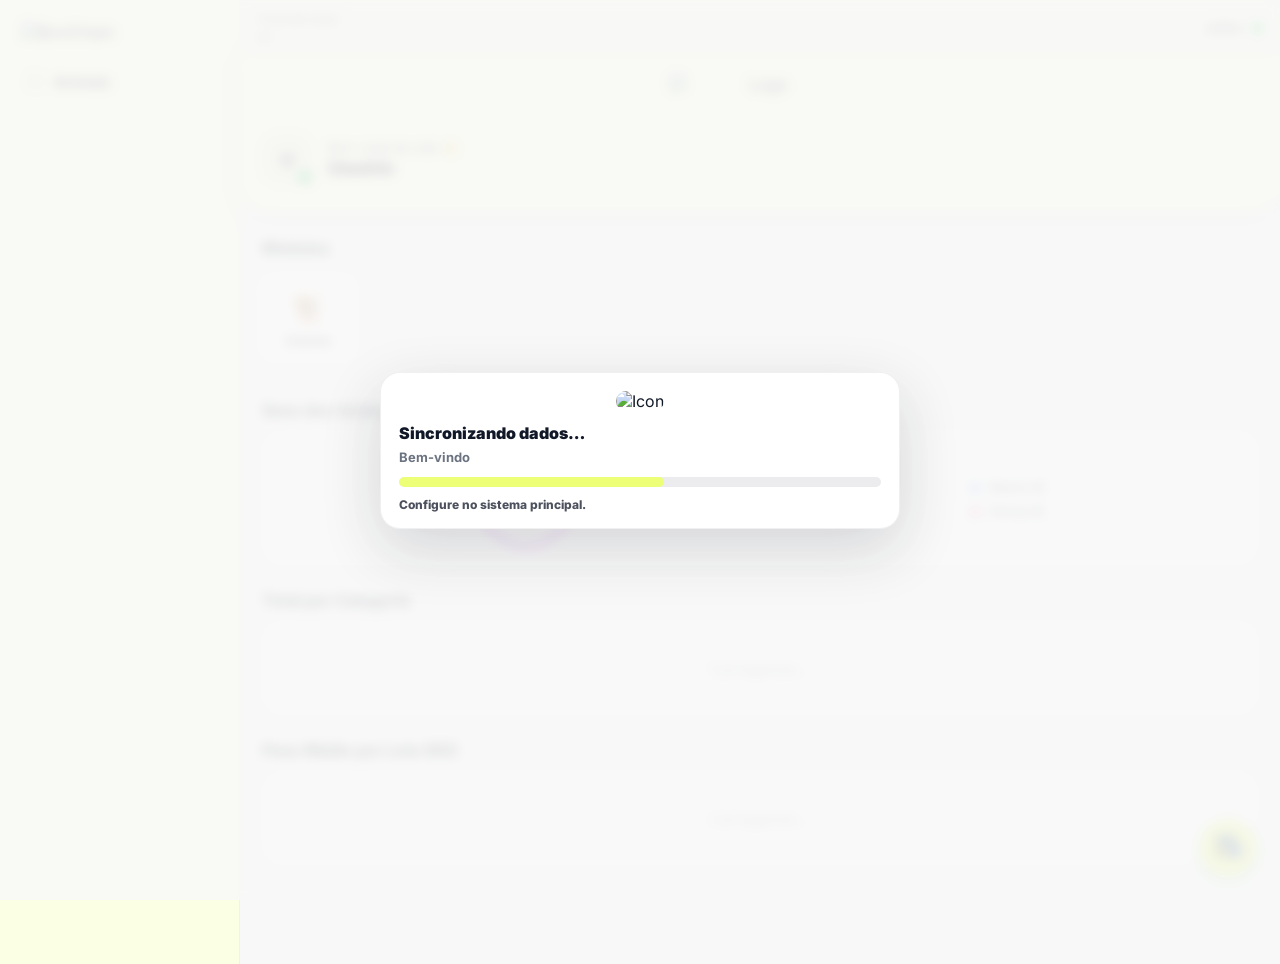
==== index.html @ e6db90be "atualizado total" ====
<!doctype html>
<html lang="pt-BR">

<head>
    <meta charset="utf-8" />
    <meta name="viewport" content="width=device-width,initial-scale=1" />
    <title>Bovichain - Offline</title>
    <meta name="theme-color" content="#edff77" />
    <link rel="manifest" href="./manifest.json" />

    <link rel="preconnect" href="https://fonts.googleapis.com">
    <link rel="preconnect" href="https://fonts.gstatic.com" crossorigin>
    <link
        href="https://fonts.googleapis.com/css2?family=Inter:wght@100..900&family=Rethink+Sans:wght@300..800&display=swap"
        rel="stylesheet">
    <link rel="icon"
        href="https://e45a1d9b2fd81a177eaa3a70ba83bda4.cdn.bubble.io/f1750077006501x159873402843107020/bovichain-icon.svg" />

    <style>
        :root {
            --bg: #f8f8f8;
            --sidebar: #fbffe3;
            --card: #ffffff;
            --text: #111827;
            --muted: #6b7280;
            --border: #e5e7eb;
            --stroke: #cfd7e3;

            --btn: #edff77;
            --btnText: #121826;

            --green: #16a34a;
            --danger: #ef4444;

            --radius: 16px;
            --radius2: 20px;
            --shadow: 0 10px 28px rgba(17, 24, 39, .06);

            --font-main: "Inter", "Rethink Sans", sans-serif;
            /* --font-serif removida pois não será mais usada */
        }

        * {
            box-sizing: border-box;
        }

        body {
            margin: 0;
            font-family: var(--font-main);
            background: var(--bg);
            color: var(--text);
            font-weight: 400;
        }

        h1,
        h2,
        h3,
        h4,
        h5,
        h6 {
            font-family: var(--font-main);
            letter-spacing: -0.02em;
        }

        /* Layout geral */
        .app {
            min-height: 100vh;
            display: grid;
            grid-template-columns: 240px 1fr;
        }

        /* Sidebar */
        .sidebar {
            background: var(--sidebar);
            padding: 18px 14px;
            border-right: 1px solid rgba(0, 0, 0, .04);
        }

        .logoWrap {
            display: flex;
            align-items: center;
            justify-content: flex-start;
            padding: 4px 8px 14px;
        }

        .logo {
            width: 180px;
            height: auto;
            display: block;
            object-fit: contain;
        }

        .nav {
            display: flex;
            flex-direction: column;
            gap: 8px;
            margin-top: 6px;
        }

        .navItem {
            display: flex;
            align-items: center;
            gap: 10px;
            padding: 10px 12px;
            border-radius: 999px;
            cursor: pointer;
            user-select: none;
            color: #111827;
            font-weight: 600;
            font-size: 14px;
        }

        .navItem:hover {
            background: rgba(0, 0, 0, .03);
        }

        .navItem.active {
            background: rgba(237, 255, 119, .65);
            box-shadow: 0 10px 22px rgba(17, 24, 39, .06);
            outline: 1px solid rgba(0, 0, 0, .04);
        }

        .navIcon {
            width: 18px;
            height: 18px;
            border-radius: 6px;
            background: rgba(17, 24, 39, .08);
            display: inline-block;
        }

        /* Main */
        .main {
            display: flex;
            flex-direction: column;
            min-width: 0;
        }

        .topbar {
            height: 56px;
            display: flex;
            align-items: center;
            justify-content: space-between;
            padding: 0 18px;
            background: rgba(251, 255, 227, .55);
            border-bottom: 1px solid rgba(0, 0, 0, .04);
        }

        .farmPill {
            display: flex;
            flex-direction: column;
            gap: 2px;
            font-size: 12px;
            color: var(--muted);
        }

        .farmPill b {
            color: var(--text);
            font-size: 13px;
        }

        .content {
            padding: 18px;
            max-width: 1220px;
            width: 100%;
        }


        .pageHead {
            background: var(--card);
            border-radius: var(--radius2);
            box-shadow: var(--shadow);
            padding: 16px 18px;
            display: flex;
            align-items: flex-start;
            justify-content: space-between;
            gap: 16px;
            margin-bottom: 14px;
        }

        .pageTitle {
            margin: 0;
            font-size: 18px;
            font-weight: 800;
            letter-spacing: .2px;
        }

        .pageSub {
            margin: 4px 0 0;
            color: var(--muted);
            font-size: 13px;
        }

        .actions {
            display: flex;
            align-items: flex-start;
            gap: 10px;
            flex-wrap: wrap;
            justify-content: flex-end;
        }

        .btn {
            border: 1px solid rgba(0, 0, 0, .06);
            background: #fff;
            color: var(--text);
            border-radius: 999px;
            padding: 10px 16px;
            font-weight: 700;
            cursor: pointer;
            box-shadow: 0 10px 20px rgba(17, 24, 39, .05);
            display: inline-flex;
            align-items: center;
            justify-content: center;
            gap: 10px;
        }

        .btn.primary {
            background: var(--btn);
            color: var(--btnText);
        }

        .btn.ghost {
            background: #fff;
        }

        .toggleRow {
            display: flex;
            align-items: center;
            gap: 10px;
            padding: 6px 10px;
            border-radius: 999px;
            background: rgba(0, 0, 0, .03);
            border: 1px solid rgba(0, 0, 0, .04);
            font-weight: 700;
            font-size: 13px;
            color: var(--text);
        }

        .hidden {
            display: none !important;
        }

        /* Switch */
        .switch {
            position: relative;
            width: 46px;
            height: 26px;
            display: inline-block;
        }

        .switch input {
            display: none;
        }

        .slider {
            position: absolute;
            inset: 0;
            background: #e5e7eb;
            border-radius: 999px;
            transition: .2s;
        }

        .slider:before {
            content: "";
            position: absolute;
            width: 20px;
            height: 20px;
            left: 3px;
            top: 3px;
            border-radius: 999px;
            background: #fff;
            box-shadow: 0 8px 16px rgba(0, 0, 0, .18);
            transition: .2s;
        }

        .switch input:checked+.slider {
            background: rgba(22, 163, 74, .35);
        }

        .switch input:checked+.slider:before {
            transform: translateX(20px);
            background: #16a34a;
        }

        /* Cards do formulário */
        .card {
            background: var(--card);
            border-radius: var(--radius2);
            box-shadow: var(--shadow);
            padding: 16px;
            margin-bottom: 14px;
        }

        .dashedBox {
            border: 2px dashed rgba(60, 80, 120, .35);
            border-radius: var(--radius);
            padding: 14px;
            display: flex;
            align-items: center;
            justify-content: space-between;
            gap: 14px;
            margin-bottom: 14px;
            background: #f9fafb;
        }

        .dashedLeft {
            display: flex;
            align-items: center;
            gap: 12px;
            min-width: 0;
        }

        .farmIcon {
            width: 34px;
            height: 34px;
            border-radius: 12px;
            background: rgba(17, 24, 39, .06);
            display: flex;
            align-items: center;
            justify-content: center;
            font-weight: 900;
            color: rgba(17, 24, 39, .55);
            flex: 0 0 auto;
        }

        .dashedText {
            min-width: 0;
        }

        .dashedText .k {
            font-size: 13px;
            font-weight: 800;
        }

        .dashedText .v {
            font-size: 14px;
            color: var(--muted);
            font-weight: 800;
            margin-top: 2px;
            white-space: nowrap;
            overflow: hidden;
            text-overflow: ellipsis;
        }

        /* Campos */
        /* Campos Modernos */
        .grid {
            display: grid;
            grid-template-columns: repeat(12, 1fr);
            gap: 16px;
            /* Mais espaço */
        }

        .field {
            display: flex;
            flex-direction: column;
            gap: 8px;
            min-width: 0;
            margin-bottom: 4px;
        }

        .label {
            font-size: 11px;
            color: #6b7280;
            font-weight: 800;
            text-transform: uppercase;
            letter-spacing: 0.05em;
            margin-left: 2px;
        }

        .req {
            color: var(--danger);
            margin-left: 2px;
        }

        input,
        select,
        textarea {
            height: 54px;
            border-radius: 16px;
            border: 1px solid var(--stroke);
            background: #fff;
            padding: 0 16px;
            outline: none;
            font-size: 15px;
            color: var(--text);
            font-family: var(--font-main);
            transition: border-color .2s, box-shadow .2s;
            appearance: none;
            -webkit-appearance: none;
            /* Remove estilo nativo iOS */
        }

        select {
            background-image: url("data:image/svg+xml,%3csvg xmlns='http://www.w3.org/2000/svg' fill='none' viewBox='0 0 20 20'%3e%3cpath stroke='%236b7280' stroke-linecap='round' stroke-linejoin='round' stroke-width='1.5' d='M6 8l4 4 4-4'/%3e%3c/svg%3e");
            background-position: right 14px center;
            background-repeat: no-repeat;
            background-size: 1.5em 1.5em;
            padding-right: 40px;
        }

        textarea {
            height: auto;
            min-height: 120px;
            padding: 16px;
            resize: vertical;
        }

        input::placeholder,
        textarea::placeholder {
            color: #d1d5db;
        }

        input:focus,
        select:focus,
        textarea:focus {
            border-color: #d4e844;
            /* Lime darker */
            box-shadow: 0 0 0 4px rgba(237, 255, 119, 0.25);
        }

        .disabled {
            background: #f9fafb !important;
            color: #9ca3af !important;
            border-color: #e5e7eb !important;
        }

        /* Chips Modernos */
        .chips {
            display: flex;
            gap: 10px;
            flex-wrap: wrap;
            margin: 8px 0 12px;
        }

        .chip {
            display: flex;
            align-items: center;
            gap: 10px;
            padding: 0 18px;
            height: 50px;
            border-radius: 14px;
            border: 1px solid var(--stroke);
            background: #fff;
            cursor: pointer;
            user-select: none;
            font-weight: 700;
            color: #6b7280;
            min-width: 120px;
            justify-content: center;
            transition: .2s;
        }

        .chip:hover {
            border-color: #d1d5db;
        }

        .chip .box {
            width: 20px;
            height: 20px;
            border-radius: 6px;
            border: 1px solid var(--stroke);
            background: #fff;
            display: block;
            position: relative;
            transition: .2s;
            font-size: 0;
            line-height: 0;
            overflow: hidden;
        }

        .chip.active {
            color: #111827;
            border-color: #d4e844;
            background: rgba(237, 255, 119, 0.1);
        }

        .chip.active .box {
            background: var(--btn);
            border-color: var(--btn);
        }

        /* Ícone de check no box - apenas um checkmark via :after */
        .chip.active .box:after {
            content: "✔";
            font-size: 12px;
            display: flex;
            align-items: center;
            justify-content: center;
            position: absolute;
            top: 0;
            left: 0;
            width: 100%;
            height: 100%;
            color: #111827;
            line-height: 1;
        }

        /* Tabs internas e Paineis (Desktop) */
        .tabs {
            display: flex;
            gap: 20px;
            padding: 0 4px;
            border-bottom: 2px solid #f3f4f6;
            margin-bottom: 20px;
            overflow-x: auto;
        }

        .tab {
            padding: 12px 0;
            font-weight: 800;
            color: #9ca3af;
            cursor: pointer;
            position: relative;
            user-select: none;
            font-size: 14px;
            white-space: nowrap;
        }

        .tab.active {
            color: #111827;
        }

        .tab.active:after {
            content: "";
            position: absolute;
            left: 0;
            right: 0;
            bottom: -2px;
            height: 3px;
            border-radius: 999px;
            background: var(--btn);
        }

        /* Esconde tabs antigas quando usar accordion */
        .accordionTabs~.tabs,
        .accordionTabs .tabs {
            display: none;
        }

        /* Genealogia Toggles */
        .togglePills {
            display: grid;
            grid-template-columns: 1fr 1fr;
            gap: 16px;
            margin-bottom: 20px;
        }

        .pill {
            border-radius: 16px;
            border: 1px solid rgba(0, 0, 0, 0.05);
            /* Mais neutro inativo */
            background: #fff;
            padding: 14px 18px;
            display: flex;
            align-items: center;
            justify-content: space-between;
            gap: 10px;
            font-weight: 800;
            color: #374151;
            box-shadow: 0 2px 5px rgba(0, 0, 0, 0.02);
            transition: .2s;
        }

        /* Quando ativo (classe dinâmica ou apenas visual do switch) */
        /* Assumindo que o switch controla o estado visual, não temos classe .active no pill, 
           mas podemos adicionar se precisar via JS. Pelo HTML atual, só visual. */

        /* Footer salvar */
        .footerSave {
            display: flex;
            justify-content: flex-end;
            margin-top: 24px;
            padding-top: 10px;
            border-top: 1px solid transparent;
        }

        /* Mobile Specific Overrides for Form */
        @media (max-width: 980px) {
            .footerSave {
                position: fixed;
                bottom: 0;
                left: 0;
                right: 0;
                background: #fff;
                padding: 16px 20px;
                margin: 0;
                border-top: 1px solid rgba(0, 0, 0, 0.06);
                z-index: 900;
                /* Abaixo do nav (1000) mas acima do resto */
                box-shadow: 0 -4px 20px rgba(0, 0, 0, 0.05);
                /* Ajuste de padding-bottom do app para compensar footerSave também */
            }

            /* Se houver bottom nav, o footerSave deve ficar ACIMA dele ou substituir? 
               Normalmente forms escondem nav ou ficam acima. Vamos colocar acima (bottom: 0) 
               e subir o z-index. Mas o nav é 1000. 
               Se o usuário está editando, melhor ter foco no save. 
               Vamos deixar o save fixo no bottom e adicionar padding no .app */

            .app {
                padding-bottom: 160px;
            }

            /* Nav + Save space */

            .footerSave .btn:disabled {
                opacity: 0.5;
                cursor: not-allowed;
            }

            .footerSave .btn {
                width: 100%;
                margin: 0;
                height: 56px;
                font-size: 17px;
                box-shadow: 0 10px 25px rgba(237, 255, 119, 0.4);
            }
        }

        /* Toast */
        .toast {
            position: fixed;
            right: 16px;
            top: 16px;
            display: flex;
            flex-direction: column;
            gap: 10px;
            z-index: 9999;
        }

        .toast>div {
            border-radius: 14px;
            padding: 10px 12px;
            background: rgba(17, 24, 39, .9);
            color: #fff;
            max-width: 360px;
            box-shadow: 0 14px 28px rgba(0, 0, 0, .22);
            font-weight: 700;
            font-size: 13px;
        }

        @media (max-width: 980px) {
            .app {
                display: block;
                padding-bottom: 90px;
                /* Mais espaço para nao cobrir o ultimo item */
            }

            /* Bottom Nav SCROLLABLE REMOVED - User Request */
            .sidebar {
                display: none !important;
            }

            /* Esconde scrollbar mas permite scroll */
            .sidebar::-webkit-scrollbar {
                display: none;
            }

            .logoWrap {
                display: none;
            }

            .nav {
                flex-direction: row;
                width: auto;
                /* Deixa crescer conforme itens */
                margin: 0;
                padding: 0 20px;
                gap: 16px;
                flex-wrap: nowrap;
                /* Não quebra linha */
            }

            .navItem {
                flex: 0 0 auto;
                /* Não encolhe nem cresce */
                flex-direction: column;
                justify-content: center;
                gap: 6px;
                padding: 8px 12px;
                border-radius: 16px;
                /* Mais arredondado */
                font-size: 11px;
                color: #9ca3af;
                background: transparent !important;
                box-shadow: none !important;
                outline: none !important;
                min-width: 72px;
                /* Largura mínima confortável */
                text-align: center;
            }

            .navItem.active {
                color: #111827;
            }

            .navItem.active .navIcon {
                background: var(--btn);
                color: #111827;
                box-shadow: 0 4px 12px rgba(237, 255, 119, 0.4);
            }

            .navIcon {
                width: 32px;
                /* Ícone um pouco maior */
                height: 32px;
                border-radius: 12px;
                background: #f3f4f6;
                /* Fundo cinza leve se inativo */
                display: flex;
                align-items: center;
                justify-content: center;
                font-size: 18px;
                margin: 0 auto;
                transition: .2s;
            }

            /* Topbar fake */
            .main:before {
                /*content: "BOVICHAIN"; */
                display: flex;
                align-items: center;
                padding: 0 20px;
                height: 64px;
                background: var(--bg);
                font-family: var(--font-main);
                font-weight: 900;
                font-size: 22px;
                letter-spacing: -0.04em;
                color: #111827;
            }

            .topbar {
                display: none;
            }

            .content {
                padding: 16px 20px;
            }

            /* Inputs e Botões maiores */
            input,
            select,
            .chip,
            .btn {
                height: 54px;
                font-size: 16px;
                border-radius: 16px;
            }

            textarea {
                padding: 16px;
                border-radius: 16px;
            }

            /* Table as Clean List Cards */
            table,
            thead,
            tbody,
            th,
            td,
            tr {
                display: block;
            }

            thead tr {
                position: absolute;
                top: -9999px;
                left: -9999px;
            }

            tr {
                background: #fff;
                border: 1px solid rgba(0, 0, 0, 0.03);
                border-radius: 20px;
                margin-bottom: 12px;
                padding: 16px;
                box-shadow: 0 4px 12px rgba(0, 0, 0, 0.03);
                position: relative;
                display: grid;
                grid-template-columns: 1fr auto;
                /* Esquerda (Info principal) | Direita (Status) */
                gap: 8px;
            }

            td {
                border: none;
                padding: 0;
                text-align: left;
                display: block;
            }

            td:before {
                display: none;
                /* Remove labels automáticos para visual mais limpo */
            }

            /* 1ª Coluna: Brinco (Título Principal) */
            td[data-label="Brinco"] {
                grid-column: 1 / 2;
                grid-row: 1;
                font-weight: 900;
                font-size: 20px;
                color: #111827;
                letter-spacing: -0.02em;
                margin-bottom: 4px;
            }

            /* 5ª Coluna: Status (Badge no topo direita) */
            td[data-label="Status"] {
                grid-column: 2 / 3;
                grid-row: 1;
                text-align: right;
                display: flex;
                justify-content: flex-end;
                align-items: center;
            }

            td[data-label="Status"] span {
                padding: 6px 10px;
                font-size: 10px;
                text-transform: uppercase;
                letter-spacing: 0.05em;
            }

            /* Outras colunas: Detalhes em baixo */
            td[data-label="Sexo"],
            td[data-label="Raça"],
            td[data-label="Peso"] {
                grid-column: 1 / 3;
                /* Ocupa largura total abaixo */
                display: inline-block;
                /* Ficar na mesma linha se der */
                width: auto;
                font-size: 13px;
                color: #6b7280;
                font-weight: 600;
                margin-right: 12px;
                background: #f9fafb;
                padding: 4px 8px;
                border-radius: 6px;
                margin-top: 6px;
            }

            /* Adiciona ícones/labels manuais via CSS para sexo/peso se quiser, ou deixa simples */
            td[data-label="Sexo"]:before {
                content: "Sexo: ";
                opacity: 0.6;
                font-weight: 400;
            }

            td[data-label="Raça"]:before {
                content: "Raça: ";
                opacity: 0.6;
                font-weight: 400;
            }

            td[data-label="Peso"]:before {
                content: "Peso: ";
                opacity: 0.6;
                font-weight: 400;
            }

            .togglePills {
                grid-template-columns: 1fr;
            }
        }


        /* Boot overlay */
        #bootOverlay {
            position: fixed;
            inset: 0;
            background: rgba(248, 248, 248, .85);
            backdrop-filter: blur(6px);
            display: flex;
            align-items: center;
            justify-content: center;
            z-index: 99999;
        }

        .bootCard {
            width: min(520px, calc(100% - 28px));
            background: #fff;
            border-radius: 20px;
            box-shadow: 0 20px 60px rgba(17, 24, 39, .16);
            border: 1px solid rgba(0, 0, 0, .06);
            padding: 18px 18px 16px;
        }

        .bootTitle {
            font-weight: 900;
            font-size: 16px;
            margin-bottom: 6px;
        }

        .bootSub {
            color: #6b7280;
            font-weight: 700;
            font-size: 13px;
            margin-bottom: 12px;
        }

        .bootBar {
            height: 10px;
            border-radius: 999px;
            background: rgba(17, 24, 39, .08);
            overflow: hidden;
            margin-bottom: 10px;
        }

        .bootBarFill {
            width: 55%;
            height: 100%;
            border-radius: 999px;
            background: #edff77;
            animation: bootMove 1.1s ease-in-out infinite alternate;
        }

        @keyframes bootMove {
            from {
                transform: translateX(-20%);
                width: 45%;
            }

            to {
                transform: translateX(20%);
                width: 70%;
            }
        }

        .bootHint {
            color: #111827;
            font-weight: 800;
            font-size: 12px;
            opacity: .75;
        }

        /* ==========================================================
           NOVO: MÓDULO ANIMAIS (LISTA + FORM)
        ========================================================== */

        /* header da lista (igual ao print) */
        .listHeader {
            display: flex;
            align-items: center;
            justify-content: space-between;
            gap: 14px;
            margin-bottom: 14px;
        }

        .listHeaderLeft h2 {
            margin: 0;
            font-size: 28px;
            font-weight: 900;
        }

        .listHeaderLeft p {
            margin: 6px 0 0;
            color: var(--muted);
            font-weight: 700;
        }

        .listHeaderRight {
            display: flex;
            align-items: center;
            gap: 12px;
            flex-wrap: wrap;
            justify-content: flex-end;
        }

        .searchWrap {
            display: flex;
            align-items: center;
            gap: 10px;
            background: #fff;
            border: 1px solid rgba(0, 0, 0, .08);
            border-radius: 999px;
            padding: 10px 14px;
            min-width: min(560px, 70vw);
            box-shadow: 0 10px 20px rgba(17, 24, 39, .04);
        }

        .searchWrap span {
            opacity: .6;
            font-weight: 900;
        }

        .searchWrap input {
            border: 0;
            outline: none;
            height: auto;
            padding: 0;
            width: 100%;
        }

        .listTools {
            display: flex;
            align-items: center;
            justify-content: space-between;
            gap: 12px;
            flex-wrap: wrap;
            margin-bottom: 10px;
        }

        .countPill {
            display: inline-flex;
            align-items: center;
            gap: 8px;
            background: #111827;
            color: #fff;
            border-radius: 999px;
            padding: 6px 10px;
            font-size: 12px;
            font-weight: 900;
        }

        .toolRow {
            display: flex;
            align-items: center;
            gap: 10px;
            flex-wrap: wrap;
            justify-content: flex-end;
        }

        .toolRow label {
            font-size: 12px;
            color: var(--muted);
            font-weight: 900;
        }

        .toolRow select {
            height: 38px;
            border-radius: 999px;
        }

        .tableWrap {
            overflow: auto;
            border-top: 1px solid rgba(0, 0, 0, .06);
            margin-top: 10px;
        }

        table {
            width: 100%;
            border-collapse: separate;
            border-spacing: 0;
            min-width: 860px;
        }

        thead th {
            background: #f3f4f6;
            font-size: 13px;
            font-weight: 900;
            text-align: left;
            padding: 12px 12px;
            border-bottom: 1px solid rgba(0, 0, 0, .06);
        }

        tbody td {
            padding: 12px 12px;
            border-bottom: 1px solid rgba(0, 0, 0, .06);
            font-weight: 700;
            font-size: 14px;
        }

        tbody tr:hover td {
            background: rgba(0, 0, 0, .02);
            cursor: pointer;
        }

        .statusBadge {
            display: inline-flex;
            align-items: center;
            justify-content: center;
            padding: 6px 12px;
            border-radius: 999px;
            font-size: 12px;
            font-weight: 900;
            background: rgba(22, 163, 74, .16);
            color: rgba(22, 163, 74, .95);
            border: 1px solid rgba(22, 163, 74, .25);
        }

        .statusBadge.off {
            background: rgba(239, 68, 68, .14);
            color: rgba(239, 68, 68, .95);
            border-color: rgba(239, 68, 68, .25);
        }

        /* área do form (aba 2) */
        .moduleSection {
            display: block;
        }

        /* Layout flex para listagem de animais - header fixo e lista scrollável */
        #modAnimaisList {
            display: flex;
            flex-direction: column;
            height: calc(100vh - 64px);
            max-height: calc(100vh - 64px);
            overflow: hidden;
            position: relative;
            /* Compensa o padding do .content (18px) para que o header possa ocupar toda largura */
            margin: -18px -18px 0 -18px;
            padding: 0;
        }

        /* Container scrollável para a lista */
        #modAnimaisList .animalListContainer {
            overflow-y: auto;
            overflow-x: hidden;
        }

        /* Container fixo para header e botão */
        #modAnimaisList>.animalListHeader,
        #modAnimaisList>.animalCreateButtonWrap {
            flex-shrink: 0;
        }

        /* Toggle Switch Custom */
        .switch {
            position: relative;
            display: inline-block;
            width: 44px;
            height: 24px;
        }

        .switch input {
            opacity: 0;
            width: 0;
            height: 0;
        }

        .slider {
            position: absolute;
            cursor: pointer;
            top: 0;
            left: 0;
            right: 0;
            bottom: 0;
            background-color: #e5e7eb;
            transition: .4s;
            border-radius: 34px;
        }

        .slider:before {
            position: absolute;
            content: "";
            height: 18px;
            width: 18px;
            left: 3px;
            bottom: 3px;
            background-color: white;
            transition: .4s;
            border-radius: 50%;
            box-shadow: 0 2px 4px rgba(0, 0, 0, 0.1);
        }

        input:checked+.slider {
            background-color: var(--btn);
        }

        input:checked+.slider:before {
            transform: translateX(20px);
        }

        .moduleSection[hidden] {
            display: none !important;
        }

        /* Dashboard Styles Refined */
        #modDashboard {
            padding-bottom: 40px;
        }

        .dashHeader {
            background: var(--sidebar);

            /* Lime Theme */
            margin: -20px -20px 24px -20px;
            padding: 20px 24px 30px;
            border-bottom-left-radius: 32px;
            border-bottom-right-radius: 32px;
            color: #111827;
            /* Dark Text */
            box-shadow: 0 4px 20px rgba(17, 24, 39, 0.1);
            text-align: center;
        }

        .dashLogo {
            display: block;
            margin: 0 auto 20px auto;
            width: 180px;
            height: auto;
            object-fit: contain;
        }

        .dashProfile {
            display: flex;
            align-items: center;
            gap: 16px;
            text-align: left;
        }

        .dashAvatar {
            width: 50px;
            height: 50px;
            border-radius: 16px;
            background: rgba(17, 24, 39, 0.05);
            /* Dark transparent */
            display: flex;
            align-items: center;
            justify-content: center;
            font-size: 18px;
            font-weight: 700;
            color: #111827;
            border: 1px solid rgba(17, 24, 39, 0.1);
            position: relative;
        }

        .dashAvatar:after {
            content: "";
            position: absolute;
            bottom: -2px;
            right: -2px;
            width: 12px;
            height: 12px;
            background: #10b981;
            /* Green Status - padrão online */
            border: 2px solid #edff77;
            /* Match Header BG */
            border-radius: 50%;
            transition: background-color 0.3s ease;
        }

        /* Classe para quando estiver offline */
        .dashAvatar.offline:after {
            background: #ef4444;
            /* Red Status - offline */
        }

        .dashWelcome {
            flex: 1;
        }

        .dashSub {
            font-size: 12px;
            opacity: 0.8;
            font-weight: 500;
            margin-bottom: 2px;
            color: #374151;
            /* Dark Gray */
        }

        .dashName {
            font-size: 18px;
            font-weight: 800;
            letter-spacing: -0.02em;
            color: #111827;
            /* Dark Graphite */
        }

        .dashSectionTitle {
            font-size: 16px;
            font-weight: 700;
            color: #1f2937;
            margin-bottom: 12px;
            padding: 0 4px;
            margin-top: 24px;
        }

        /* First title adjustment */
        .dashSectionTitle:first-of-type {
            margin-top: 0;
        }

        .dashModules {
            display: flex;
            gap: 12px;
            overflow-x: auto;
            padding: 4px 4px 12px;
            margin: 0 -4px;
            scroll-behavior: smooth;
            -webkit-overflow-scrolling: touch;
        }

        .dashModules::-webkit-scrollbar {
            display: none;
        }

        .dashModCard {
            flex: 0 0 100px;
            height: 90px;
            background: #fff;
            border-radius: 16px;
            display: flex;
            flex-direction: column;
            align-items: center;
            justify-content: center;
            gap: 8px;
            box-shadow: 0 4px 10px rgba(0, 0, 0, 0.03);
            border: 1px solid #f3f4f6;
            transition: .2s;
        }

        .dashModCard:active {
            transform: scale(0.96);
        }

        .dashModIcon {
            font-size: 28px;
        }

        .dashModTitle {
            font-size: 12px;
            font-weight: 600;
            color: #374151;
            text-align: center;
        }

        /* Chart Containers */
        .dashContainer {
            padding: 0 4px;
        }

        .dashChartCard {
            background: #fff;
            border-radius: 20px;
            padding: 16px;
            box-shadow: 0 4px 15px rgba(0, 0, 0, 0.03);
            border: 1px solid #f3f4f6;
        }

        .dashChartCard.row-based {
            display: flex;
            align-items: center;
            justify-content: space-around;
        }

        .dashChartCard.column-based {
            display: flex;
            flex-direction: column;
            gap: 10px;
        }

        /* Donut Chart */
        .donutWrapper {
            width: 100px;
            height: 100px;
            position: relative;
        }

        .donutCenter {
            position: absolute;
            width: 90%;
            height: 90%;
            left: 50%;
            top: 50%;
            transform: translate(-50%, -50%);
            display: flex;
            flex-direction: column;
            align-items: center;
            justify-content: center;
            font-size: 20px;
            font-weight: 800;
            color: #374151 !important;
            line-height: 1;
            background: #fff;
            border-radius: 50%;
        }

        .circular-chart.dual .circle-bg {
            stroke: #ca3ff5;
            /* Track: Neutral Gray */
            stroke-width: 3.5;
            /* Thinner border */
            fill: none;
            /* Transparent to show card blue BG */
        }

        .circular-chart.dual .circle {
            stroke: #3b82f6;
            stroke-width: 3.5;
            /* Match track width */
            stroke-linecap: round;
            /* Round caps for cleaner look */
        }

        .chartLegend {
            font-size: 13px;
            color: #4b5563;
            display: flex;
            flex-direction: column;
            gap: 8px;
        }

        .dot {
            display: inline-block;
            width: 8px;
            height: 8px;
            border-radius: 50%;
            margin-right: 6px;
        }

        .dot.blue {
            background: #3b82f6;
        }

        .dot.pink {
            background: #ec4899;
        }

        /* List Items (Cat, Lote) */
        .statRow {
            display: flex;
            align-items: center;
            justify-content: space-between;
            padding: 8px 0;
            border-bottom: 1px solid #f9fafb;
        }

        .statRow:last-child {
            border-bottom: none;
        }

        .statLabel {
            font-size: 13px;
            font-weight: 500;
            color: #374151;
        }

        .statVal {
            font-size: 13px;
            font-weight: 700;
            color: #111827;
        }

        .statBarBg {
            height: 6px;
            background: #f3f4f6;
            border-radius: 3px;
            margin-top: 4px;
            overflow: hidden;
        }

        .statBarFill {
            height: 100%;
            background: #edff77;
            border-radius: 3px;
        }

        .statSub {
            font-size: 11px;
            color: #9ca3af;
        }

        /* ==========================================================
           NOVO LAYOUT MOBILE - LISTAGEM DE ANIMAIS
        ========================================================== */

        /* Header Amarelo Mobile - colado nas bordas como o dashboard; padding só no conteúdo interno */
        .animalListHeader {
            background: var(--sidebar);
            border-bottom-left-radius: 24px;
            border-bottom-right-radius: 24px;
            box-shadow: 0 4px 20px rgba(17, 24, 39, 0.1);
            flex-shrink: 0;
            /* Ocupa toda largura do #modAnimaisList (que já compensa o padding do .content) */
            margin: 0;
            /* Padding interno para o conteúdo não ficar colado */
            padding: 24px 20px 28px;
        }

        .animalBackBtn {
            background: transparent;
            border: 1px solid var(--text);
            border-radius: 8px;
            color: var(--text);
            font-size: 16px;
            font-weight: 700;
            cursor: pointer;
            padding: 8px 12px;
            margin-bottom: 12px;
            display: inline-flex;
            align-items: center;
            gap: 4px;
            transition: opacity 0.2s, background 0.2s;
        }

        .animalBackBtn:active {
            opacity: 0.6;
            background: rgba(0, 0, 0, 0.05);
        }

        .animalListTitle {
            margin: 0 0 20px 0;
            font-size: 24px;
            font-weight: 800;
            color: var(--text);
            text-align: center;
        }

        .animalSearchWrap {
            display: flex;
            align-items: center;
            gap: 10px;
            background: #fff;
            border-radius: 999px;
            padding: 12px 16px;
            box-shadow: 0 4px 12px rgba(0, 0, 0, 0.08);
        }

        .animalSearchWrap input {
            flex: 1;
            border: none !important;
            outline: none !important;
            height: 40px;
            padding: 0;
            font-size: 15px;
            background: transparent;
            box-shadow: none !important;
        }

        .animalSearchBtn {
            background: rgba(237, 255, 119, 0.3);
            border: none;
            border-radius: 50%;
            width: 36px;
            height: 36px;
            display: flex;
            align-items: center;
            justify-content: center;
            cursor: pointer;
            font-size: 18px;
            padding: 0;
        }

        /* Botão Criar Novo Animal */
        .animalCreateButtonWrap {
            margin-top: 20px;
            padding: 0 20px 16px;
            flex-shrink: 0;
            background: var(--bg);
        }

        .animalCreateBtn {
            width: 100%;
            height: 56px;
            font-size: 18px;
            font-weight: 700;
            border-radius: 16px;
            background: var(--btn);
            color: var(--text);
            border: none;
            cursor: pointer;
            transition: all 0.2s;
            display: flex;
            align-items: center;
            justify-content: center;
            gap: 8px;
            box-shadow: 0 4px 12px rgba(237, 255, 119, 0.3);
        }

        .animalCreateBtn:active {
            opacity: 0.8;
            transform: scale(0.98);
        }

        /* Container da Lista - área scrollável */
        .animalListContainer {
            margin-top: 0;
            padding: 0 20px 20px;
            flex: 1;
            overflow-y: auto;
            overflow-x: hidden;
            -webkit-overflow-scrolling: touch;
            min-height: 0;
            scroll-behavior: smooth;
            /* Garante que o scroll funcione corretamente */
        }

        .animalCardsList {
            display: flex;
            flex-direction: column;
            gap: 16px;
        }

        /* Card de Animal */
        .animalCard {
            background: #fff;
            border-radius: 20px;
            padding: 16px;
            display: flex;
            align-items: center;
            gap: 16px;
            box-shadow: 0 4px 12px rgba(0, 0, 0, 0.05);
            cursor: pointer;
            transition: transform 0.2s, box-shadow 0.2s;
            position: relative;
            overflow: hidden;
        }

        .animalCard:active {
            transform: scale(0.98);
        }

        /* Borda lateral colorida */
        .animalCard::after {
            content: "";
            position: absolute;
            right: 0;
            top: 0;
            bottom: 0;
            width: 4px;
            border-radius: 0 20px 20px 0;
        }

        .animalCard.male::after {
            background: #3b82f6;
            /* Azul para macho */
        }

        .animalCard.female::after {
            background: #ec4899;
            /* Rosa para fêmea */
        }

        /* Ícone do Animal */
        .animalCardIcon {
            width: 60px;
            height: 60px;
            border-radius: 16px;
            background: rgba(237, 255, 119, 0.2);
            display: flex;
            align-items: center;
            justify-content: center;
            font-size: 32px;
            flex-shrink: 0;
        }

        /* Conteúdo do Card */
        .animalCardContent {
            flex: 1;
            min-width: 0;
        }

        .animalCardBrinco {
            font-size: 18px;
            font-weight: 800;
            color: var(--text);
            margin: 0 0 6px 0;
            letter-spacing: -0.02em;
        }

        .animalCardDetails {
            font-size: 14px;
            color: var(--muted);
            font-weight: 500;
            line-height: 1.4;
        }

        /* Botões do Header do Formulário */
        .formHeaderActions {
            display: flex;
            align-items: center;
            justify-content: space-between;
            gap: 12px;
            width: 100%;
        }

        .animalFormBackBtn {
            background: transparent;
            border: 1px solid var(--text);
            border-radius: 8px;
            color: var(--text);
            font-size: 16px;
            font-weight: 700;
            cursor: pointer;
            padding: 8px 12px;
            display: inline-flex;
            align-items: center;
            gap: 4px;
            transition: opacity 0.2s, background 0.2s;
        }

        .animalFormBackBtn:active {
            opacity: 0.7;
            background: rgba(0, 0, 0, 0.05);
        }

        /* Botão BioID com cor específica */
        #btnBioId {
            background: #edff77;
            border: 1px solid var(--text);
            border-radius: 8px;
            color: var(--text);
            font-size: 16px;
            font-weight: 700;
            cursor: pointer;
            padding: 8px 12px;
            display: inline-flex;
            align-items: center;
            gap: 4px;
            transition: opacity 0.2s, background 0.2s;
        }

        #btnBioId:active {
            opacity: 0.7;
            background: rgba(237, 255, 119, 0.8);
        }

        /* ==========================================================
           ACCORDION TABS (Cadastro Avançado)
        ========================================================== */

        .accordionTabs {
            display: flex;
            flex-direction: column;
            gap: 12px;
        }

        .accordionItem {
            border: 1px solid rgba(0, 0, 0, 0.08);
            border-radius: 16px;
            background: #fff;
            overflow: hidden;
            transition: box-shadow 0.2s;
        }

        .accordionItem:active {
            box-shadow: 0 4px 12px rgba(0, 0, 0, 0.08);
        }

        .accordionHeader {
            padding: 16px 18px;
            display: flex;
            align-items: center;
            justify-content: space-between;
            cursor: pointer;
            user-select: none;
            font-weight: 700;
            font-size: 15px;
            color: var(--text);
            background: #f9fafb;
            transition: background 0.2s;
        }

        .accordionHeader:hover {
            background: #f3f4f6;
        }

        .accordionHeader.active {
            background: rgba(237, 255, 119, 0.2);
            color: var(--text);
        }

        .accordionIcon {
            font-size: 12px;
            transition: transform 0.3s;
            color: var(--muted);
        }

        .accordionHeader.active .accordionIcon {
            transform: rotate(180deg);
            color: var(--text);
        }

        .accordionPanel {
            max-height: 0;
            overflow: hidden;
            transition: max-height 0.3s ease-out, padding 0.3s ease-out;
            padding: 0 18px;
        }

        .accordionPanel.active {
            max-height: 5000px;
            padding: 18px;
        }

        /* Ajustes Mobile específicos */
        @media (max-width: 980px) {
            /* Compensa o padding do .content no mobile (16px top, 20px horizontal) */
            #modAnimaisList {
                margin: -16px -20px 0 -20px;
            }

            .animalListHeader {
                /* Ocupa toda largura do #modAnimaisList (que já compensa o padding do .content) */
                margin: 0;
                /* Padding interno para o conteúdo não ficar colado */
                padding: 24px 20px 28px;
            }

            /* Ajusta altura da seção de listagem no mobile */
            #modAnimaisList {
                height: 100vh;
                max-height: 100vh;
            }

            /* Esconde botão Home no mobile */
            #mobileBackDash {
                display: none !important;
            }

            /* ==========================================================
               FORMULÁRIO MOBILE - ADAPTAÇÕES
            ========================================================== */

            /* Header do Form */
            .pageHead {
                flex-direction: column;
                gap: 16px;
                padding: 16px;
            }

            .pageTitle {
                font-size: 20px;
            }

            .pageSub {
                font-size: 12px;
            }

            .actions {
                width: 100%;
                flex-direction: column;
                gap: 12px;
            }

            .actions .btn {
                width: 100%;
                height: 48px;
                font-size: 16px;
                font-weight: 700;
            }

            .toggleRow {
                width: 100%;
                justify-content: space-between;
                padding: 12px 16px;
                font-size: 14px;
            }

            /* Campos do Formulário */
            .field {
                margin-bottom: 16px;
            }

            .label {
                font-size: 12px;
                margin-bottom: 8px;
            }

            input,
            select,
            textarea {
                height: 50px;
                font-size: 16px;
                padding: 0 16px;
                border-radius: 12px;
            }

            textarea {
                min-height: 120px;
                padding: 16px;
            }

            /* Grid Mobile - uma coluna */
            .grid {
                grid-template-columns: 1fr;
                gap: 16px;
            }

            .field[style*="grid-column: span"] {
                grid-column: span 1 !important;
            }

            /* Chips Tipo Entrada */
            .chips {
                flex-direction: column;
                gap: 12px;
            }

            .chip {
                width: 100%;
                height: 50px;
                justify-content: flex-start;
                padding: 0 18px;
                font-size: 15px;
            }

            /* Dashed Box */
            .dashedBox {
                flex-direction: column;
                gap: 16px;
                padding: 16px;
            }

            .dashedLeft {
                width: 100%;
            }

            .dashedBox .field {
                width: 100%;
                min-width: 100%;
            }

            /* Toggle Pills */
            .togglePills {
                grid-template-columns: 1fr;
                gap: 12px;
            }

            .pill {
                padding: 16px;
                font-size: 15px;
            }

            /* Accordion Mobile */
            .accordionHeader {
                padding: 18px;
                font-size: 16px;
            }

            .accordionPanel.active {
                padding: 18px;
            }

            /* Botão Voltar Form Mobile - mantém mesmo tamanho da listagem */
            .animalFormBackBtn {
                padding: 8px 12px;
                font-size: 16px;
            }

            /* Page Head Mobile */
            .pageHead {
                border-radius: 16px;
            }

            /* Card Mobile */
            .card {
                border-radius: 16px;
                padding: 20px;
            }

            /* Dashed Box Mobile */
            .dashedBox {
                border-radius: 12px;
            }
        }

        /* FAB Sync */
        .fabSync {
            position: fixed;
            bottom: 24px;
            right: 24px;
            width: 56px;
            height: 56px;
            background: var(--btn);
            /* Green */
            border-radius: 50%;
            border: 1px solid #1118272f;
            display: flex;
            align-items: center;
            justify-content: center;
            box-shadow: 0 4px 15px rgba(34, 197, 94, 0.4);
            cursor: pointer;
            z-index: 2000;
            transition: all 0.2s;
            animation: pulse-green 2s infinite;
        }

        .fabSync:active {
            transform: scale(0.9);
        }

        .fabIcon {
            font-size: 24px;
            color: white;
        }

        @keyframes pulse-green {
            0% {
                box-shadow: 0 0 0 0 rgba(34, 197, 94, 0.7);
            }

            70% {
                box-shadow: 0 0 0 15px rgba(34, 197, 94, 0);
            }

            100% {
                box-shadow: 0 0 0 0 rgba(34, 197, 94, 0);
            }
        }
    </style>
</head>

<body>
    <div class="app">
        <aside class="sidebar">
            <div class="logoWrap">
                <img class="logo"
                    src="https://e45a1d9b2fd81a177eaa3a70ba83bda4.cdn.bubble.io/f1771430285555x676420989400587900/Bovichain-logo.png"
                    alt="BoviChain" />
            </div>

            <nav class="nav" id="moduleNav"></nav>
        </aside>

        <main class="main">
            <div class="topbar">
                <div class="farmPill">
                    Fazenda atual
                    <b id="farmCurrent">—</b>
                </div>
                <div style="display:flex; gap:10px; align-items:center;">
                    <span style="font-size:12px; color:#6b7280; font-weight:800;" id="netLabel">—</span>
                    <span id="netDot"
                        style="width:10px;height:10px;border-radius:999px;background:#ef4444;display:inline-block;"></span>
                </div>
            </div>

            <section class="content">
                <!-- ==========================================================
                     CONTAINER P/ MÓDULO ANIMAIS (FIXO)
                     Fica fora do #moduleView para não perder estado/eventos
                =========================================================== -->
                <div id="animalModuleContainer" hidden>


                    <!-- LISTA -->
                    <section class="moduleSection" id="modAnimaisList">
                        <!-- Header Amarelo Mobile -->
                        <div class="animalListHeader">
                            <button class="animalBackBtn" id="animalBackBtn">← Voltar</button>
                            <h1 class="animalListTitle">Módulo Animais</h1>
                            <div class="animalSearchWrap">
                                <input id="animalSearch" type="text" placeholder="Buscar por brinco ou nome..."
                                    autocomplete="off" />
                                <button class="animalSearchBtn">🔍</button>
                            </div>
                        </div>

                        <!-- Botão Criar Novo Animal -->
                        <div class="animalCreateButtonWrap">
                            <button class="btn primary animalCreateBtn" id="btnCreateAnimal">
                                ➕ Criar Novo Animal
                            </button>
                        </div>

                        <!-- Lista de Cards Brancos -->
                        <div class="animalListContainer">
                            <div id="animalCardsList" class="animalCardsList">
                                <!-- Cards serão inseridos via JS -->
                            </div>
                        </div>
                    </section>

                    <!-- FORMULÁRIO -->
                    <section class="moduleSection" id="modAnimaisForm" hidden>

                        <!-- Header específico do form -->
                        <div class="pageHead">
                            <!-- Botões Voltar e BioID acima do título -->
                            <div class="formHeaderActions">
                                <button class="animalFormBackBtn" id="btnVoltarTopo">← Voltar</button>
                                <button class="animalFormBackBtn" id="btnBioId">BioID</button>
                            </div>

                            <!-- Título -->
                            <div style="margin-top: 16px;">
                                <h1 class="pageTitle" id="formTitle">Informações do animal</h1>
                                <p class="pageSub" id="formSub">Cadastre ou atualize aqui</p>
                            </div>

                            <!-- Toggle Cadastro Avançado -->
                            <div class="toggleRow" style="margin-top: 16px;">
                                <span>Cadastro avançado</span>
                                <label class="switch">
                                    <input type="checkbox" id="toggleAdvanced" />
                                    <span class="slider"></span>
                                </label>
                            </div>
                        </div>

                        <div class="card">
                            <div class="grid" style="align-items:start;">
                                <!-- Fazenda selecionada -->
                                <!-- Fazenda selecionada + Proprietário -->
                                <div class="field" style="grid-column: span 12;">
                                    <div class="dashedBox" style="margin-bottom:0;">
                                        <div class="dashedLeft">
                                            <div class="farmIcon">🏡</div>
                                            <div class="dashedText">
                                                <div class="k">Fazenda Selecionada</div>
                                                <div class="v" id="fazendaSelecionadaNome">—</div>
                                            </div>
                                        </div>

                                        <!-- Proprietário (agora dentro do box, alinhado à direita pelo justify-content: space-between do box) -->
                                        <div class="field" style="min-width: 260px;">
                                            <div class="label">Proprietário <span class="req">*</span></div>
                                            <select id="animalOwnerSelect"></select>
                                        </div>
                                    </div>
                                </div>
                            </div>

                            <!-- Tipo de entrada -->
                            <div class="field" style="margin-top:14px;">
                                <div class="label">Selecione o tipo de entrada <span class="req">*</span></div>
                                <div class="chips" id="tipoEntradaChips">
                                    <div class="chip" data-value="Nascimento"><span class="box"></span>Nascimento</div>
                                    <div class="chip active" data-value="Compra"><span class="box"></span>Compra</div>
                                    <div class="chip" data-value="Doação"><span class="box"></span>Doação</div>
                                    <div class="chip" data-value="Empréstimo"><span class="box"></span>Empréstimo</div>
                                    <div class="chip" data-value="Ajuste inventário"><span class="box"></span>Ajuste
                                        inventário</div>
                                </div>
                            </div>

                            <!-- Linha principal -->
                            <div class="grid" style="margin-top:6px;">
                                <div class="field" style="grid-column: span 2;">
                                    <div class="label">Tipo de animal <span class="req">*</span></div>
                                    <select id="animalTipo">
                                        <!-- Populado dinamicamente via config.js -->
                                    </select>
                                </div>

                                <div class="field" style="grid-column: span 2;">
                                    <div class="label">Brinco padrão <span class="req">*</span></div>
                                    <input id="animalBrinco" placeholder="ID" />
                                </div>

                                <div class="field" style="grid-column: span 2;">
                                    <div class="label">Sexo <span class="req">*</span></div>
                                    <select id="animalSexo">
                                        <!-- Populado dinamicamente via config.js -->
                                    </select>
                                </div>

                                <div class="field" style="grid-column: span 2;">
                                    <div class="label">Peso atual em kg</div>
                                    <input id="animalPesoAtual" type="number" min="0" step="0.1" value="0" />
                                </div>

                                <div class="field" style="grid-column: span 2;">
                                    <div class="label">Data de nascimento <span class="req">*</span></div>
                                    <input id="animalNasc" type="date" />
                                </div>

                                <div class="field" style="grid-column: span 2;">
                                    <div class="label">Categoria <span class="req">*</span></div>
                                    <select id="animalCategoria">
                                        <!-- Populado dinamicamente via config.js -->
                                    </select>
                                </div>

                                <div class="field" style="grid-column: span 12;">
                                    <div class="label">Raça <span class="req">*</span></div>
                                    <select id="animalRaca">
                                        <!-- Populado dinamicamente via config.js -->
                                    </select>
                                </div>
                            </div>

                            <!-- GRUPO AVANÇADO (escondido por padrão) -->
                            <div id="advancedGroup" style="display:none;">
                                <!-- Accordion Tabs Mobile -->
                                <div class="accordionTabs" style="margin-top:14px;">
                                    <!-- Accordion Item: Dados adicionais -->
                                    <div class="accordionItem">
                                        <div class="accordionHeader" data-accordion="dados">
                                            <span>Dados adicionais</span>
                                            <span class="accordionIcon">▼</span>
                                        </div>
                                        <div class="accordionPanel" id="tab-dados">
                                            <div class="grid">
                                                <div class="field" style="grid-column: span 4;">
                                                    <div class="label">Nome completo</div>
                                                    <input id="animalNome" placeholder="Brinco de manejo" />
                                                </div>
                                                <div class="field" style="grid-column: span 4;">
                                                    <div class="label">Finalidade</div>
                                                    <select id="animalFinalidade">
                                                        <!-- Populado dinamicamente via config.js -->
                                                    </select>
                                                </div>
                                                <div class="field" style="grid-column: span 4;">
                                                    <div class="label">Peso no nascimento em kg</div>
                                                    <input id="animalPesoNasc" type="number" min="0" step="0.1"
                                                        value="0" />
                                                </div>

                                                <div class="field" style="grid-column: span 4;">
                                                    <div class="label">SISBOV</div>
                                                    <input id="animalSisbov" placeholder="SISBOV" />
                                                </div>
                                                <div class="field" style="grid-column: span 4;">
                                                    <div class="label">Identificação eletrônica</div>
                                                    <input id="animalEletronica"
                                                        placeholder="Identificação eletrônica" />
                                                </div>
                                                <div class="field" style="grid-column: span 4;">
                                                    <div class="label">RGD</div>
                                                    <input id="animalRgd" placeholder="RGD" />
                                                </div>

                                                <div class="field" style="grid-column: span 4;">
                                                    <div class="label">RGN</div>
                                                    <input id="animalRgn" placeholder="RGN" />
                                                </div>
                                                <div class="field" style="grid-column: span 4;">
                                                    <div class="label">Lote</div>
                                                    <select id="animalLote">
                                                        <option value="">Lote</option>
                                                    </select>
                                                </div>
                                                <div class="field" style="grid-column: span 4;">
                                                    <div class="label">Pasto</div>
                                                    <select id="animalPasto">
                                                        <option value="">Pasto</option>
                                                    </select>
                                                </div>

                                                <div class="field" style="grid-column: span 12;">
                                                    <div class="label">Observações</div>
                                                    <textarea id="animalObs"
                                                        placeholder="Digite aqui suas observações sobre o animal..."></textarea>
                                                </div>
                                            </div>
                                        </div>
                                    </div>

                                    <!-- Accordion Item: Genealogia -->
                                    <div class="accordionItem">
                                        <div class="accordionHeader" data-accordion="genealogia">
                                            <span>Genealogia</span>
                                            <span class="accordionIcon">▼</span>
                                        </div>
                                        <div class="accordionPanel" id="tab-genealogia">
                                            <div class="togglePills">
                                                <div class="pill">
                                                    <span>Mãe Cadastrada</span>
                                                    <label class="switch">
                                                        <input type="checkbox" id="maeCad" />
                                                        <span class="slider"></span>
                                                    </label>
                                                </div>

                                                <div class="pill">
                                                    <span>Pai Cadastrado</span>
                                                    <label class="switch">
                                                        <input type="checkbox" id="paiCad" />
                                                        <span class="slider"></span>
                                                    </label>
                                                </div>
                                            </div>

                                            <div class="grid">
                                                <div class="field" style="grid-column: span 6;">
                                                    <div class="label">Mãe (vinculado)</div>
                                                    <input id="animalMae" placeholder="Digite o nome para pesquisar" />
                                                </div>
                                                <div class="field" style="grid-column: span 6;">
                                                    <div class="label">Pai (vinculado)</div>
                                                    <input id="animalPai" placeholder="Digite o nome para pesquisar" />
                                                </div>
                                            </div>
                                        </div>
                                    </div>

                                    <!-- Accordion Item: Aquisição -->
                                    <div class="accordionItem">
                                        <div class="accordionHeader" data-accordion="aquisicao">
                                            <span>Aquisição</span>
                                            <span class="accordionIcon">▼</span>
                                        </div>
                                        <div class="accordionPanel" id="tab-aquisicao">
                                            <div class="grid">
                                                <div class="field" style="grid-column: span 6;">
                                                    <div class="label">Nº GTA</div>
                                                    <input id="animalGta" placeholder="12345" />
                                                </div>
                                                <div class="field" style="grid-column: span 6;">
                                                    <div class="label">Estado (UF)</div>
                                                    <select id="animalUf">
                                                        <!-- Populado dinamicamente via config.js -->
                                                    </select>
                                                </div>
                                            </div>
                                        </div>
                                    </div>
                                </div>
                                <!-- fim accordionTabs -->
                            </div>
                            <!-- fim advancedGroup -->

                            <!-- Advanced Group End -->
                        </div>

                        <!-- Mobile Floating Save Button -->
                        <div class="footerSave">
                            <button class="btn primary" id="btnSaveBottom"
                                style="width:100%; height:56px; font-size:18px;" disabled>
                                Salvar Animal
                            </button>
                        </div>

                    </section>

                </div>

                <!-- Container GENÉRICO para outros módulos -->
                <div id="moduleView"></div>

                <!-- DASHBOARD (Mobile First View) -->
                <section class="moduleSection" id="modDashboard">
                    <!-- Header Personalizado -->
                    <!-- Header Personalizado -->
                    <div class="dashHeader">
                        <img src="https://e45a1d9b2fd81a177eaa3a70ba83bda4.cdn.bubble.io/f1771430285555x676420989400587900/Bovichain-logo.png"
                            class="dashLogo" alt="Logo">
                        <br>
                        <div class="dashProfile">
                            <div class="dashAvatar" id="dashAvatar">U</div>
                            <div class="dashWelcome">
                                <div class="dashSub">Bem-vindo de volta 👋</div>
                                <div class="dashName" id="dashName">Usuário</div>
                            </div>
                        </div>
                    </div>

                    <!-- Banner de status da sincronização (acima de Módulos) -->
                    <div id="syncStatusBanner" class="syncStatusBanner"
                        style="display:none; text-align:center; padding:12px 16px; margin:0 0 16px; background:#eff6ff; border:1px solid #bfdbfe; border-radius:8px;">
                        <span id="syncStatusText">Sincronização em andamento...</span>
                    </div>

                    <!-- Módulos Carrossel -->
                    <div class="dashSectionTitle">Módulos</div>
                    <div class="dashModules" id="dashModules">
                        <!-- Cards injetados via JS -->
                        <div class="dashModCard" onclick="openModule('animal_create')">
                            <div class="dashModIcon">🐮</div>
                            <div class="dashModTitle">Animais</div>
                        </div>
                    </div>

                    <!-- Charts Section -->
                    <!-- Charts Section -->
                    <div class="dashSectionTitle">Sexo dos Animais</div>
                    <div class="dashContainer">
                        <div class="dashChartCard row-based">
                            <!-- Donut Chart Sexo -->
                            <div class="donutWrapper">
                                <svg viewBox="0 0 36 36" class="circular-chart dual">
                                    <path class="circle-bg"
                                        d="M18 2.0845 a 15.9155 15.9155 0 0 1 0 31.831 a 15.9155 15.9155 0 0 1 0 -31.831" />
                                    <path class="circle" id="chartPathSexM" stroke-dasharray="0, 100"
                                        d="M18 2.0845 a 15.9155 15.9155 0 0 1 0 31.831 a 15.9155 15.9155 0 0 1 0 -31.831" />
                                </svg>
                                <div class="donutCenter" id="chartTotalSex">0<br><span
                                        style="font-size:10px;font-weight:400;color:#c0cfec">Total</span></div>
                            </div>
                            <div class="chartLegend">
                                <div><span class="dot blue"></span> Macho <b id="lblM">0</b></div>
                                <div><span class="dot pink"></span> Fêmea <b id="lblF">0</b></div>
                            </div>
                        </div>
                    </div>

                    <div class="dashSectionTitle">Total por Categoria</div>
                    <div class="dashContainer">
                        <div class="dashChartCard column-based" id="chartListCat">
                            <!-- Injected rows -->
                            <div style="text-align:center; color:#9ca3af; padding:20px;">Carregando...</div>
                        </div>
                    </div>

                    <div class="dashSectionTitle">Peso Médio por Lote (KG)</div>
                    <div class="dashContainer">
                        <div class="dashChartCard column-based" id="chartListLote">
                            <!-- Injected rows -->
                            <div style="text-align:center; color:#9ca3af; padding:20px;">Carregando...</div>
                        </div>
                    </div>

                    <div style="height: 40px;"></div>
                </section>

            </section> <!-- .content end -->

            <!-- Placeholder GENÉRICO para módulos ainda não implementados -->
            <section id="moduleView" class="moduleSection" hidden></section>

            <!-- FAB Sync Button -->
            <div id="fabSync" class="fabSync" hidden>
                <div class="fabIcon">
                    <svg width="30px" height="30px" viewBox="-0.1 -0.1 1.8 1.8" fill="none"
                        xmlns="http://www.w3.org/2000/svg">
                        <path width="30" height="30" fill="white" fill-opacity="0.01" d="M0 0H1.8V1.8H0V0z" />
                        <path
                            d="M1.65 1.162c0 0.207 -0.168 0.375 -0.375 0.375 -0.067 0 -0.13 -0.018 -0.185 -0.049A0.375 0.375 0 0 1 0.9 1.162c0 -0.096 0.036 -0.184 0.096 -0.251A0.374 0.374 0 0 1 1.275 0.787c0.207 0 0.375 0.168 0.375 0.375"
                            fill="#2F88FF" stroke="#111827" stroke-width="0.10" stroke-linecap="round"
                            stroke-linejoin="round" />
                        <path
                            d="M1.275 0.45v0.337a0.374 0.374 0 0 0 -0.279 0.124A0.373 0.373 0 0 0 0.9 1.162q0 0.033 0.005 0.064a0.375 0.375 0 0 0 0.185 0.263C0.99 1.519 0.858 1.537 0.713 1.537c-0.311 0 -0.563 -0.084 -0.563 -0.188V0.45"
                            stroke="#111827" stroke-width="0.10" stroke-linecap="round" stroke-linejoin="round" />
                        <path
                            d="M1.275 0.45c0 0.104 -0.252 0.188 -0.563 0.188S0.15 0.554 0.15 0.45s0.252 -0.188 0.563 -0.188 0.563 0.084 0.563 0.188"
                            fill="#2F88FF" stroke="#111827" stroke-width="0.10" stroke-linecap="round"
                            stroke-linejoin="round" />
                        <path d="M0.15 1.05c0 0.104 0.252 0.188 0.563 0.188 0.068 0 0.133 -0.004 0.193 -0.011"
                            stroke="#111827" stroke-width="0.10" stroke-linecap="round" stroke-linejoin="round" />
                        <path d="M0.15 0.75c0 0.104 0.252 0.188 0.563 0.188 0.103 0 0.2 -0.009 0.283 -0.026"
                            stroke="#111827" stroke-width="0.10" stroke-linecap="round" stroke-linejoin="round" />
                        <path d="M1.425 1.162a0.15 0.15 0 0 1 -0.15 0.15" stroke="white" stroke-width="0.10"
                            stroke-linecap="round" stroke-linejoin="round" />
                        <path d="M1.125 1.162a0.15 0.15 0 0 1 0.15 -0.15" stroke="white" stroke-width="0.10"
                            stroke-linecap="round" stroke-linejoin="round" />
                    </svg>
                </div>
            </div>
        </main>
    </div>

    <!-- LOADING OVERLAY -->
    <div id="bootOverlay" style="display:none;">
        <div class="bootCard">
            <div style="text-align: center; margin-bottom: 12px;">
                <img src="https://e45a1d9b2fd81a177eaa3a70ba83bda4.cdn.bubble.io/f1750077006501x159873402843107020/bovichain-icon.svg"
                    alt="Icon" style="width: 48px; height: 48px; border-radius: 12px;" />
            </div>
            <div class="bootTitle">Sincronizando dados…</div>
            <div class="bootSub" id="bootSub">Aguarde, estamos preparando o modo offline.</div>
            <div class="bootBar">
                <div class="bootBarFill"></div>
            </div>
            <div class="bootHint" id="bootHint"></div>
        </div>
    </div>

    <div class="toast" id="toast"></div>

    <script type="module" src="./app.js"></script>
</body>

</html>
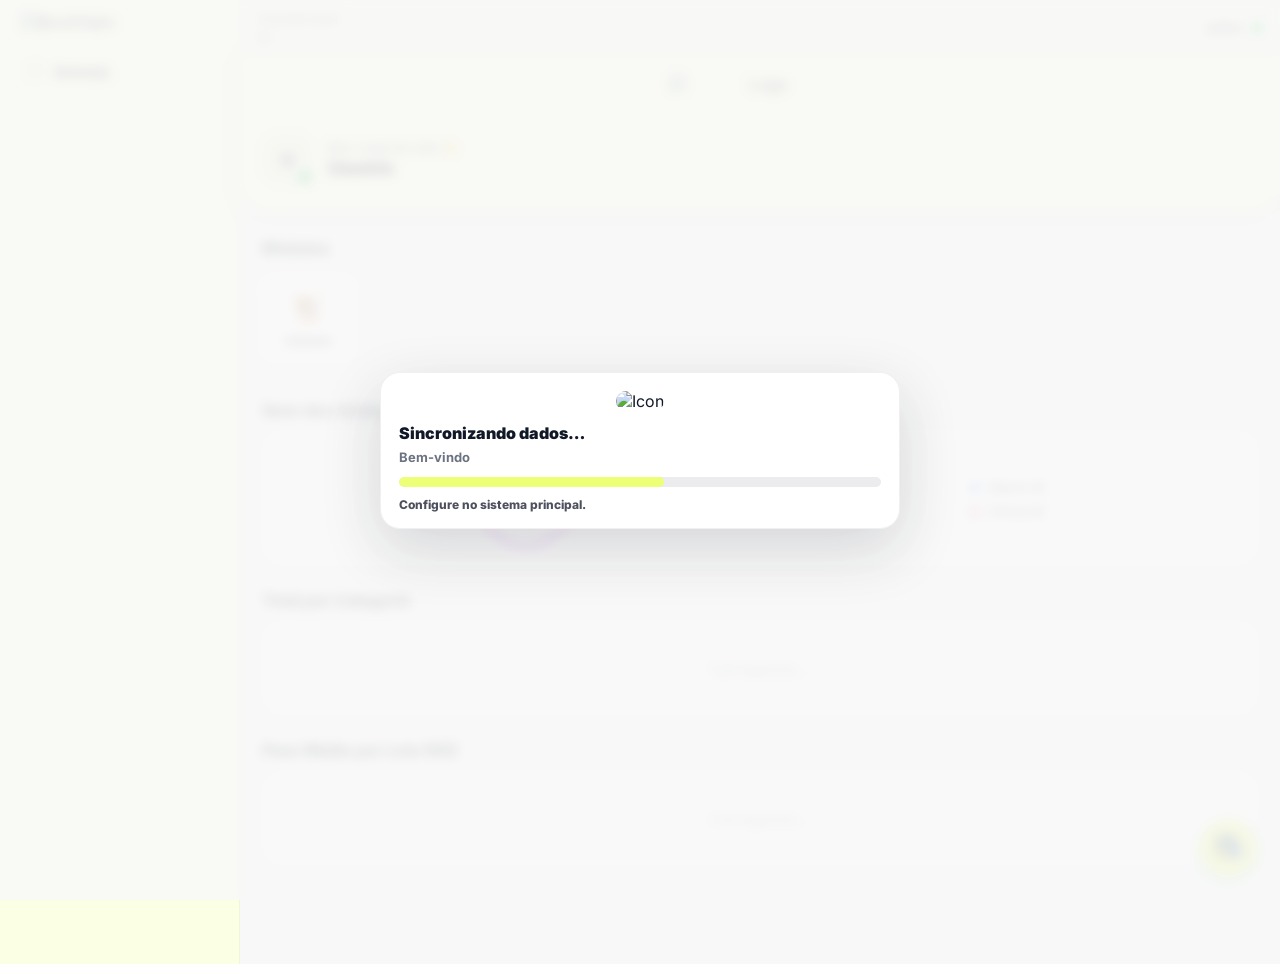
==== commit 054d930e: "atualizado total" ====
--- a/index.html
+++ b/index.html
@@ -72,7 +72,7 @@
         /* Sidebar */
         .sidebar {
             background: var(--sidebar);
-            padding: 18px 14px;
+            padding: 8px 14px;
             border-right: 1px solid rgba(0, 0, 0, .04);
         }
 
@@ -1493,7 +1493,7 @@
         }
 
         .animalListTitle {
-            margin: 0 0 20px 0;
+            margin: 20px 0 40px 0;
             font-size: 24px;
             font-weight: 800;
             color: var(--text);
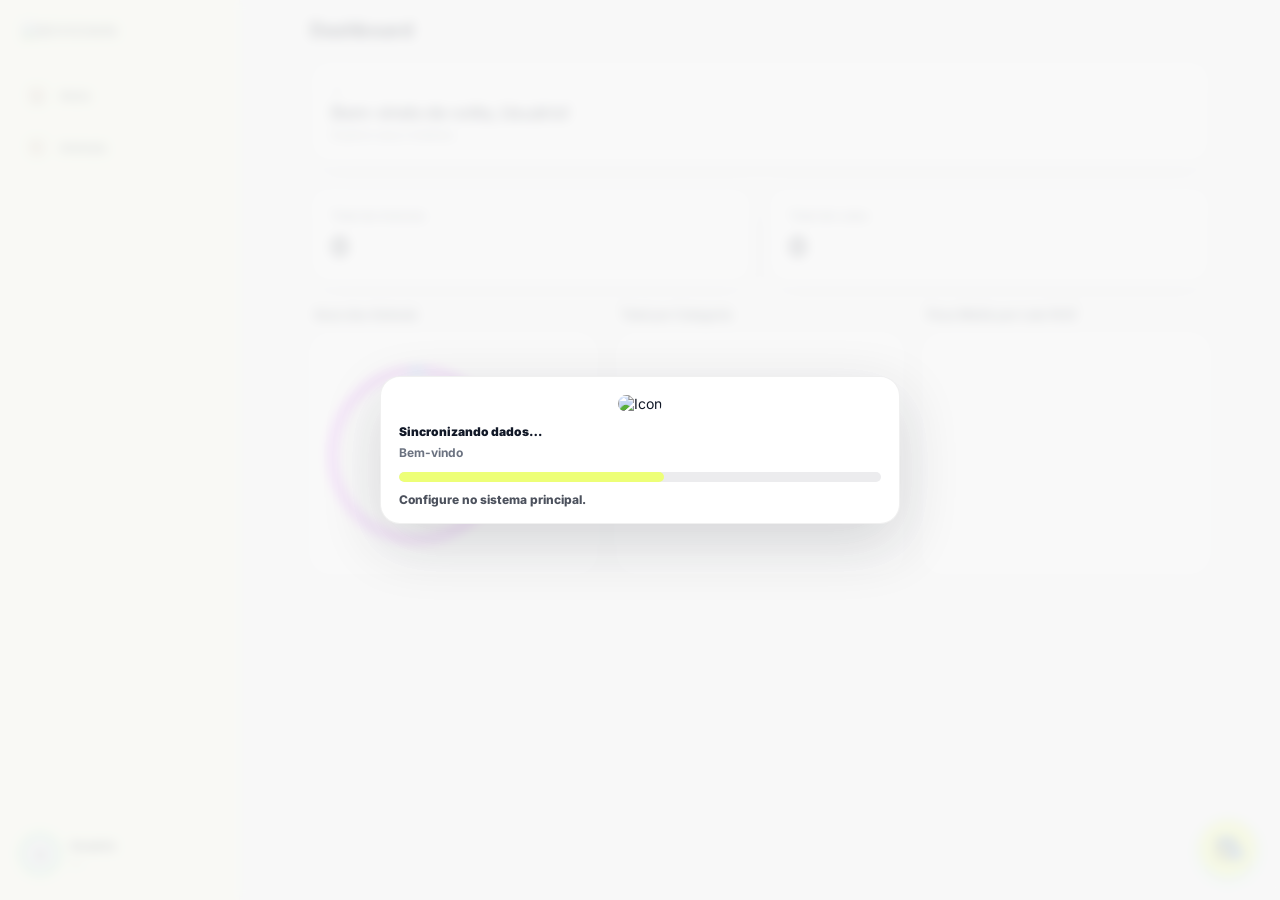
==== commit 92903819: "versao desktop modulo animal" ====
--- a/index.html
+++ b/index.html
@@ -37,7 +37,8 @@
             --shadow: 0 10px 28px rgba(17, 24, 39, .06);
 
             --font-main: "Inter", "Rethink Sans", sans-serif;
-            /* --font-serif removida pois não será mais usada */
+            /* Breakpoint padrão: mobile < 800px, desktop >= 800px (dashboard e listagem de animais) */
+            --bp-desktop: 800px;
         }
 
         * {
@@ -47,6 +48,7 @@
         body {
             margin: 0;
             font-family: var(--font-main);
+            font-size: 14px;
             background: var(--bg);
             color: var(--text);
             font-weight: 400;
@@ -67,20 +69,34 @@
             min-height: 100vh;
             display: grid;
             grid-template-columns: 240px 1fr;
-        }
-
-        /* Sidebar */
+            transition: grid-template-columns .2s ease;
+        }
+
+        /* Sidebar desktop */
         .sidebar {
             background: var(--sidebar);
-            padding: 8px 14px;
-            border-right: 1px solid rgba(0, 0, 0, .04);
+            border-right: 1px solid rgba(0, 0, 0, .06);
+            display: flex;
+            flex-direction: column;
+            position: relative;
+        }
+
+        .sidebarInner {
+            flex: 1;
+            display: flex;
+            flex-direction: column;
+            padding: 16px 12px;
+            min-height: 0;
         }
 
         .logoWrap {
             display: flex;
             align-items: center;
             justify-content: flex-start;
-            padding: 4px 8px 14px;
+            gap: 8px;
+            padding: 6px 10px 20px;
+            border-bottom: 1px solid rgba(0, 0, 0, .05);
+            margin-bottom: 12px;
         }
 
         .logo {
@@ -93,39 +109,115 @@
         .nav {
             display: flex;
             flex-direction: column;
-            gap: 8px;
-            margin-top: 6px;
+            gap: 6px;
+            flex: 1;
+            overflow-y: auto;
         }
 
         .navItem {
             display: flex;
             align-items: center;
-            gap: 10px;
-            padding: 10px 12px;
+            gap: 12px;
+            padding: 12px 14px;
             border-radius: 999px;
             cursor: pointer;
             user-select: none;
-            color: #111827;
-            font-weight: 600;
-            font-size: 14px;
+            color: var(--text);
+            font-weight: 500;
+            font-size: 12px;
+            transition: background .15s ease;
         }
 
         .navItem:hover {
+            background: rgba(0, 0, 0, .04);
+        }
+
+        .navItem.active {
+            background: var(--btn);
+            color: var(--btnText);
+            box-shadow: 0 2px 8px rgba(237, 255, 119, .35);
+            border: #1118279c;
+            border-width: 1px;
+            border-style: solid;
+        }
+
+        .navIcon {
+            width: 22px;
+            height: 22px;
+            border-radius: 8px;
+            background: rgba(17, 24, 39, .08);
+            display: flex;
+            align-items: center;
+            justify-content: center;
+            font-size: 12px;
+            flex-shrink: 0;
+        }
+
+        .navItem.active .navIcon {
+            background: rgba(18, 24, 38, .12);
+        }
+
+        /* Rodapé do sidebar: usuário + logout */
+        .sidebarFooter {
+            padding-top: 16px;
+            margin-top: auto;
+            border-top: 1px solid rgba(0, 0, 0, .05);
+        }
+
+        .sidebarUser {
+            display: flex;
+            align-items: center;
+            gap: 10px;
+            padding: 10px 8px;
+            border-radius: 12px;
+        }
+
+        .sidebarUser:hover {
             background: rgba(0, 0, 0, .03);
         }
 
-        .navItem.active {
-            background: rgba(237, 255, 119, .65);
-            box-shadow: 0 10px 22px rgba(17, 24, 39, .06);
-            outline: 1px solid rgba(0, 0, 0, .04);
-        }
-
-        .navIcon {
-            width: 18px;
-            height: 18px;
-            border-radius: 6px;
-            background: rgba(17, 24, 39, .08);
-            display: inline-block;
+        .sidebarAvatar {
+            width: 40px;
+            height: 40px;
+            border-radius: 50%;
+            background: #e5e7eb;
+            color: var(--text);
+            font-weight: 700;
+            font-size: 12px;
+            display: flex;
+            align-items: center;
+            justify-content: center;
+            flex-shrink: 0;
+            border: 2px solid #22c55e;
+            box-sizing: border-box;
+        }
+        .sidebarAvatar.offline {
+            border-color: #ef4444;
+        }
+
+        .sidebarUserInfo {
+            display: flex;
+            flex-direction: column;
+            gap: 2px;
+            min-width: 0;
+            flex: 1;
+        }
+
+        .sidebarUserName {
+            font-weight: 700;
+            font-size: 12px;
+            color: var(--text);
+            white-space: nowrap;
+            overflow: hidden;
+            text-overflow: ellipsis;
+        }
+
+        .sidebarUserEmail {
+            font-size: 12px;
+            color: var(--muted);
+            white-space: nowrap;
+            overflow: hidden;
+            text-overflow: ellipsis;
         }
 
         /* Main */
@@ -133,37 +225,30 @@
             display: flex;
             flex-direction: column;
             min-width: 0;
-        }
-
-        .topbar {
-            height: 56px;
-            display: flex;
-            align-items: center;
-            justify-content: space-between;
-            padding: 0 18px;
-            background: rgba(251, 255, 227, .55);
-            border-bottom: 1px solid rgba(0, 0, 0, .04);
-        }
-
-        .farmPill {
-            display: flex;
-            flex-direction: column;
-            gap: 2px;
-            font-size: 12px;
-            color: var(--muted);
-        }
-
-        .farmPill b {
-            color: var(--text);
-            font-size: 13px;
         }
 
         .content {
             padding: 18px;
             max-width: 1220px;
             width: 100%;
-        }
-
+            margin-left: auto;
+            margin-right: auto;
+        }
+
+        /* Desktop: todas as telas na área principal centralizadas com mesma largura máxima */
+        @media (min-width: 800px) {
+            .content {
+                max-width: 90%;
+            }
+            main > section.moduleSection {
+                max-width: 90%;
+                width: 100%;
+                margin-left: auto;
+                margin-right: auto;
+                padding: 48px;
+                box-sizing: border-box;
+            }
+        }
 
         .pageHead {
             background: var(--card);
@@ -171,15 +256,48 @@
             box-shadow: var(--shadow);
             padding: 16px 18px;
             display: flex;
-            align-items: flex-start;
+            flex-direction: column;
+            gap: 14px;
+            margin-bottom: 14px;
+        }
+
+        .pageHeadRow1 {
+            display: flex;
+            align-items: center;
             justify-content: space-between;
-            gap: 16px;
-            margin-bottom: 14px;
+            gap: 12px;
+        }
+
+        .pageHeadRow2 {
+            margin: 0;
+        }
+
+        .pageHeadRow2 .pageTitle {
+            margin: 0;
+        }
+
+        .pageHeadRow2 .pageSub {
+            margin: 4px 0 0;
+        }
+
+        .pageHeadRow3 {
+            margin: 0;
+        }
+
+        .pageHeadActions {
+            display: flex;
+            align-items: center;
+            gap: 10px;
+        }
+
+        /* Botão Salvar no header: escondido no mobile (usa o do footer) */
+        #btnSaveHeader {
+            display: none;
         }
 
         .pageTitle {
             margin: 0;
-            font-size: 18px;
+            font-size: 12px;
             font-weight: 800;
             letter-spacing: .2px;
         }
@@ -187,7 +305,7 @@
         .pageSub {
             margin: 4px 0 0;
             color: var(--muted);
-            font-size: 13px;
+            font-size: 12px;
         }
 
         .actions {
@@ -231,7 +349,7 @@
             background: rgba(0, 0, 0, .03);
             border: 1px solid rgba(0, 0, 0, .04);
             font-weight: 700;
-            font-size: 13px;
+            font-size: 12px;
             color: var(--text);
         }
 
@@ -327,12 +445,12 @@
         }
 
         .dashedText .k {
-            font-size: 13px;
+            font-size: 12px;
             font-weight: 800;
         }
 
         .dashedText .v {
-            font-size: 14px;
+            font-size: 12px;
             color: var(--muted);
             font-weight: 800;
             margin-top: 2px;
@@ -359,7 +477,7 @@
         }
 
         .label {
-            font-size: 11px;
+            font-size: 12px;
             color: #6b7280;
             font-weight: 800;
             text-transform: uppercase;
@@ -381,7 +499,7 @@
             background: #fff;
             padding: 0 16px;
             outline: none;
-            font-size: 15px;
+            font-size: 12px;
             color: var(--text);
             font-family: var(--font-main);
             transition: border-color .2s, box-shadow .2s;
@@ -403,6 +521,21 @@
             min-height: 120px;
             padding: 16px;
             resize: vertical;
+        }
+
+        .animalIdadeDisplay {
+            height: 54px;
+            border-radius: 16px;
+            border: 1px solid var(--stroke);
+            background: #f9fafb;
+            padding: 0 16px;
+            font-size: 12px;
+            color: var(--text);
+            font-family: var(--font-main);
+            display: flex;
+            align-items: center;
+            pointer-events: none;
+            cursor: default;
         }
 
         input::placeholder,
@@ -512,7 +645,7 @@
             cursor: pointer;
             position: relative;
             user-select: none;
-            font-size: 14px;
+            font-size: 12px;
             white-space: nowrap;
         }
 
@@ -612,7 +745,7 @@
                 width: 100%;
                 margin: 0;
                 height: 56px;
-                font-size: 17px;
+                font-size: 12px;
                 box-shadow: 0 10px 25px rgba(237, 255, 119, 0.4);
             }
         }
@@ -636,7 +769,7 @@
             max-width: 360px;
             box-shadow: 0 14px 28px rgba(0, 0, 0, .22);
             font-weight: 700;
-            font-size: 13px;
+            font-size: 12px;
         }
 
         @media (max-width: 980px) {
@@ -680,7 +813,7 @@
                 padding: 8px 12px;
                 border-radius: 16px;
                 /* Mais arredondado */
-                font-size: 11px;
+                font-size: 12px;
                 color: #9ca3af;
                 background: transparent !important;
                 box-shadow: none !important;
@@ -710,7 +843,7 @@
                 display: flex;
                 align-items: center;
                 justify-content: center;
-                font-size: 18px;
+                font-size: 12px;
                 margin: 0 auto;
                 transition: .2s;
             }
@@ -725,13 +858,9 @@
                 background: var(--bg);
                 font-family: var(--font-main);
                 font-weight: 900;
-                font-size: 22px;
+                font-size: 12px;
                 letter-spacing: -0.04em;
                 color: #111827;
-            }
-
-            .topbar {
-                display: none;
             }
 
             .content {
@@ -744,7 +873,7 @@
             .chip,
             .btn {
                 height: 54px;
-                font-size: 16px;
+                font-size: 12px;
                 border-radius: 16px;
             }
 
@@ -800,7 +929,7 @@
                 grid-column: 1 / 2;
                 grid-row: 1;
                 font-weight: 900;
-                font-size: 20px;
+                font-size: 12px;
                 color: #111827;
                 letter-spacing: -0.02em;
                 margin-bottom: 4px;
@@ -832,7 +961,7 @@
                 display: inline-block;
                 /* Ficar na mesma linha se der */
                 width: auto;
-                font-size: 13px;
+                font-size: 12px;
                 color: #6b7280;
                 font-weight: 600;
                 margin-right: 12px;
@@ -890,14 +1019,14 @@
 
         .bootTitle {
             font-weight: 900;
-            font-size: 16px;
+            font-size: 12px;
             margin-bottom: 6px;
         }
 
         .bootSub {
             color: #6b7280;
             font-weight: 700;
-            font-size: 13px;
+            font-size: 12px;
             margin-bottom: 12px;
         }
 
@@ -951,7 +1080,7 @@
 
         .listHeaderLeft h2 {
             margin: 0;
-            font-size: 28px;
+            font-size: 12px;
             font-weight: 900;
         }
 
@@ -1049,7 +1178,7 @@
 
         thead th {
             background: #f3f4f6;
-            font-size: 13px;
+            font-size: 12px;
             font-weight: 900;
             text-align: left;
             padding: 12px 12px;
@@ -1060,7 +1189,7 @@
             padding: 12px 12px;
             border-bottom: 1px solid rgba(0, 0, 0, .06);
             font-weight: 700;
-            font-size: 14px;
+            font-size: 12px;
         }
 
         tbody tr:hover td {
@@ -1111,11 +1240,14 @@
             overflow-x: hidden;
         }
 
-        /* Container fixo para header e botão */
-        #modAnimaisList>.animalListHeader,
-        #modAnimaisList>.animalCreateButtonWrap {
+        /* Container fixo para header e botão (mobile: dentro de .animalListMobile) */
+        #modAnimaisList > .animalListHeader,
+        #modAnimaisList > .animalCreateButtonWrap,
+        .animalListMobile > .animalListHeader,
+        .animalListMobile > .animalCreateButtonWrap {
             flex-shrink: 0;
         }
+
 
         /* Toggle Switch Custom */
         .switch {
@@ -1168,6 +1300,334 @@
             display: none !important;
         }
 
+        /* Dashboard: Mobile (< 800px) vs Desktop (>= 800px) */
+        /* [hidden] sempre esconde: ao abrir módulo (ex.: Animais), o dashboard não pode ficar visível */
+        #modDashboard[hidden],
+        #modDashboardDesktop[hidden] {
+            display: none !important;
+        }
+        .dashMobile {
+            display: block;
+        }
+        .dashDesktop {
+            display: none;
+        }
+        @media (min-width: 800px) {
+            .dashMobile {
+                display: none !important;
+            }
+            .dashDesktop:not([hidden]) {
+                display: block !important;
+            }
+        }
+        @media (max-width: 799px) {
+            .dashDesktop {
+                display: none !important;
+            }
+        }
+
+        /* Listagem Animais: mobile (< 800px) vs desktop (>= 800px) - mesmo breakpoint do dashboard */
+        .animalListMobile {
+            display: flex;
+            flex-direction: column;
+            min-height: 0;
+            flex: 1;
+            overflow: hidden;
+        }
+        .animalListDesktop {
+            display: none;
+        }
+        @media (min-width: 800px) {
+            .animalListMobile {
+                display: none !important;
+            }
+            .animalListDesktop {
+                display: block !important;
+            }
+        }
+        @media (max-width: 799px) {
+            .animalListDesktop {
+                display: none !important;
+            }
+        }
+
+        /* Listagem Animais: em desktop a seção não usa layout mobile (altura fixa / margin negativo) */
+        @media (min-width: 800px) {
+            #modAnimaisList {
+                margin: 0;
+                height: auto;
+                max-height: none;
+                overflow: visible;
+            }
+        }
+
+        /* Listagem Animais Desktop: tabela */
+        .animalListDesktop {
+            padding: 20px;
+            max-width: 100%;
+        }
+        .animalListDesktop .animalListDesktopHeader {
+            display: flex;
+            flex-direction: column;
+            gap: 14px;
+            margin-bottom: 20px;
+            width: 100%;
+            max-width: 100%;
+        }
+        .animalListDesktop .animalListDesktopTitleBlock {
+            flex: 0 0 auto;
+        }
+        .animalListDesktop .animalListDesktopTitle {
+            font-size: 18px;
+            font-weight: 700;
+            color: var(--text);
+            margin: 0 0 4px 0;
+            letter-spacing: -0.02em;
+        }
+        .animalListDesktop .animalListDesktopSub {
+            font-size: 12px;
+            color: var(--muted);
+            margin: 0;
+        }
+        .animalListDesktop .animalListDesktopBar {
+            display: flex;
+            align-items: center;
+            gap: 10px;
+            flex-wrap: nowrap;
+            width: 100%;
+            max-width: 100%;
+        }
+        .animalListDesktop .animalSearchDesktopWrap {
+            display: flex;
+            align-items: center;
+            gap: 8px;
+            background: var(--card);
+            border: 1px solid var(--border);
+            border-radius: var(--radius);
+            padding: 6px 12px;
+            height: 36px;
+            min-height: 36px;
+            flex: 1;
+            min-width: 0;
+        }
+        .animalListDesktop .animalSearchDesktopIcon {
+            font-size: 12px;
+            color: var(--muted);
+            flex-shrink: 0;
+        }
+        .animalListDesktop .animalSearchDesktopWrap input {
+            border: none;
+            outline: none;
+            background: transparent;
+            font-size: 12px;
+            color: var(--text);
+            flex: 1;
+            min-width: 0;
+            height: 24px;
+            padding: 0;
+        }
+        .animalListDesktop .animalSearchDesktopWrap input:focus {
+            outline: none;
+            box-shadow: none;
+            border: none;
+        }
+        .animalListDesktop .animalSearchDesktopWrap:focus-within {
+            box-shadow: none;
+            border-color: var(--border);
+        }
+        .animalListDesktop .animalListDesktopBar .animalCreateBtnDesktop {
+            display: inline-flex;
+            align-items: center;
+            gap: 6px;
+            height: 36px;
+            padding: 0 14px;
+            flex-shrink: 0;
+        }
+        .animalListDesktop .animalCreateBtnDesktopIcon {
+            font-size: 12px;
+        }
+        .animalListDesktop .animalTableWrap {
+            background: var(--card);
+            border-radius: 10px;
+            box-shadow: var(--shadow);
+            border: 1px solid var(--border);
+            overflow: hidden;
+        }
+        .animalListDesktop table.animalTable {
+            width: 100%;
+            border-collapse: collapse;
+            font-size: 11px;
+        }
+        .animalListDesktop table.animalTable th {
+            text-align: left;
+            padding: 12px 14px;
+            font-size: 11px;
+            font-weight: 600;
+            color: var(--text);
+            background: var(--bg);
+            border-bottom: 1px solid var(--border);
+        }
+        .animalListDesktop table.animalTable td {
+            padding: 12px 14px;
+            font-weight: 400;
+            border-bottom: 1px solid var(--border);
+            color: var(--text);
+        }
+        .animalListDesktop table.animalTable tbody tr {
+            cursor: pointer;
+            transition: background 0.15s;
+        }
+        .animalListDesktop table.animalTable tbody tr:hover {
+            background: rgba(0, 0, 0, 0.03);
+        }
+        .animalListDesktop .animalTableStatus {
+            display: inline-block;
+            padding: 3px 8px;
+            border-radius: 999px;
+            font-size: 11px;
+            font-weight: 500;
+        }
+        .animalListDesktop .animalTableStatus.pending {
+            background: rgba(245, 158, 11, 0.2);
+            color: #b45309;
+        }
+        .animalListDesktop .animalTableStatus.synced {
+            background: rgba(22, 163, 74, 0.15);
+            color: var(--green);
+        }
+        .animalListDesktop .animalCreateBtnDesktop {
+            font-size: 12px;
+            font-weight: 600;
+            border-radius: var(--radius);
+            background: var(--btn);
+            color: var(--text);
+            border: none;
+            cursor: pointer;
+            padding: 0 14px;
+            height: 36px;
+            box-shadow: 0 4px 12px rgba(237, 255, 119, 0.3);
+            transition: opacity 0.2s;
+        }
+        .animalListDesktop .animalCreateBtnDesktop:hover {
+            opacity: 0.9;
+        }
+
+        /* Dashboard Desktop layout (>= 800px) */
+        .dashDesktopTop {
+            margin-bottom: 20px;
+        }
+        .dashDesktopTitle {
+            font-size: 20px;
+            font-weight: 800;
+            color: var(--text);
+            margin: 0;
+            letter-spacing: -0.02em;
+        }
+        .dashDesktopWelcome {
+            display: flex;
+            align-items: center;
+            justify-content: space-between;
+            flex-wrap: wrap;
+            gap: 16px;
+            margin-bottom: 24px;
+            padding: 20px;
+            background: var(--card);
+            border-radius: var(--radius2);
+            box-shadow: var(--shadow);
+            border: 1px solid var(--border);
+        }
+        .dashDesktopWelcomeText {
+            flex: 1;
+            min-width: 0;
+        }
+        .dashDesktopDate {
+            font-size: 12px;
+            color: var(--muted);
+            display: block;
+            margin-bottom: 4px;
+        }
+        .dashDesktopGreeting {
+            font-size: 18px;
+            font-weight: 600;
+            color: var(--text);
+            margin: 0 0 4px 0;
+            letter-spacing: -0.02em;
+        }
+        .dashDesktopSub {
+            font-size: 12px;
+            color: var(--muted);
+            margin: 0;
+        }
+        .dashDesktopCta {
+            flex-shrink: 0;
+        }
+        .dashDesktopCards {
+            display: grid;
+            grid-template-columns: repeat(2, 1fr);
+            gap: 16px;
+            margin-bottom: 24px;
+        }
+        .dashDesktopCard {
+            background: var(--card);
+            border-radius: var(--radius2);
+            padding: 20px;
+            box-shadow: var(--shadow);
+            border: 1px solid var(--border);
+            display: flex;
+            flex-direction: column;
+            gap: 8px;
+        }
+        .dashDesktopCardLabel {
+            font-size: 12px;
+            font-weight: 600;
+            color: var(--muted);
+        }
+        .dashDesktopCardVal {
+            font-size: 26px;
+            font-weight: 800;
+            color: var(--text);
+            letter-spacing: -0.02em;
+        }
+        .dashDesktopModules {
+            display: grid;
+            grid-template-columns: repeat(auto-fill, minmax(120px, 1fr));
+            gap: 12px;
+            margin-bottom: 24px;
+        }
+        .dashDesktopModules .dashModCard {
+            flex: none;
+            width: 100%;
+            height: 90px;
+            min-width: 0;
+        }
+        .dashDesktopCharts {
+            display: grid;
+            grid-template-columns: repeat(3, 1fr);
+            gap: 20px;
+        }
+        .dashDesktopChartBlock {
+            min-width: 0;
+        }
+        .dashDesktopChartBlock .dashChartCard {
+            height: 100%;
+        }
+        /* Chart Sexo dos Animais: maior no desktop */
+        .dashDesktopCharts .dashDesktopChartBlock:first-child .donutWrapper {
+            width: 180px;
+            height: 180px;
+        }
+        .dashDesktopCharts .dashDesktopChartBlock:first-child .donutCenter {
+            font-size: 16px;
+        }
+        .dashDesktopCharts .dashDesktopChartBlock:first-child .chartLegend {
+            font-size: 13px;
+        }
+        @media (max-width: 1100px) {
+            .dashDesktopCharts {
+                grid-template-columns: 1fr;
+            }
+        }
+
         /* Dashboard Styles Refined */
         #modDashboard {
             padding-bottom: 40px;
@@ -1211,7 +1671,7 @@
             display: flex;
             align-items: center;
             justify-content: center;
-            font-size: 18px;
+            font-size: 12px;
             font-weight: 700;
             color: #111827;
             border: 1px solid rgba(17, 24, 39, 0.1);
@@ -1253,7 +1713,7 @@
         }
 
         .dashName {
-            font-size: 18px;
+            font-size: 12px;
             font-weight: 800;
             letter-spacing: -0.02em;
             color: #111827;
@@ -1261,7 +1721,7 @@
         }
 
         .dashSectionTitle {
-            font-size: 16px;
+            font-size: 12px;
             font-weight: 700;
             color: #1f2937;
             margin-bottom: 12px;
@@ -1308,7 +1768,7 @@
         }
 
         .dashModIcon {
-            font-size: 28px;
+            font-size: 12px;
         }
 
         .dashModTitle {
@@ -1361,7 +1821,7 @@
             flex-direction: column;
             align-items: center;
             justify-content: center;
-            font-size: 20px;
+            font-size: 12px;
             font-weight: 800;
             color: #374151 !important;
             line-height: 1;
@@ -1387,7 +1847,7 @@
         }
 
         .chartLegend {
-            font-size: 13px;
+            font-size: 12px;
             color: #4b5563;
             display: flex;
             flex-direction: column;
@@ -1424,13 +1884,13 @@
         }
 
         .statLabel {
-            font-size: 13px;
+            font-size: 12px;
             font-weight: 500;
             color: #374151;
         }
 
         .statVal {
-            font-size: 13px;
+            font-size: 12px;
             font-weight: 700;
             color: #111827;
         }
@@ -1450,7 +1910,7 @@
         }
 
         .statSub {
-            font-size: 11px;
+            font-size: 12px;
             color: #9ca3af;
         }
 
@@ -1476,7 +1936,7 @@
             border: 1px solid var(--text);
             border-radius: 8px;
             color: var(--text);
-            font-size: 16px;
+            font-size: 12px;
             font-weight: 700;
             cursor: pointer;
             padding: 8px 12px;
@@ -1493,10 +1953,17 @@
         }
 
         .animalListTitle {
-            margin: 20px 0 40px 0;
-            font-size: 24px;
+            margin: 20px 0 8px 0;
+            font-size: 18px;
             font-weight: 800;
             color: var(--text);
+            text-align: center;
+        }
+
+        .animalListSub {
+            margin: 0 0 24px 0;
+            font-size: 13px;
+            color: var(--muted);
             text-align: center;
         }
 
@@ -1516,7 +1983,7 @@
             outline: none !important;
             height: 40px;
             padding: 0;
-            font-size: 15px;
+            font-size: 12px;
             background: transparent;
             box-shadow: none !important;
         }
@@ -1531,7 +1998,7 @@
             align-items: center;
             justify-content: center;
             cursor: pointer;
-            font-size: 18px;
+            font-size: 12px;
             padding: 0;
         }
 
@@ -1546,7 +2013,7 @@
         .animalCreateBtn {
             width: 100%;
             height: 56px;
-            font-size: 18px;
+            font-size: 12px;
             font-weight: 700;
             border-radius: 16px;
             background: var(--btn);
@@ -1566,17 +2033,21 @@
             transform: scale(0.98);
         }
 
-        /* Container da Lista - área scrollável */
+        /* Container da Lista - área scrollável (apenas esta área rola no mobile) */
         .animalListContainer {
             margin-top: 0;
-            padding: 0 20px 20px;
+            padding: 0 20px 24px;
             flex: 1;
             overflow-y: auto;
             overflow-x: hidden;
             -webkit-overflow-scrolling: touch;
             min-height: 0;
             scroll-behavior: smooth;
-            /* Garante que o scroll funcione corretamente */
+        }
+
+        .animalListMobile .animalListContainer {
+            flex: 1;
+            min-height: 0;
         }
 
         .animalCardsList {
@@ -1634,7 +2105,7 @@
             display: flex;
             align-items: center;
             justify-content: center;
-            font-size: 32px;
+            font-size: 26px;
             flex-shrink: 0;
         }
 
@@ -1645,7 +2116,7 @@
         }
 
         .animalCardBrinco {
-            font-size: 18px;
+            font-size: 12px;
             font-weight: 800;
             color: var(--text);
             margin: 0 0 6px 0;
@@ -1653,7 +2124,7 @@
         }
 
         .animalCardDetails {
-            font-size: 14px;
+            font-size: 12px;
             color: var(--muted);
             font-weight: 500;
             line-height: 1.4;
@@ -1673,7 +2144,7 @@
             border: 1px solid var(--text);
             border-radius: 8px;
             color: var(--text);
-            font-size: 16px;
+            font-size: 12px;
             font-weight: 700;
             cursor: pointer;
             padding: 8px 12px;
@@ -1694,7 +2165,7 @@
             border: 1px solid var(--text);
             border-radius: 8px;
             color: var(--text);
-            font-size: 16px;
+            font-size: 12px;
             font-weight: 700;
             cursor: pointer;
             padding: 8px 12px;
@@ -1739,7 +2210,7 @@
             cursor: pointer;
             user-select: none;
             font-weight: 700;
-            font-size: 15px;
+            font-size: 12px;
             color: var(--text);
             background: #f9fafb;
             transition: background 0.2s;
@@ -1777,6 +2248,226 @@
             padding: 18px;
         }
 
+        /* ==========================================================
+           FORMULÁRIO ANIMAL - DESKTOP (≥800px): elementos menores
+        ========================================================== */
+        @media (min-width: 800px) {
+            #modAnimaisForm .pageHead {
+                display: grid;
+                grid-template-columns: 1fr auto;
+                grid-template-rows: auto auto;
+                padding: 24px 28px;
+                gap: 12px 16px;
+                margin-bottom: 16px;
+                align-items: center;
+                min-height: 72px;
+                border-radius: 10px;
+            }
+            #modAnimaisForm .pageHeadRow1 {
+                grid-column: 1 / -1;
+            }
+            #modAnimaisForm .pageHeadRow2 {
+                grid-column: 1;
+                text-align: left;
+            }
+            #modAnimaisForm .pageHeadRow2 .pageTitle,
+            #modAnimaisForm .pageHeadRow2 .pageSub {
+                text-align: left;
+            }
+            #modAnimaisForm .pageHeadRow3 {
+                grid-column: 2;
+                grid-row: 2;
+            }
+            #modAnimaisForm .pageTitle {
+                font-size: 14px;
+                font-weight: 700;
+            }
+            #modAnimaisForm .pageSub {
+                font-size: 11px;
+                margin-top: 2px;
+            }
+            /* Botões do header: mesmo tamanho do "Novo Animal" da listagem desktop (36px, 12px, 600) */
+            #modAnimaisForm .animalFormBackBtn,
+            #modAnimaisForm .animalFormHeaderBtn {
+                height: 36px;
+                padding: 0 14px;
+                font-size: 12px;
+                font-weight: 600;
+                border-radius: var(--radius);
+                display: inline-flex;
+                align-items: center;
+                justify-content: center;
+                min-width: 0;
+            }
+            #modAnimaisForm .animalFormBackBtn {
+                background: transparent;
+                border: 1px solid var(--text);
+                color: var(--text);
+            }
+            #modAnimaisForm #btnBioId {
+                background: var(--btn);
+                border: none;
+                color: var(--text);
+                box-shadow: 0 4px 12px rgba(237, 255, 119, 0.3);
+            }
+            #modAnimaisForm #btnSaveHeader {
+                display: inline-flex;
+                background: var(--btn);
+                border: none;
+                color: var(--text);
+                box-shadow: 0 4px 12px rgba(237, 255, 119, 0.3);
+            }
+            /* No desktop, esconde o footer Salvar e usa o botão do header */
+            #modAnimaisForm .footerSave {
+                display: none !important;
+            }
+            #modAnimaisForm .toggleRow {
+                padding: 5px 8px;
+                font-size: 11px;
+                font-weight: 600;
+                margin: 0;
+            }
+            #modAnimaisForm .switch {
+                width: 36px;
+                height: 20px;
+            }
+            #modAnimaisForm .slider:before {
+                width: 14px;
+                height: 14px;
+                left: 2px;
+                top: 2px;
+            }
+            #modAnimaisForm .switch input:checked + .slider:before {
+                transform: translateX(16px);
+            }
+            #modAnimaisForm .card {
+                padding: 12px;
+                margin-bottom: 10px;
+            }
+            #modAnimaisForm .grid {
+                gap: 10px;
+            }
+            #modAnimaisForm .field {
+                gap: 4px;
+                margin-bottom: 2px;
+            }
+            #modAnimaisForm .label {
+                font-size: 10px;
+                font-weight: 700;
+            }
+            #modAnimaisForm input,
+            #modAnimaisForm select,
+            #modAnimaisForm textarea {
+                height: 36px;
+                padding: 0 10px;
+                font-size: 11px;
+                border-radius: 10px;
+            }
+            #modAnimaisForm select {
+                padding-right: 32px;
+                background-size: 1.2em 1.2em;
+                background-position: right 10px center;
+            }
+            #modAnimaisForm textarea {
+                min-height: 80px;
+                padding: 10px;
+            }
+            #modAnimaisForm .animalIdadeDisplay {
+                height: 36px;
+                padding: 0 10px;
+                font-size: 11px;
+                border-radius: 10px;
+            }
+            #modAnimaisForm .dashedBox {
+                padding: 10px 12px;
+                gap: 10px;
+                margin-bottom: 10px;
+            }
+            #modAnimaisForm .dashedLeft {
+                gap: 8px;
+            }
+            #modAnimaisForm .farmIcon {
+                width: 28px;
+                height: 28px;
+                border-radius: 8px;
+                font-size: 14px;
+            }
+            #modAnimaisForm .dashedText .k,
+            #modAnimaisForm .dashedText .v {
+                font-size: 11px;
+                font-weight: 700;
+            }
+            #modAnimaisForm .dashedBox .field {
+                min-width: 0;
+            }
+            #modAnimaisForm .chips {
+                gap: 6px;
+                margin: 4px 0 8px;
+            }
+            #modAnimaisForm .chip {
+                padding: 0 12px;
+                height: 34px;
+                min-width: 90px;
+                font-size: 11px;
+                font-weight: 600;
+                border-radius: 10px;
+                gap: 6px;
+            }
+            #modAnimaisForm .chip .box {
+                width: 14px;
+                height: 14px;
+                border-radius: 4px;
+            }
+            #modAnimaisForm .chip.active .box:after {
+                font-size: 10px;
+            }
+            #modAnimaisForm .accordionItem {
+                border-radius: 10px;
+            }
+            #modAnimaisForm .accordionHeader {
+                padding: 10px 12px;
+                font-size: 11px;
+                font-weight: 600;
+            }
+            #modAnimaisForm .accordionIcon {
+                font-size: 10px;
+            }
+            #modAnimaisForm .accordionPanel {
+                padding: 0 12px;
+            }
+            #modAnimaisForm .accordionPanel.active {
+                padding: 12px;
+            }
+            #modAnimaisForm .pill {
+                padding: 8px 12px;
+                font-size: 11px;
+                font-weight: 700;
+                border-radius: 10px;
+            }
+            #modAnimaisForm .pill .switch {
+                width: 32px;
+                height: 18px;
+            }
+            #modAnimaisForm .pill .slider:before {
+                width: 12px;
+                height: 12px;
+                left: 2px;
+                top: 2px;
+            }
+            #modAnimaisForm .pill .switch input:checked + .slider:before {
+                transform: translateX(14px);
+            }
+            #modAnimaisForm .footerSave {
+                margin-top: 16px;
+                padding-top: 8px;
+            }
+            #modAnimaisForm .footerSave .btn {
+                height: 40px !important;
+                font-size: 12px !important;
+                font-weight: 600;
+            }
+        }
+
         /* Ajustes Mobile específicos */
         @media (max-width: 980px) {
             /* Compensa o padding do .content no mobile (16px top, 20px horizontal) */
@@ -1806,15 +2497,23 @@
                FORMULÁRIO MOBILE - ADAPTAÇÕES
             ========================================================== */
 
-            /* Header do Form */
+            /* Header do Form: 3 divs — 1ª Voltar+BioID, 2ª título+subtítulo centralizados, 3ª toggle */
             .pageHead {
-                flex-direction: column;
-                gap: 16px;
+                gap: 12px;
                 padding: 16px;
             }
 
+            .pageHeadRow2 {
+                text-align: center;
+            }
+
+            .pageHeadRow2 .pageTitle,
+            .pageHeadRow2 .pageSub {
+                text-align: center;
+            }
+
             .pageTitle {
-                font-size: 20px;
+                font-size: 12px;
             }
 
             .pageSub {
@@ -1830,7 +2529,7 @@
             .actions .btn {
                 width: 100%;
                 height: 48px;
-                font-size: 16px;
+                font-size: 12px;
                 font-weight: 700;
             }
 
@@ -1838,7 +2537,7 @@
                 width: 100%;
                 justify-content: space-between;
                 padding: 12px 16px;
-                font-size: 14px;
+                font-size: 12px;
             }
 
             /* Campos do Formulário */
@@ -1855,7 +2554,7 @@
             select,
             textarea {
                 height: 50px;
-                font-size: 16px;
+                font-size: 12px;
                 padding: 0 16px;
                 border-radius: 12px;
             }
@@ -1886,7 +2585,7 @@
                 height: 50px;
                 justify-content: flex-start;
                 padding: 0 18px;
-                font-size: 15px;
+                font-size: 12px;
             }
 
             /* Dashed Box */
@@ -1913,13 +2612,13 @@
 
             .pill {
                 padding: 16px;
-                font-size: 15px;
+                font-size: 12px;
             }
 
             /* Accordion Mobile */
             .accordionHeader {
                 padding: 18px;
-                font-size: 16px;
+                font-size: 12px;
             }
 
             .accordionPanel.active {
@@ -1929,7 +2628,7 @@
             /* Botão Voltar Form Mobile - mantém mesmo tamanho da listagem */
             .animalFormBackBtn {
                 padding: 8px 12px;
-                font-size: 16px;
+                font-size: 12px;
             }
 
             /* Page Head Mobile */
@@ -1975,7 +2674,7 @@
         }
 
         .fabIcon {
-            font-size: 24px;
+            font-size: 12px;
             color: white;
         }
 
@@ -1997,29 +2696,27 @@
 
 <body>
     <div class="app">
-        <aside class="sidebar">
-            <div class="logoWrap">
-                <img class="logo"
-                    src="https://e45a1d9b2fd81a177eaa3a70ba83bda4.cdn.bubble.io/f1771430285555x676420989400587900/Bovichain-logo.png"
-                    alt="BoviChain" />
-            </div>
-
-            <nav class="nav" id="moduleNav"></nav>
-        </aside>
-
-        <main class="main">
-            <div class="topbar">
-                <div class="farmPill">
-                    Fazenda atual
-                    <b id="farmCurrent">—</b>
+        <aside class="sidebar" id="sidebar">
+            <div class="sidebarInner">
+                <div class="logoWrap">
+                    <img class="logo" src="https://e45a1d9b2fd81a177eaa3a70ba83bda4.cdn.bubble.io/f1771430285555x676420989400587900/Bovichain-logo.png" alt="BOVICHAIN" />
                 </div>
-                <div style="display:flex; gap:10px; align-items:center;">
-                    <span style="font-size:12px; color:#6b7280; font-weight:800;" id="netLabel">—</span>
-                    <span id="netDot"
-                        style="width:10px;height:10px;border-radius:999px;background:#ef4444;display:inline-block;"></span>
+
+                <nav class="nav" id="moduleNav"></nav>
+
+                <div class="sidebarFooter">
+                    <div class="sidebarUser">
+                        <div class="sidebarAvatar" id="sidebarAvatar">U</div>
+                        <div class="sidebarUserInfo">
+                            <span class="sidebarUserName" id="sidebarUserName">Usuário</span>
+                            <span class="sidebarUserEmail" id="sidebarFarmName">—</span>
+                        </div>
+                    </div>
                 </div>
             </div>
-
+        </aside>
+
+        <main class="main">
             <section class="content">
                 <!-- ==========================================================
                      CONTAINER P/ MÓDULO ANIMAIS (FIXO)
@@ -2030,28 +2727,66 @@
 
                     <!-- LISTA -->
                     <section class="moduleSection" id="modAnimaisList">
-                        <!-- Header Amarelo Mobile -->
-                        <div class="animalListHeader">
-                            <button class="animalBackBtn" id="animalBackBtn">← Voltar</button>
-                            <h1 class="animalListTitle">Módulo Animais</h1>
-                            <div class="animalSearchWrap">
-                                <input id="animalSearch" type="text" placeholder="Buscar por brinco ou nome..."
-                                    autocomplete="off" />
-                                <button class="animalSearchBtn">🔍</button>
+                        <!-- Versão MOBILE (< 800px): cards -->
+                        <div class="animalListMobile">
+                            <div class="animalListHeader">
+                                <button class="animalBackBtn" id="animalBackBtn">← Voltar</button>
+                                <h1 class="animalListTitle">Animais</h1>
+                                <p class="animalListSub">Gerencie todos seus animais com facilidade</p>
+                                <div class="animalSearchWrap">
+                                    <input id="animalSearch" type="text" placeholder="Buscar por brinco ou nome..."
+                                        autocomplete="off" />
+                                    <button class="animalSearchBtn">🔍</button>
+                                </div>
+                            </div>
+                            <div class="animalCreateButtonWrap">
+                                <button class="btn primary animalCreateBtn" id="btnCreateAnimal">
+                                    ➕ Criar Novo Animal
+                                </button>
+                            </div>
+                            <div class="animalListContainer">
+                                <div id="animalCardsList" class="animalCardsList">
+                                    <!-- Cards inseridos via JS -->
+                                </div>
                             </div>
                         </div>
 
-                        <!-- Botão Criar Novo Animal -->
-                        <div class="animalCreateButtonWrap">
-                            <button class="btn primary animalCreateBtn" id="btnCreateAnimal">
-                                ➕ Criar Novo Animal
-                            </button>
-                        </div>
-
-                        <!-- Lista de Cards Brancos -->
-                        <div class="animalListContainer">
-                            <div id="animalCardsList" class="animalCardsList">
-                                <!-- Cards serão inseridos via JS -->
+                        <!-- Versão DESKTOP (>= 800px): tabela -->
+                        <div class="animalListDesktop">
+                            <div class="animalListDesktopHeader">
+                                <div class="animalListDesktopTitleBlock">
+                                    <h1 class="animalListDesktopTitle">Animais</h1>
+                                    <p class="animalListDesktopSub">Gerencie todos seus animais com facilidade</p>
+                                </div>
+                                <div class="animalListDesktopBar">
+                                    <div class="animalSearchDesktopWrap">
+                                        <span class="animalSearchDesktopIcon" aria-hidden="true">&#128269;</span>
+                                        <input id="animalSearchDesktop" type="text" placeholder="Buscar"
+                                            autocomplete="off" />
+                                    </div>
+                                    <button type="button" class="animalCreateBtnDesktop" id="btnCreateAnimalDesktop">
+                                        <span class="animalCreateBtnDesktopIcon" aria-hidden="true">&#128046;</span>
+                                        Novo Animal
+                                    </button>
+                                </div>
+                            </div>
+                            <div class="animalTableWrap">
+                                <table class="animalTable">
+                                    <thead>
+                                        <tr>
+                                            <th>Brinco</th>
+                                            <th>Nome</th>
+                                            <th>Data nasc.</th>
+                                            <th>Sexo</th>
+                                            <th>Categoria</th>
+                                            <th>Peso (kg)</th>
+                                            <th>Status</th>
+                                        </tr>
+                                    </thead>
+                                    <tbody id="animalTableBody">
+                                        <!-- Linhas inseridas via JS -->
+                                    </tbody>
+                                </table>
                             </div>
                         </div>
                     </section>
@@ -2059,27 +2794,27 @@
                     <!-- FORMULÁRIO -->
                     <section class="moduleSection" id="modAnimaisForm" hidden>
 
-                        <!-- Header específico do form -->
+                        <!-- Header específico do form: 3 divs (linha1: Voltar+BioID, linha2: título+subtítulo, linha3: toggle) -->
                         <div class="pageHead">
-                            <!-- Botões Voltar e BioID acima do título -->
-                            <div class="formHeaderActions">
+                            <div class="pageHeadRow1">
                                 <button class="animalFormBackBtn" id="btnVoltarTopo">← Voltar</button>
-                                <button class="animalFormBackBtn" id="btnBioId">BioID</button>
+                                <div class="pageHeadActions">
+                                    <button type="button" class="animalFormHeaderBtn" id="btnBioId">BioID</button>
+                                    <button type="button" class="animalFormHeaderBtn btnSaveAnimal" id="btnSaveHeader" disabled>Salvar Animal</button>
+                                </div>
                             </div>
-
-                            <!-- Título -->
-                            <div style="margin-top: 16px;">
+                            <div class="pageHeadRow2">
                                 <h1 class="pageTitle" id="formTitle">Informações do animal</h1>
                                 <p class="pageSub" id="formSub">Cadastre ou atualize aqui</p>
                             </div>
-
-                            <!-- Toggle Cadastro Avançado -->
-                            <div class="toggleRow" style="margin-top: 16px;">
-                                <span>Cadastro avançado</span>
-                                <label class="switch">
-                                    <input type="checkbox" id="toggleAdvanced" />
-                                    <span class="slider"></span>
-                                </label>
+                            <div class="pageHeadRow3">
+                                <div class="toggleRow">
+                                    <span>Cadastro avançado</span>
+                                    <label class="switch">
+                                        <input type="checkbox" id="toggleAdvanced" />
+                                        <span class="slider"></span>
+                                    </label>
+                                </div>
                             </div>
                         </div>
 
@@ -2148,6 +2883,11 @@
                                 <div class="field" style="grid-column: span 2;">
                                     <div class="label">Data de nascimento <span class="req">*</span></div>
                                     <input id="animalNasc" type="date" />
+                                </div>
+
+                                <div class="field" style="grid-column: span 2;">
+                                    <div class="label">Idade <span class="req">*</span></div>
+                                    <div id="animalIdadeDisplay" class="animalIdadeDisplay" aria-readonly="true">—</div>
                                 </div>
 
                                 <div class="field" style="grid-column: span 2;">
@@ -2302,8 +3042,8 @@
 
                         <!-- Mobile Floating Save Button -->
                         <div class="footerSave">
-                            <button class="btn primary" id="btnSaveBottom"
-                                style="width:100%; height:56px; font-size:18px;" disabled>
+                            <button class="btn primary btnSaveAnimal" id="btnSaveBottom"
+                                style="width:100%; height:56px; font-size:15px;" disabled>
                                 Salvar Animal
                             </button>
                         </div>
@@ -2315,8 +3055,8 @@
                 <!-- Container GENÉRICO para outros módulos -->
                 <div id="moduleView"></div>
 
-                <!-- DASHBOARD (Mobile First View) -->
-                <section class="moduleSection" id="modDashboard">
+                <!-- DASHBOARD Mobile: visível apenas abaixo de 800px -->
+                <section class="moduleSection dashMobile" id="modDashboard" aria-hidden="false">
                     <!-- Header Personalizado -->
                     <!-- Header Personalizado -->
                     <div class="dashHeader">
@@ -2338,14 +3078,10 @@
                         <span id="syncStatusText">Sincronização em andamento...</span>
                     </div>
 
-                    <!-- Módulos Carrossel -->
+                    <!-- Módulos (apenas mobile) -->
                     <div class="dashSectionTitle">Módulos</div>
                     <div class="dashModules" id="dashModules">
                         <!-- Cards injetados via JS -->
-                        <div class="dashModCard" onclick="openModule('animal_create')">
-                            <div class="dashModIcon">🐮</div>
-                            <div class="dashModTitle">Animais</div>
-                        </div>
                     </div>
 
                     <!-- Charts Section -->
@@ -2388,6 +3124,59 @@
                     </div>
 
                     <div style="height: 40px;"></div>
+                </section>
+
+                <!-- DASHBOARD Desktop: visível a partir de 800px -->
+                <section class="moduleSection dashDesktop" id="modDashboardDesktop" aria-hidden="false">
+                    <div class="dashDesktopTop">
+                        <h1 class="dashDesktopTitle">Dashboard</h1>
+                    </div>
+                    <div class="dashDesktopWelcome">
+                        <div class="dashDesktopWelcomeText">
+                            <span class="dashDesktopDate" id="dashDesktopDate">—</span>
+                            <h2 class="dashDesktopGreeting">Bem-vindo de volta, <span id="dashNameDesktop">Usuário</span>!</h2>
+                            <p class="dashDesktopSub">Explore seus módulos</p>
+                        </div>
+                    </div>
+                    <div id="syncStatusBannerDesktop" class="syncStatusBanner" style="display:none; text-align:center; padding:12px 16px; margin:0 0 16px; background:#eff6ff; border:1px solid #bfdbfe; border-radius:8px;">
+                        <span id="syncStatusTextDesktop">Sincronização em andamento...</span>
+                    </div>
+                    <div class="dashDesktopCards">
+                        <div class="dashDesktopCard">
+                            <span class="dashDesktopCardLabel">Total de Animais</span>
+                            <span class="dashDesktopCardVal" id="dashDesktopCardTotal">0</span>
+                        </div>
+                        <div class="dashDesktopCard">
+                            <span class="dashDesktopCardLabel">Total de Lotes</span>
+                            <span class="dashDesktopCardVal" id="dashDesktopCardLotes">0</span>
+                        </div>
+                    </div>
+                    <div class="dashDesktopCharts">
+                        <div class="dashDesktopChartBlock">
+                            <div class="dashSectionTitle">Sexo dos Animais</div>
+                            <div class="dashChartCard row-based">
+                                <div class="donutWrapper">
+                                    <svg viewBox="0 0 36 36" class="circular-chart dual">
+                                        <path class="circle-bg" d="M18 2.0845 a 15.9155 15.9155 0 0 1 0 31.831 a 15.9155 15.9155 0 0 1 0 -31.831" />
+                                        <path class="circle" id="chartPathSexMDesktop" stroke-dasharray="0, 100" d="M18 2.0845 a 15.9155 15.9155 0 0 1 0 31.831 a 15.9155 15.9155 0 0 1 0 -31.831" />
+                                    </svg>
+                                    <div class="donutCenter" id="chartTotalSexDesktop">0<br><span style="font-size:10px;font-weight:400;color:#6b7280">Total</span></div>
+                                </div>
+                                <div class="chartLegend">
+                                    <div><span class="dot blue"></span> Macho <b id="lblMDesktop">0</b></div>
+                                    <div><span class="dot pink"></span> Fêmea <b id="lblFDesktop">0</b></div>
+                                </div>
+                            </div>
+                        </div>
+                        <div class="dashDesktopChartBlock">
+                            <div class="dashSectionTitle">Total por Categoria</div>
+                            <div class="dashChartCard column-based" id="chartListCatDesktop"></div>
+                        </div>
+                        <div class="dashDesktopChartBlock">
+                            <div class="dashSectionTitle">Peso Médio por Lote (KG)</div>
+                            <div class="dashChartCard column-based" id="chartListLoteDesktop"></div>
+                        </div>
+                    </div>
                 </section>
 
             </section> <!-- .content end -->
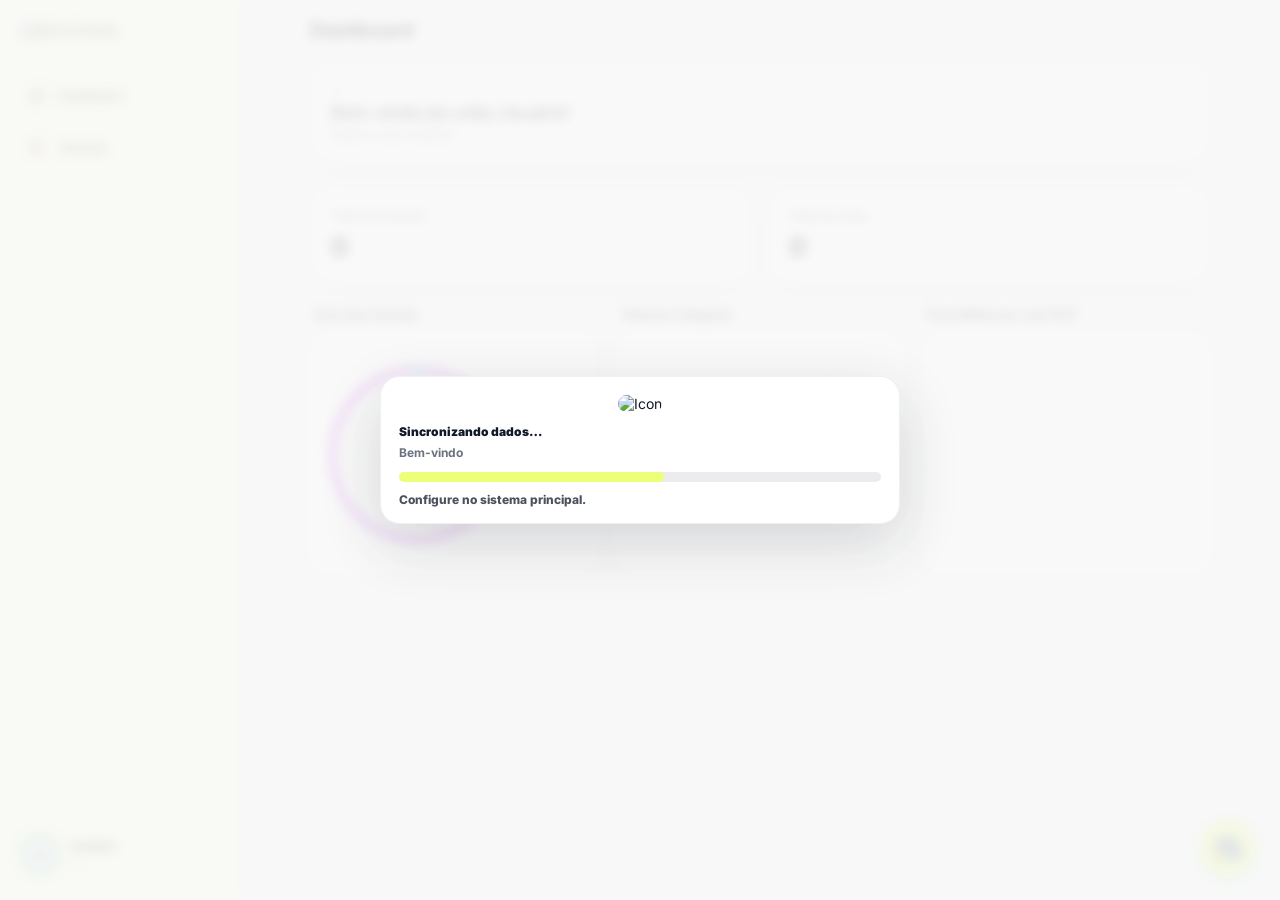
==== commit 91566f98: "separacao em pastas" ====
--- a/index.html
+++ b/index.html
@@ -15,2683 +15,7 @@
         rel="stylesheet">
     <link rel="icon"
         href="https://e45a1d9b2fd81a177eaa3a70ba83bda4.cdn.bubble.io/f1750077006501x159873402843107020/bovichain-icon.svg" />
-
-    <style>
-        :root {
-            --bg: #f8f8f8;
-            --sidebar: #fbffe3;
-            --card: #ffffff;
-            --text: #111827;
-            --muted: #6b7280;
-            --border: #e5e7eb;
-            --stroke: #cfd7e3;
-
-            --btn: #edff77;
-            --btnText: #121826;
-
-            --green: #16a34a;
-            --danger: #ef4444;
-
-            --radius: 16px;
-            --radius2: 20px;
-            --shadow: 0 10px 28px rgba(17, 24, 39, .06);
-
-            --font-main: "Inter", "Rethink Sans", sans-serif;
-            /* Breakpoint padrão: mobile < 800px, desktop >= 800px (dashboard e listagem de animais) */
-            --bp-desktop: 800px;
-        }
-
-        * {
-            box-sizing: border-box;
-        }
-
-        body {
-            margin: 0;
-            font-family: var(--font-main);
-            font-size: 14px;
-            background: var(--bg);
-            color: var(--text);
-            font-weight: 400;
-        }
-
-        h1,
-        h2,
-        h3,
-        h4,
-        h5,
-        h6 {
-            font-family: var(--font-main);
-            letter-spacing: -0.02em;
-        }
-
-        /* Layout geral */
-        .app {
-            min-height: 100vh;
-            display: grid;
-            grid-template-columns: 240px 1fr;
-            transition: grid-template-columns .2s ease;
-        }
-
-        /* Sidebar desktop */
-        .sidebar {
-            background: var(--sidebar);
-            border-right: 1px solid rgba(0, 0, 0, .06);
-            display: flex;
-            flex-direction: column;
-            position: relative;
-        }
-
-        .sidebarInner {
-            flex: 1;
-            display: flex;
-            flex-direction: column;
-            padding: 16px 12px;
-            min-height: 0;
-        }
-
-        .logoWrap {
-            display: flex;
-            align-items: center;
-            justify-content: flex-start;
-            gap: 8px;
-            padding: 6px 10px 20px;
-            border-bottom: 1px solid rgba(0, 0, 0, .05);
-            margin-bottom: 12px;
-        }
-
-        .logo {
-            width: 180px;
-            height: auto;
-            display: block;
-            object-fit: contain;
-        }
-
-        .nav {
-            display: flex;
-            flex-direction: column;
-            gap: 6px;
-            flex: 1;
-            overflow-y: auto;
-        }
-
-        .navItem {
-            display: flex;
-            align-items: center;
-            gap: 12px;
-            padding: 12px 14px;
-            border-radius: 999px;
-            cursor: pointer;
-            user-select: none;
-            color: var(--text);
-            font-weight: 500;
-            font-size: 12px;
-            transition: background .15s ease;
-        }
-
-        .navItem:hover {
-            background: rgba(0, 0, 0, .04);
-        }
-
-        .navItem.active {
-            background: var(--btn);
-            color: var(--btnText);
-            box-shadow: 0 2px 8px rgba(237, 255, 119, .35);
-            border: #1118279c;
-            border-width: 1px;
-            border-style: solid;
-        }
-
-        .navIcon {
-            width: 22px;
-            height: 22px;
-            border-radius: 8px;
-            background: rgba(17, 24, 39, .08);
-            display: flex;
-            align-items: center;
-            justify-content: center;
-            font-size: 12px;
-            flex-shrink: 0;
-        }
-
-        .navItem.active .navIcon {
-            background: rgba(18, 24, 38, .12);
-        }
-
-        /* Rodapé do sidebar: usuário + logout */
-        .sidebarFooter {
-            padding-top: 16px;
-            margin-top: auto;
-            border-top: 1px solid rgba(0, 0, 0, .05);
-        }
-
-        .sidebarUser {
-            display: flex;
-            align-items: center;
-            gap: 10px;
-            padding: 10px 8px;
-            border-radius: 12px;
-        }
-
-        .sidebarUser:hover {
-            background: rgba(0, 0, 0, .03);
-        }
-
-        .sidebarAvatar {
-            width: 40px;
-            height: 40px;
-            border-radius: 50%;
-            background: #e5e7eb;
-            color: var(--text);
-            font-weight: 700;
-            font-size: 12px;
-            display: flex;
-            align-items: center;
-            justify-content: center;
-            flex-shrink: 0;
-            border: 2px solid #22c55e;
-            box-sizing: border-box;
-        }
-        .sidebarAvatar.offline {
-            border-color: #ef4444;
-        }
-
-        .sidebarUserInfo {
-            display: flex;
-            flex-direction: column;
-            gap: 2px;
-            min-width: 0;
-            flex: 1;
-        }
-
-        .sidebarUserName {
-            font-weight: 700;
-            font-size: 12px;
-            color: var(--text);
-            white-space: nowrap;
-            overflow: hidden;
-            text-overflow: ellipsis;
-        }
-
-        .sidebarUserEmail {
-            font-size: 12px;
-            color: var(--muted);
-            white-space: nowrap;
-            overflow: hidden;
-            text-overflow: ellipsis;
-        }
-
-        /* Main */
-        .main {
-            display: flex;
-            flex-direction: column;
-            min-width: 0;
-        }
-
-        .content {
-            padding: 18px;
-            max-width: 1220px;
-            width: 100%;
-            margin-left: auto;
-            margin-right: auto;
-        }
-
-        /* Desktop: todas as telas na área principal centralizadas com mesma largura máxima */
-        @media (min-width: 800px) {
-            .content {
-                max-width: 90%;
-            }
-            main > section.moduleSection {
-                max-width: 90%;
-                width: 100%;
-                margin-left: auto;
-                margin-right: auto;
-                padding: 48px;
-                box-sizing: border-box;
-            }
-        }
-
-        .pageHead {
-            background: var(--card);
-            border-radius: var(--radius2);
-            box-shadow: var(--shadow);
-            padding: 16px 18px;
-            display: flex;
-            flex-direction: column;
-            gap: 14px;
-            margin-bottom: 14px;
-        }
-
-        .pageHeadRow1 {
-            display: flex;
-            align-items: center;
-            justify-content: space-between;
-            gap: 12px;
-        }
-
-        .pageHeadRow2 {
-            margin: 0;
-        }
-
-        .pageHeadRow2 .pageTitle {
-            margin: 0;
-        }
-
-        .pageHeadRow2 .pageSub {
-            margin: 4px 0 0;
-        }
-
-        .pageHeadRow3 {
-            margin: 0;
-        }
-
-        .pageHeadActions {
-            display: flex;
-            align-items: center;
-            gap: 10px;
-        }
-
-        /* Botão Salvar no header: escondido no mobile (usa o do footer) */
-        #btnSaveHeader {
-            display: none;
-        }
-
-        .pageTitle {
-            margin: 0;
-            font-size: 12px;
-            font-weight: 800;
-            letter-spacing: .2px;
-        }
-
-        .pageSub {
-            margin: 4px 0 0;
-            color: var(--muted);
-            font-size: 12px;
-        }
-
-        .actions {
-            display: flex;
-            align-items: flex-start;
-            gap: 10px;
-            flex-wrap: wrap;
-            justify-content: flex-end;
-        }
-
-        .btn {
-            border: 1px solid rgba(0, 0, 0, .06);
-            background: #fff;
-            color: var(--text);
-            border-radius: 999px;
-            padding: 10px 16px;
-            font-weight: 700;
-            cursor: pointer;
-            box-shadow: 0 10px 20px rgba(17, 24, 39, .05);
-            display: inline-flex;
-            align-items: center;
-            justify-content: center;
-            gap: 10px;
-        }
-
-        .btn.primary {
-            background: var(--btn);
-            color: var(--btnText);
-        }
-
-        .btn.ghost {
-            background: #fff;
-        }
-
-        .toggleRow {
-            display: flex;
-            align-items: center;
-            gap: 10px;
-            padding: 6px 10px;
-            border-radius: 999px;
-            background: rgba(0, 0, 0, .03);
-            border: 1px solid rgba(0, 0, 0, .04);
-            font-weight: 700;
-            font-size: 12px;
-            color: var(--text);
-        }
-
-        .hidden {
-            display: none !important;
-        }
-
-        /* Switch */
-        .switch {
-            position: relative;
-            width: 46px;
-            height: 26px;
-            display: inline-block;
-        }
-
-        .switch input {
-            display: none;
-        }
-
-        .slider {
-            position: absolute;
-            inset: 0;
-            background: #e5e7eb;
-            border-radius: 999px;
-            transition: .2s;
-        }
-
-        .slider:before {
-            content: "";
-            position: absolute;
-            width: 20px;
-            height: 20px;
-            left: 3px;
-            top: 3px;
-            border-radius: 999px;
-            background: #fff;
-            box-shadow: 0 8px 16px rgba(0, 0, 0, .18);
-            transition: .2s;
-        }
-
-        .switch input:checked+.slider {
-            background: rgba(22, 163, 74, .35);
-        }
-
-        .switch input:checked+.slider:before {
-            transform: translateX(20px);
-            background: #16a34a;
-        }
-
-        /* Cards do formulário */
-        .card {
-            background: var(--card);
-            border-radius: var(--radius2);
-            box-shadow: var(--shadow);
-            padding: 16px;
-            margin-bottom: 14px;
-        }
-
-        .dashedBox {
-            border: 2px dashed rgba(60, 80, 120, .35);
-            border-radius: var(--radius);
-            padding: 14px;
-            display: flex;
-            align-items: center;
-            justify-content: space-between;
-            gap: 14px;
-            margin-bottom: 14px;
-            background: #f9fafb;
-        }
-
-        .dashedLeft {
-            display: flex;
-            align-items: center;
-            gap: 12px;
-            min-width: 0;
-        }
-
-        .farmIcon {
-            width: 34px;
-            height: 34px;
-            border-radius: 12px;
-            background: rgba(17, 24, 39, .06);
-            display: flex;
-            align-items: center;
-            justify-content: center;
-            font-weight: 900;
-            color: rgba(17, 24, 39, .55);
-            flex: 0 0 auto;
-        }
-
-        .dashedText {
-            min-width: 0;
-        }
-
-        .dashedText .k {
-            font-size: 12px;
-            font-weight: 800;
-        }
-
-        .dashedText .v {
-            font-size: 12px;
-            color: var(--muted);
-            font-weight: 800;
-            margin-top: 2px;
-            white-space: nowrap;
-            overflow: hidden;
-            text-overflow: ellipsis;
-        }
-
-        /* Campos */
-        /* Campos Modernos */
-        .grid {
-            display: grid;
-            grid-template-columns: repeat(12, 1fr);
-            gap: 16px;
-            /* Mais espaço */
-        }
-
-        .field {
-            display: flex;
-            flex-direction: column;
-            gap: 8px;
-            min-width: 0;
-            margin-bottom: 4px;
-        }
-
-        .label {
-            font-size: 12px;
-            color: #6b7280;
-            font-weight: 800;
-            text-transform: uppercase;
-            letter-spacing: 0.05em;
-            margin-left: 2px;
-        }
-
-        .req {
-            color: var(--danger);
-            margin-left: 2px;
-        }
-
-        input,
-        select,
-        textarea {
-            height: 54px;
-            border-radius: 16px;
-            border: 1px solid var(--stroke);
-            background: #fff;
-            padding: 0 16px;
-            outline: none;
-            font-size: 12px;
-            color: var(--text);
-            font-family: var(--font-main);
-            transition: border-color .2s, box-shadow .2s;
-            appearance: none;
-            -webkit-appearance: none;
-            /* Remove estilo nativo iOS */
-        }
-
-        select {
-            background-image: url("data:image/svg+xml,%3csvg xmlns='http://www.w3.org/2000/svg' fill='none' viewBox='0 0 20 20'%3e%3cpath stroke='%236b7280' stroke-linecap='round' stroke-linejoin='round' stroke-width='1.5' d='M6 8l4 4 4-4'/%3e%3c/svg%3e");
-            background-position: right 14px center;
-            background-repeat: no-repeat;
-            background-size: 1.5em 1.5em;
-            padding-right: 40px;
-        }
-
-        textarea {
-            height: auto;
-            min-height: 120px;
-            padding: 16px;
-            resize: vertical;
-        }
-
-        .animalIdadeDisplay {
-            height: 54px;
-            border-radius: 16px;
-            border: 1px solid var(--stroke);
-            background: #f9fafb;
-            padding: 0 16px;
-            font-size: 12px;
-            color: var(--text);
-            font-family: var(--font-main);
-            display: flex;
-            align-items: center;
-            pointer-events: none;
-            cursor: default;
-        }
-
-        input::placeholder,
-        textarea::placeholder {
-            color: #d1d5db;
-        }
-
-        input:focus,
-        select:focus,
-        textarea:focus {
-            border-color: #d4e844;
-            /* Lime darker */
-            box-shadow: 0 0 0 4px rgba(237, 255, 119, 0.25);
-        }
-
-        .disabled {
-            background: #f9fafb !important;
-            color: #9ca3af !important;
-            border-color: #e5e7eb !important;
-        }
-
-        /* Chips Modernos */
-        .chips {
-            display: flex;
-            gap: 10px;
-            flex-wrap: wrap;
-            margin: 8px 0 12px;
-        }
-
-        .chip {
-            display: flex;
-            align-items: center;
-            gap: 10px;
-            padding: 0 18px;
-            height: 50px;
-            border-radius: 14px;
-            border: 1px solid var(--stroke);
-            background: #fff;
-            cursor: pointer;
-            user-select: none;
-            font-weight: 700;
-            color: #6b7280;
-            min-width: 120px;
-            justify-content: center;
-            transition: .2s;
-        }
-
-        .chip:hover {
-            border-color: #d1d5db;
-        }
-
-        .chip .box {
-            width: 20px;
-            height: 20px;
-            border-radius: 6px;
-            border: 1px solid var(--stroke);
-            background: #fff;
-            display: block;
-            position: relative;
-            transition: .2s;
-            font-size: 0;
-            line-height: 0;
-            overflow: hidden;
-        }
-
-        .chip.active {
-            color: #111827;
-            border-color: #d4e844;
-            background: rgba(237, 255, 119, 0.1);
-        }
-
-        .chip.active .box {
-            background: var(--btn);
-            border-color: var(--btn);
-        }
-
-        /* Ícone de check no box - apenas um checkmark via :after */
-        .chip.active .box:after {
-            content: "✔";
-            font-size: 12px;
-            display: flex;
-            align-items: center;
-            justify-content: center;
-            position: absolute;
-            top: 0;
-            left: 0;
-            width: 100%;
-            height: 100%;
-            color: #111827;
-            line-height: 1;
-        }
-
-        /* Tabs internas e Paineis (Desktop) */
-        .tabs {
-            display: flex;
-            gap: 20px;
-            padding: 0 4px;
-            border-bottom: 2px solid #f3f4f6;
-            margin-bottom: 20px;
-            overflow-x: auto;
-        }
-
-        .tab {
-            padding: 12px 0;
-            font-weight: 800;
-            color: #9ca3af;
-            cursor: pointer;
-            position: relative;
-            user-select: none;
-            font-size: 12px;
-            white-space: nowrap;
-        }
-
-        .tab.active {
-            color: #111827;
-        }
-
-        .tab.active:after {
-            content: "";
-            position: absolute;
-            left: 0;
-            right: 0;
-            bottom: -2px;
-            height: 3px;
-            border-radius: 999px;
-            background: var(--btn);
-        }
-
-        /* Esconde tabs antigas quando usar accordion */
-        .accordionTabs~.tabs,
-        .accordionTabs .tabs {
-            display: none;
-        }
-
-        /* Genealogia Toggles */
-        .togglePills {
-            display: grid;
-            grid-template-columns: 1fr 1fr;
-            gap: 16px;
-            margin-bottom: 20px;
-        }
-
-        .pill {
-            border-radius: 16px;
-            border: 1px solid rgba(0, 0, 0, 0.05);
-            /* Mais neutro inativo */
-            background: #fff;
-            padding: 14px 18px;
-            display: flex;
-            align-items: center;
-            justify-content: space-between;
-            gap: 10px;
-            font-weight: 800;
-            color: #374151;
-            box-shadow: 0 2px 5px rgba(0, 0, 0, 0.02);
-            transition: .2s;
-        }
-
-        /* Quando ativo (classe dinâmica ou apenas visual do switch) */
-        /* Assumindo que o switch controla o estado visual, não temos classe .active no pill, 
-           mas podemos adicionar se precisar via JS. Pelo HTML atual, só visual. */
-
-        /* Footer salvar */
-        .footerSave {
-            display: flex;
-            justify-content: flex-end;
-            margin-top: 24px;
-            padding-top: 10px;
-            border-top: 1px solid transparent;
-        }
-
-        /* Mobile Specific Overrides for Form */
-        @media (max-width: 980px) {
-            .footerSave {
-                position: fixed;
-                bottom: 0;
-                left: 0;
-                right: 0;
-                background: #fff;
-                padding: 16px 20px;
-                margin: 0;
-                border-top: 1px solid rgba(0, 0, 0, 0.06);
-                z-index: 900;
-                /* Abaixo do nav (1000) mas acima do resto */
-                box-shadow: 0 -4px 20px rgba(0, 0, 0, 0.05);
-                /* Ajuste de padding-bottom do app para compensar footerSave também */
-            }
-
-            /* Se houver bottom nav, o footerSave deve ficar ACIMA dele ou substituir? 
-               Normalmente forms escondem nav ou ficam acima. Vamos colocar acima (bottom: 0) 
-               e subir o z-index. Mas o nav é 1000. 
-               Se o usuário está editando, melhor ter foco no save. 
-               Vamos deixar o save fixo no bottom e adicionar padding no .app */
-
-            .app {
-                padding-bottom: 160px;
-            }
-
-            /* Nav + Save space */
-
-            .footerSave .btn:disabled {
-                opacity: 0.5;
-                cursor: not-allowed;
-            }
-
-            .footerSave .btn {
-                width: 100%;
-                margin: 0;
-                height: 56px;
-                font-size: 12px;
-                box-shadow: 0 10px 25px rgba(237, 255, 119, 0.4);
-            }
-        }
-
-        /* Toast */
-        .toast {
-            position: fixed;
-            right: 16px;
-            top: 16px;
-            display: flex;
-            flex-direction: column;
-            gap: 10px;
-            z-index: 9999;
-        }
-
-        .toast>div {
-            border-radius: 14px;
-            padding: 10px 12px;
-            background: rgba(17, 24, 39, .9);
-            color: #fff;
-            max-width: 360px;
-            box-shadow: 0 14px 28px rgba(0, 0, 0, .22);
-            font-weight: 700;
-            font-size: 12px;
-        }
-
-        @media (max-width: 980px) {
-            .app {
-                display: block;
-                padding-bottom: 90px;
-                /* Mais espaço para nao cobrir o ultimo item */
-            }
-
-            /* Bottom Nav SCROLLABLE REMOVED - User Request */
-            .sidebar {
-                display: none !important;
-            }
-
-            /* Esconde scrollbar mas permite scroll */
-            .sidebar::-webkit-scrollbar {
-                display: none;
-            }
-
-            .logoWrap {
-                display: none;
-            }
-
-            .nav {
-                flex-direction: row;
-                width: auto;
-                /* Deixa crescer conforme itens */
-                margin: 0;
-                padding: 0 20px;
-                gap: 16px;
-                flex-wrap: nowrap;
-                /* Não quebra linha */
-            }
-
-            .navItem {
-                flex: 0 0 auto;
-                /* Não encolhe nem cresce */
-                flex-direction: column;
-                justify-content: center;
-                gap: 6px;
-                padding: 8px 12px;
-                border-radius: 16px;
-                /* Mais arredondado */
-                font-size: 12px;
-                color: #9ca3af;
-                background: transparent !important;
-                box-shadow: none !important;
-                outline: none !important;
-                min-width: 72px;
-                /* Largura mínima confortável */
-                text-align: center;
-            }
-
-            .navItem.active {
-                color: #111827;
-            }
-
-            .navItem.active .navIcon {
-                background: var(--btn);
-                color: #111827;
-                box-shadow: 0 4px 12px rgba(237, 255, 119, 0.4);
-            }
-
-            .navIcon {
-                width: 32px;
-                /* Ícone um pouco maior */
-                height: 32px;
-                border-radius: 12px;
-                background: #f3f4f6;
-                /* Fundo cinza leve se inativo */
-                display: flex;
-                align-items: center;
-                justify-content: center;
-                font-size: 12px;
-                margin: 0 auto;
-                transition: .2s;
-            }
-
-            /* Topbar fake */
-            .main:before {
-                /*content: "BOVICHAIN"; */
-                display: flex;
-                align-items: center;
-                padding: 0 20px;
-                height: 64px;
-                background: var(--bg);
-                font-family: var(--font-main);
-                font-weight: 900;
-                font-size: 12px;
-                letter-spacing: -0.04em;
-                color: #111827;
-            }
-
-            .content {
-                padding: 16px 20px;
-            }
-
-            /* Inputs e Botões maiores */
-            input,
-            select,
-            .chip,
-            .btn {
-                height: 54px;
-                font-size: 12px;
-                border-radius: 16px;
-            }
-
-            textarea {
-                padding: 16px;
-                border-radius: 16px;
-            }
-
-            /* Table as Clean List Cards */
-            table,
-            thead,
-            tbody,
-            th,
-            td,
-            tr {
-                display: block;
-            }
-
-            thead tr {
-                position: absolute;
-                top: -9999px;
-                left: -9999px;
-            }
-
-            tr {
-                background: #fff;
-                border: 1px solid rgba(0, 0, 0, 0.03);
-                border-radius: 20px;
-                margin-bottom: 12px;
-                padding: 16px;
-                box-shadow: 0 4px 12px rgba(0, 0, 0, 0.03);
-                position: relative;
-                display: grid;
-                grid-template-columns: 1fr auto;
-                /* Esquerda (Info principal) | Direita (Status) */
-                gap: 8px;
-            }
-
-            td {
-                border: none;
-                padding: 0;
-                text-align: left;
-                display: block;
-            }
-
-            td:before {
-                display: none;
-                /* Remove labels automáticos para visual mais limpo */
-            }
-
-            /* 1ª Coluna: Brinco (Título Principal) */
-            td[data-label="Brinco"] {
-                grid-column: 1 / 2;
-                grid-row: 1;
-                font-weight: 900;
-                font-size: 12px;
-                color: #111827;
-                letter-spacing: -0.02em;
-                margin-bottom: 4px;
-            }
-
-            /* 5ª Coluna: Status (Badge no topo direita) */
-            td[data-label="Status"] {
-                grid-column: 2 / 3;
-                grid-row: 1;
-                text-align: right;
-                display: flex;
-                justify-content: flex-end;
-                align-items: center;
-            }
-
-            td[data-label="Status"] span {
-                padding: 6px 10px;
-                font-size: 10px;
-                text-transform: uppercase;
-                letter-spacing: 0.05em;
-            }
-
-            /* Outras colunas: Detalhes em baixo */
-            td[data-label="Sexo"],
-            td[data-label="Raça"],
-            td[data-label="Peso"] {
-                grid-column: 1 / 3;
-                /* Ocupa largura total abaixo */
-                display: inline-block;
-                /* Ficar na mesma linha se der */
-                width: auto;
-                font-size: 12px;
-                color: #6b7280;
-                font-weight: 600;
-                margin-right: 12px;
-                background: #f9fafb;
-                padding: 4px 8px;
-                border-radius: 6px;
-                margin-top: 6px;
-            }
-
-            /* Adiciona ícones/labels manuais via CSS para sexo/peso se quiser, ou deixa simples */
-            td[data-label="Sexo"]:before {
-                content: "Sexo: ";
-                opacity: 0.6;
-                font-weight: 400;
-            }
-
-            td[data-label="Raça"]:before {
-                content: "Raça: ";
-                opacity: 0.6;
-                font-weight: 400;
-            }
-
-            td[data-label="Peso"]:before {
-                content: "Peso: ";
-                opacity: 0.6;
-                font-weight: 400;
-            }
-
-            .togglePills {
-                grid-template-columns: 1fr;
-            }
-        }
-
-
-        /* Boot overlay */
-        #bootOverlay {
-            position: fixed;
-            inset: 0;
-            background: rgba(248, 248, 248, .85);
-            backdrop-filter: blur(6px);
-            display: flex;
-            align-items: center;
-            justify-content: center;
-            z-index: 99999;
-        }
-
-        .bootCard {
-            width: min(520px, calc(100% - 28px));
-            background: #fff;
-            border-radius: 20px;
-            box-shadow: 0 20px 60px rgba(17, 24, 39, .16);
-            border: 1px solid rgba(0, 0, 0, .06);
-            padding: 18px 18px 16px;
-        }
-
-        .bootTitle {
-            font-weight: 900;
-            font-size: 12px;
-            margin-bottom: 6px;
-        }
-
-        .bootSub {
-            color: #6b7280;
-            font-weight: 700;
-            font-size: 12px;
-            margin-bottom: 12px;
-        }
-
-        .bootBar {
-            height: 10px;
-            border-radius: 999px;
-            background: rgba(17, 24, 39, .08);
-            overflow: hidden;
-            margin-bottom: 10px;
-        }
-
-        .bootBarFill {
-            width: 55%;
-            height: 100%;
-            border-radius: 999px;
-            background: #edff77;
-            animation: bootMove 1.1s ease-in-out infinite alternate;
-        }
-
-        @keyframes bootMove {
-            from {
-                transform: translateX(-20%);
-                width: 45%;
-            }
-
-            to {
-                transform: translateX(20%);
-                width: 70%;
-            }
-        }
-
-        .bootHint {
-            color: #111827;
-            font-weight: 800;
-            font-size: 12px;
-            opacity: .75;
-        }
-
-        /* ==========================================================
-           NOVO: MÓDULO ANIMAIS (LISTA + FORM)
-        ========================================================== */
-
-        /* header da lista (igual ao print) */
-        .listHeader {
-            display: flex;
-            align-items: center;
-            justify-content: space-between;
-            gap: 14px;
-            margin-bottom: 14px;
-        }
-
-        .listHeaderLeft h2 {
-            margin: 0;
-            font-size: 12px;
-            font-weight: 900;
-        }
-
-        .listHeaderLeft p {
-            margin: 6px 0 0;
-            color: var(--muted);
-            font-weight: 700;
-        }
-
-        .listHeaderRight {
-            display: flex;
-            align-items: center;
-            gap: 12px;
-            flex-wrap: wrap;
-            justify-content: flex-end;
-        }
-
-        .searchWrap {
-            display: flex;
-            align-items: center;
-            gap: 10px;
-            background: #fff;
-            border: 1px solid rgba(0, 0, 0, .08);
-            border-radius: 999px;
-            padding: 10px 14px;
-            min-width: min(560px, 70vw);
-            box-shadow: 0 10px 20px rgba(17, 24, 39, .04);
-        }
-
-        .searchWrap span {
-            opacity: .6;
-            font-weight: 900;
-        }
-
-        .searchWrap input {
-            border: 0;
-            outline: none;
-            height: auto;
-            padding: 0;
-            width: 100%;
-        }
-
-        .listTools {
-            display: flex;
-            align-items: center;
-            justify-content: space-between;
-            gap: 12px;
-            flex-wrap: wrap;
-            margin-bottom: 10px;
-        }
-
-        .countPill {
-            display: inline-flex;
-            align-items: center;
-            gap: 8px;
-            background: #111827;
-            color: #fff;
-            border-radius: 999px;
-            padding: 6px 10px;
-            font-size: 12px;
-            font-weight: 900;
-        }
-
-        .toolRow {
-            display: flex;
-            align-items: center;
-            gap: 10px;
-            flex-wrap: wrap;
-            justify-content: flex-end;
-        }
-
-        .toolRow label {
-            font-size: 12px;
-            color: var(--muted);
-            font-weight: 900;
-        }
-
-        .toolRow select {
-            height: 38px;
-            border-radius: 999px;
-        }
-
-        .tableWrap {
-            overflow: auto;
-            border-top: 1px solid rgba(0, 0, 0, .06);
-            margin-top: 10px;
-        }
-
-        table {
-            width: 100%;
-            border-collapse: separate;
-            border-spacing: 0;
-            min-width: 860px;
-        }
-
-        thead th {
-            background: #f3f4f6;
-            font-size: 12px;
-            font-weight: 900;
-            text-align: left;
-            padding: 12px 12px;
-            border-bottom: 1px solid rgba(0, 0, 0, .06);
-        }
-
-        tbody td {
-            padding: 12px 12px;
-            border-bottom: 1px solid rgba(0, 0, 0, .06);
-            font-weight: 700;
-            font-size: 12px;
-        }
-
-        tbody tr:hover td {
-            background: rgba(0, 0, 0, .02);
-            cursor: pointer;
-        }
-
-        .statusBadge {
-            display: inline-flex;
-            align-items: center;
-            justify-content: center;
-            padding: 6px 12px;
-            border-radius: 999px;
-            font-size: 12px;
-            font-weight: 900;
-            background: rgba(22, 163, 74, .16);
-            color: rgba(22, 163, 74, .95);
-            border: 1px solid rgba(22, 163, 74, .25);
-        }
-
-        .statusBadge.off {
-            background: rgba(239, 68, 68, .14);
-            color: rgba(239, 68, 68, .95);
-            border-color: rgba(239, 68, 68, .25);
-        }
-
-        /* área do form (aba 2) */
-        .moduleSection {
-            display: block;
-        }
-
-        /* Layout flex para listagem de animais - header fixo e lista scrollável */
-        #modAnimaisList {
-            display: flex;
-            flex-direction: column;
-            height: calc(100vh - 64px);
-            max-height: calc(100vh - 64px);
-            overflow: hidden;
-            position: relative;
-            /* Compensa o padding do .content (18px) para que o header possa ocupar toda largura */
-            margin: -18px -18px 0 -18px;
-            padding: 0;
-        }
-
-        /* Container scrollável para a lista */
-        #modAnimaisList .animalListContainer {
-            overflow-y: auto;
-            overflow-x: hidden;
-        }
-
-        /* Container fixo para header e botão (mobile: dentro de .animalListMobile) */
-        #modAnimaisList > .animalListHeader,
-        #modAnimaisList > .animalCreateButtonWrap,
-        .animalListMobile > .animalListHeader,
-        .animalListMobile > .animalCreateButtonWrap {
-            flex-shrink: 0;
-        }
-
-
-        /* Toggle Switch Custom */
-        .switch {
-            position: relative;
-            display: inline-block;
-            width: 44px;
-            height: 24px;
-        }
-
-        .switch input {
-            opacity: 0;
-            width: 0;
-            height: 0;
-        }
-
-        .slider {
-            position: absolute;
-            cursor: pointer;
-            top: 0;
-            left: 0;
-            right: 0;
-            bottom: 0;
-            background-color: #e5e7eb;
-            transition: .4s;
-            border-radius: 34px;
-        }
-
-        .slider:before {
-            position: absolute;
-            content: "";
-            height: 18px;
-            width: 18px;
-            left: 3px;
-            bottom: 3px;
-            background-color: white;
-            transition: .4s;
-            border-radius: 50%;
-            box-shadow: 0 2px 4px rgba(0, 0, 0, 0.1);
-        }
-
-        input:checked+.slider {
-            background-color: var(--btn);
-        }
-
-        input:checked+.slider:before {
-            transform: translateX(20px);
-        }
-
-        .moduleSection[hidden] {
-            display: none !important;
-        }
-
-        /* Dashboard: Mobile (< 800px) vs Desktop (>= 800px) */
-        /* [hidden] sempre esconde: ao abrir módulo (ex.: Animais), o dashboard não pode ficar visível */
-        #modDashboard[hidden],
-        #modDashboardDesktop[hidden] {
-            display: none !important;
-        }
-        .dashMobile {
-            display: block;
-        }
-        .dashDesktop {
-            display: none;
-        }
-        @media (min-width: 800px) {
-            .dashMobile {
-                display: none !important;
-            }
-            .dashDesktop:not([hidden]) {
-                display: block !important;
-            }
-        }
-        @media (max-width: 799px) {
-            .dashDesktop {
-                display: none !important;
-            }
-        }
-
-        /* Listagem Animais: mobile (< 800px) vs desktop (>= 800px) - mesmo breakpoint do dashboard */
-        .animalListMobile {
-            display: flex;
-            flex-direction: column;
-            min-height: 0;
-            flex: 1;
-            overflow: hidden;
-        }
-        .animalListDesktop {
-            display: none;
-        }
-        @media (min-width: 800px) {
-            .animalListMobile {
-                display: none !important;
-            }
-            .animalListDesktop {
-                display: block !important;
-            }
-        }
-        @media (max-width: 799px) {
-            .animalListDesktop {
-                display: none !important;
-            }
-        }
-
-        /* Listagem Animais: em desktop a seção não usa layout mobile (altura fixa / margin negativo) */
-        @media (min-width: 800px) {
-            #modAnimaisList {
-                margin: 0;
-                height: auto;
-                max-height: none;
-                overflow: visible;
-            }
-        }
-
-        /* Listagem Animais Desktop: tabela */
-        .animalListDesktop {
-            padding: 20px;
-            max-width: 100%;
-        }
-        .animalListDesktop .animalListDesktopHeader {
-            display: flex;
-            flex-direction: column;
-            gap: 14px;
-            margin-bottom: 20px;
-            width: 100%;
-            max-width: 100%;
-        }
-        .animalListDesktop .animalListDesktopTitleBlock {
-            flex: 0 0 auto;
-        }
-        .animalListDesktop .animalListDesktopTitle {
-            font-size: 18px;
-            font-weight: 700;
-            color: var(--text);
-            margin: 0 0 4px 0;
-            letter-spacing: -0.02em;
-        }
-        .animalListDesktop .animalListDesktopSub {
-            font-size: 12px;
-            color: var(--muted);
-            margin: 0;
-        }
-        .animalListDesktop .animalListDesktopBar {
-            display: flex;
-            align-items: center;
-            gap: 10px;
-            flex-wrap: nowrap;
-            width: 100%;
-            max-width: 100%;
-        }
-        .animalListDesktop .animalSearchDesktopWrap {
-            display: flex;
-            align-items: center;
-            gap: 8px;
-            background: var(--card);
-            border: 1px solid var(--border);
-            border-radius: var(--radius);
-            padding: 6px 12px;
-            height: 36px;
-            min-height: 36px;
-            flex: 1;
-            min-width: 0;
-        }
-        .animalListDesktop .animalSearchDesktopIcon {
-            font-size: 12px;
-            color: var(--muted);
-            flex-shrink: 0;
-        }
-        .animalListDesktop .animalSearchDesktopWrap input {
-            border: none;
-            outline: none;
-            background: transparent;
-            font-size: 12px;
-            color: var(--text);
-            flex: 1;
-            min-width: 0;
-            height: 24px;
-            padding: 0;
-        }
-        .animalListDesktop .animalSearchDesktopWrap input:focus {
-            outline: none;
-            box-shadow: none;
-            border: none;
-        }
-        .animalListDesktop .animalSearchDesktopWrap:focus-within {
-            box-shadow: none;
-            border-color: var(--border);
-        }
-        .animalListDesktop .animalListDesktopBar .animalCreateBtnDesktop {
-            display: inline-flex;
-            align-items: center;
-            gap: 6px;
-            height: 36px;
-            padding: 0 14px;
-            flex-shrink: 0;
-        }
-        .animalListDesktop .animalCreateBtnDesktopIcon {
-            font-size: 12px;
-        }
-        .animalListDesktop .animalTableWrap {
-            background: var(--card);
-            border-radius: 10px;
-            box-shadow: var(--shadow);
-            border: 1px solid var(--border);
-            overflow: hidden;
-        }
-        .animalListDesktop table.animalTable {
-            width: 100%;
-            border-collapse: collapse;
-            font-size: 11px;
-        }
-        .animalListDesktop table.animalTable th {
-            text-align: left;
-            padding: 12px 14px;
-            font-size: 11px;
-            font-weight: 600;
-            color: var(--text);
-            background: var(--bg);
-            border-bottom: 1px solid var(--border);
-        }
-        .animalListDesktop table.animalTable td {
-            padding: 12px 14px;
-            font-weight: 400;
-            border-bottom: 1px solid var(--border);
-            color: var(--text);
-        }
-        .animalListDesktop table.animalTable tbody tr {
-            cursor: pointer;
-            transition: background 0.15s;
-        }
-        .animalListDesktop table.animalTable tbody tr:hover {
-            background: rgba(0, 0, 0, 0.03);
-        }
-        .animalListDesktop .animalTableStatus {
-            display: inline-block;
-            padding: 3px 8px;
-            border-radius: 999px;
-            font-size: 11px;
-            font-weight: 500;
-        }
-        .animalListDesktop .animalTableStatus.pending {
-            background: rgba(245, 158, 11, 0.2);
-            color: #b45309;
-        }
-        .animalListDesktop .animalTableStatus.synced {
-            background: rgba(22, 163, 74, 0.15);
-            color: var(--green);
-        }
-        .animalListDesktop .animalCreateBtnDesktop {
-            font-size: 12px;
-            font-weight: 600;
-            border-radius: var(--radius);
-            background: var(--btn);
-            color: var(--text);
-            border: none;
-            cursor: pointer;
-            padding: 0 14px;
-            height: 36px;
-            box-shadow: 0 4px 12px rgba(237, 255, 119, 0.3);
-            transition: opacity 0.2s;
-        }
-        .animalListDesktop .animalCreateBtnDesktop:hover {
-            opacity: 0.9;
-        }
-
-        /* Dashboard Desktop layout (>= 800px) */
-        .dashDesktopTop {
-            margin-bottom: 20px;
-        }
-        .dashDesktopTitle {
-            font-size: 20px;
-            font-weight: 800;
-            color: var(--text);
-            margin: 0;
-            letter-spacing: -0.02em;
-        }
-        .dashDesktopWelcome {
-            display: flex;
-            align-items: center;
-            justify-content: space-between;
-            flex-wrap: wrap;
-            gap: 16px;
-            margin-bottom: 24px;
-            padding: 20px;
-            background: var(--card);
-            border-radius: var(--radius2);
-            box-shadow: var(--shadow);
-            border: 1px solid var(--border);
-        }
-        .dashDesktopWelcomeText {
-            flex: 1;
-            min-width: 0;
-        }
-        .dashDesktopDate {
-            font-size: 12px;
-            color: var(--muted);
-            display: block;
-            margin-bottom: 4px;
-        }
-        .dashDesktopGreeting {
-            font-size: 18px;
-            font-weight: 600;
-            color: var(--text);
-            margin: 0 0 4px 0;
-            letter-spacing: -0.02em;
-        }
-        .dashDesktopSub {
-            font-size: 12px;
-            color: var(--muted);
-            margin: 0;
-        }
-        .dashDesktopCta {
-            flex-shrink: 0;
-        }
-        .dashDesktopCards {
-            display: grid;
-            grid-template-columns: repeat(2, 1fr);
-            gap: 16px;
-            margin-bottom: 24px;
-        }
-        .dashDesktopCard {
-            background: var(--card);
-            border-radius: var(--radius2);
-            padding: 20px;
-            box-shadow: var(--shadow);
-            border: 1px solid var(--border);
-            display: flex;
-            flex-direction: column;
-            gap: 8px;
-        }
-        .dashDesktopCardLabel {
-            font-size: 12px;
-            font-weight: 600;
-            color: var(--muted);
-        }
-        .dashDesktopCardVal {
-            font-size: 26px;
-            font-weight: 800;
-            color: var(--text);
-            letter-spacing: -0.02em;
-        }
-        .dashDesktopModules {
-            display: grid;
-            grid-template-columns: repeat(auto-fill, minmax(120px, 1fr));
-            gap: 12px;
-            margin-bottom: 24px;
-        }
-        .dashDesktopModules .dashModCard {
-            flex: none;
-            width: 100%;
-            height: 90px;
-            min-width: 0;
-        }
-        .dashDesktopCharts {
-            display: grid;
-            grid-template-columns: repeat(3, 1fr);
-            gap: 20px;
-        }
-        .dashDesktopChartBlock {
-            min-width: 0;
-        }
-        .dashDesktopChartBlock .dashChartCard {
-            height: 100%;
-        }
-        /* Chart Sexo dos Animais: maior no desktop */
-        .dashDesktopCharts .dashDesktopChartBlock:first-child .donutWrapper {
-            width: 180px;
-            height: 180px;
-        }
-        .dashDesktopCharts .dashDesktopChartBlock:first-child .donutCenter {
-            font-size: 16px;
-        }
-        .dashDesktopCharts .dashDesktopChartBlock:first-child .chartLegend {
-            font-size: 13px;
-        }
-        @media (max-width: 1100px) {
-            .dashDesktopCharts {
-                grid-template-columns: 1fr;
-            }
-        }
-
-        /* Dashboard Styles Refined */
-        #modDashboard {
-            padding-bottom: 40px;
-        }
-
-        .dashHeader {
-            background: var(--sidebar);
-
-            /* Lime Theme */
-            margin: -20px -20px 24px -20px;
-            padding: 20px 24px 30px;
-            border-bottom-left-radius: 32px;
-            border-bottom-right-radius: 32px;
-            color: #111827;
-            /* Dark Text */
-            box-shadow: 0 4px 20px rgba(17, 24, 39, 0.1);
-            text-align: center;
-        }
-
-        .dashLogo {
-            display: block;
-            margin: 0 auto 20px auto;
-            width: 180px;
-            height: auto;
-            object-fit: contain;
-        }
-
-        .dashProfile {
-            display: flex;
-            align-items: center;
-            gap: 16px;
-            text-align: left;
-        }
-
-        .dashAvatar {
-            width: 50px;
-            height: 50px;
-            border-radius: 16px;
-            background: rgba(17, 24, 39, 0.05);
-            /* Dark transparent */
-            display: flex;
-            align-items: center;
-            justify-content: center;
-            font-size: 12px;
-            font-weight: 700;
-            color: #111827;
-            border: 1px solid rgba(17, 24, 39, 0.1);
-            position: relative;
-        }
-
-        .dashAvatar:after {
-            content: "";
-            position: absolute;
-            bottom: -2px;
-            right: -2px;
-            width: 12px;
-            height: 12px;
-            background: #10b981;
-            /* Green Status - padrão online */
-            border: 2px solid #edff77;
-            /* Match Header BG */
-            border-radius: 50%;
-            transition: background-color 0.3s ease;
-        }
-
-        /* Classe para quando estiver offline */
-        .dashAvatar.offline:after {
-            background: #ef4444;
-            /* Red Status - offline */
-        }
-
-        .dashWelcome {
-            flex: 1;
-        }
-
-        .dashSub {
-            font-size: 12px;
-            opacity: 0.8;
-            font-weight: 500;
-            margin-bottom: 2px;
-            color: #374151;
-            /* Dark Gray */
-        }
-
-        .dashName {
-            font-size: 12px;
-            font-weight: 800;
-            letter-spacing: -0.02em;
-            color: #111827;
-            /* Dark Graphite */
-        }
-
-        .dashSectionTitle {
-            font-size: 12px;
-            font-weight: 700;
-            color: #1f2937;
-            margin-bottom: 12px;
-            padding: 0 4px;
-            margin-top: 24px;
-        }
-
-        /* First title adjustment */
-        .dashSectionTitle:first-of-type {
-            margin-top: 0;
-        }
-
-        .dashModules {
-            display: flex;
-            gap: 12px;
-            overflow-x: auto;
-            padding: 4px 4px 12px;
-            margin: 0 -4px;
-            scroll-behavior: smooth;
-            -webkit-overflow-scrolling: touch;
-        }
-
-        .dashModules::-webkit-scrollbar {
-            display: none;
-        }
-
-        .dashModCard {
-            flex: 0 0 100px;
-            height: 90px;
-            background: #fff;
-            border-radius: 16px;
-            display: flex;
-            flex-direction: column;
-            align-items: center;
-            justify-content: center;
-            gap: 8px;
-            box-shadow: 0 4px 10px rgba(0, 0, 0, 0.03);
-            border: 1px solid #f3f4f6;
-            transition: .2s;
-        }
-
-        .dashModCard:active {
-            transform: scale(0.96);
-        }
-
-        .dashModIcon {
-            font-size: 12px;
-        }
-
-        .dashModTitle {
-            font-size: 12px;
-            font-weight: 600;
-            color: #374151;
-            text-align: center;
-        }
-
-        /* Chart Containers */
-        .dashContainer {
-            padding: 0 4px;
-        }
-
-        .dashChartCard {
-            background: #fff;
-            border-radius: 20px;
-            padding: 16px;
-            box-shadow: 0 4px 15px rgba(0, 0, 0, 0.03);
-            border: 1px solid #f3f4f6;
-        }
-
-        .dashChartCard.row-based {
-            display: flex;
-            align-items: center;
-            justify-content: space-around;
-        }
-
-        .dashChartCard.column-based {
-            display: flex;
-            flex-direction: column;
-            gap: 10px;
-        }
-
-        /* Donut Chart */
-        .donutWrapper {
-            width: 100px;
-            height: 100px;
-            position: relative;
-        }
-
-        .donutCenter {
-            position: absolute;
-            width: 90%;
-            height: 90%;
-            left: 50%;
-            top: 50%;
-            transform: translate(-50%, -50%);
-            display: flex;
-            flex-direction: column;
-            align-items: center;
-            justify-content: center;
-            font-size: 12px;
-            font-weight: 800;
-            color: #374151 !important;
-            line-height: 1;
-            background: #fff;
-            border-radius: 50%;
-        }
-
-        .circular-chart.dual .circle-bg {
-            stroke: #ca3ff5;
-            /* Track: Neutral Gray */
-            stroke-width: 3.5;
-            /* Thinner border */
-            fill: none;
-            /* Transparent to show card blue BG */
-        }
-
-        .circular-chart.dual .circle {
-            stroke: #3b82f6;
-            stroke-width: 3.5;
-            /* Match track width */
-            stroke-linecap: round;
-            /* Round caps for cleaner look */
-        }
-
-        .chartLegend {
-            font-size: 12px;
-            color: #4b5563;
-            display: flex;
-            flex-direction: column;
-            gap: 8px;
-        }
-
-        .dot {
-            display: inline-block;
-            width: 8px;
-            height: 8px;
-            border-radius: 50%;
-            margin-right: 6px;
-        }
-
-        .dot.blue {
-            background: #3b82f6;
-        }
-
-        .dot.pink {
-            background: #ec4899;
-        }
-
-        /* List Items (Cat, Lote) */
-        .statRow {
-            display: flex;
-            align-items: center;
-            justify-content: space-between;
-            padding: 8px 0;
-            border-bottom: 1px solid #f9fafb;
-        }
-
-        .statRow:last-child {
-            border-bottom: none;
-        }
-
-        .statLabel {
-            font-size: 12px;
-            font-weight: 500;
-            color: #374151;
-        }
-
-        .statVal {
-            font-size: 12px;
-            font-weight: 700;
-            color: #111827;
-        }
-
-        .statBarBg {
-            height: 6px;
-            background: #f3f4f6;
-            border-radius: 3px;
-            margin-top: 4px;
-            overflow: hidden;
-        }
-
-        .statBarFill {
-            height: 100%;
-            background: #edff77;
-            border-radius: 3px;
-        }
-
-        .statSub {
-            font-size: 12px;
-            color: #9ca3af;
-        }
-
-        /* ==========================================================
-           NOVO LAYOUT MOBILE - LISTAGEM DE ANIMAIS
-        ========================================================== */
-
-        /* Header Amarelo Mobile - colado nas bordas como o dashboard; padding só no conteúdo interno */
-        .animalListHeader {
-            background: var(--sidebar);
-            border-bottom-left-radius: 24px;
-            border-bottom-right-radius: 24px;
-            box-shadow: 0 4px 20px rgba(17, 24, 39, 0.1);
-            flex-shrink: 0;
-            /* Ocupa toda largura do #modAnimaisList (que já compensa o padding do .content) */
-            margin: 0;
-            /* Padding interno para o conteúdo não ficar colado */
-            padding: 24px 20px 28px;
-        }
-
-        .animalBackBtn {
-            background: transparent;
-            border: 1px solid var(--text);
-            border-radius: 8px;
-            color: var(--text);
-            font-size: 12px;
-            font-weight: 700;
-            cursor: pointer;
-            padding: 8px 12px;
-            margin-bottom: 12px;
-            display: inline-flex;
-            align-items: center;
-            gap: 4px;
-            transition: opacity 0.2s, background 0.2s;
-        }
-
-        .animalBackBtn:active {
-            opacity: 0.6;
-            background: rgba(0, 0, 0, 0.05);
-        }
-
-        .animalListTitle {
-            margin: 20px 0 8px 0;
-            font-size: 18px;
-            font-weight: 800;
-            color: var(--text);
-            text-align: center;
-        }
-
-        .animalListSub {
-            margin: 0 0 24px 0;
-            font-size: 13px;
-            color: var(--muted);
-            text-align: center;
-        }
-
-        .animalSearchWrap {
-            display: flex;
-            align-items: center;
-            gap: 10px;
-            background: #fff;
-            border-radius: 999px;
-            padding: 12px 16px;
-            box-shadow: 0 4px 12px rgba(0, 0, 0, 0.08);
-        }
-
-        .animalSearchWrap input {
-            flex: 1;
-            border: none !important;
-            outline: none !important;
-            height: 40px;
-            padding: 0;
-            font-size: 12px;
-            background: transparent;
-            box-shadow: none !important;
-        }
-
-        .animalSearchBtn {
-            background: rgba(237, 255, 119, 0.3);
-            border: none;
-            border-radius: 50%;
-            width: 36px;
-            height: 36px;
-            display: flex;
-            align-items: center;
-            justify-content: center;
-            cursor: pointer;
-            font-size: 12px;
-            padding: 0;
-        }
-
-        /* Botão Criar Novo Animal */
-        .animalCreateButtonWrap {
-            margin-top: 20px;
-            padding: 0 20px 16px;
-            flex-shrink: 0;
-            background: var(--bg);
-        }
-
-        .animalCreateBtn {
-            width: 100%;
-            height: 56px;
-            font-size: 12px;
-            font-weight: 700;
-            border-radius: 16px;
-            background: var(--btn);
-            color: var(--text);
-            border: none;
-            cursor: pointer;
-            transition: all 0.2s;
-            display: flex;
-            align-items: center;
-            justify-content: center;
-            gap: 8px;
-            box-shadow: 0 4px 12px rgba(237, 255, 119, 0.3);
-        }
-
-        .animalCreateBtn:active {
-            opacity: 0.8;
-            transform: scale(0.98);
-        }
-
-        /* Container da Lista - área scrollável (apenas esta área rola no mobile) */
-        .animalListContainer {
-            margin-top: 0;
-            padding: 0 20px 24px;
-            flex: 1;
-            overflow-y: auto;
-            overflow-x: hidden;
-            -webkit-overflow-scrolling: touch;
-            min-height: 0;
-            scroll-behavior: smooth;
-        }
-
-        .animalListMobile .animalListContainer {
-            flex: 1;
-            min-height: 0;
-        }
-
-        .animalCardsList {
-            display: flex;
-            flex-direction: column;
-            gap: 16px;
-        }
-
-        /* Card de Animal */
-        .animalCard {
-            background: #fff;
-            border-radius: 20px;
-            padding: 16px;
-            display: flex;
-            align-items: center;
-            gap: 16px;
-            box-shadow: 0 4px 12px rgba(0, 0, 0, 0.05);
-            cursor: pointer;
-            transition: transform 0.2s, box-shadow 0.2s;
-            position: relative;
-            overflow: hidden;
-        }
-
-        .animalCard:active {
-            transform: scale(0.98);
-        }
-
-        /* Borda lateral colorida */
-        .animalCard::after {
-            content: "";
-            position: absolute;
-            right: 0;
-            top: 0;
-            bottom: 0;
-            width: 4px;
-            border-radius: 0 20px 20px 0;
-        }
-
-        .animalCard.male::after {
-            background: #3b82f6;
-            /* Azul para macho */
-        }
-
-        .animalCard.female::after {
-            background: #ec4899;
-            /* Rosa para fêmea */
-        }
-
-        /* Ícone do Animal */
-        .animalCardIcon {
-            width: 60px;
-            height: 60px;
-            border-radius: 16px;
-            background: rgba(237, 255, 119, 0.2);
-            display: flex;
-            align-items: center;
-            justify-content: center;
-            font-size: 26px;
-            flex-shrink: 0;
-        }
-
-        /* Conteúdo do Card */
-        .animalCardContent {
-            flex: 1;
-            min-width: 0;
-        }
-
-        .animalCardBrinco {
-            font-size: 12px;
-            font-weight: 800;
-            color: var(--text);
-            margin: 0 0 6px 0;
-            letter-spacing: -0.02em;
-        }
-
-        .animalCardDetails {
-            font-size: 12px;
-            color: var(--muted);
-            font-weight: 500;
-            line-height: 1.4;
-        }
-
-        /* Botões do Header do Formulário */
-        .formHeaderActions {
-            display: flex;
-            align-items: center;
-            justify-content: space-between;
-            gap: 12px;
-            width: 100%;
-        }
-
-        .animalFormBackBtn {
-            background: transparent;
-            border: 1px solid var(--text);
-            border-radius: 8px;
-            color: var(--text);
-            font-size: 12px;
-            font-weight: 700;
-            cursor: pointer;
-            padding: 8px 12px;
-            display: inline-flex;
-            align-items: center;
-            gap: 4px;
-            transition: opacity 0.2s, background 0.2s;
-        }
-
-        .animalFormBackBtn:active {
-            opacity: 0.7;
-            background: rgba(0, 0, 0, 0.05);
-        }
-
-        /* Botão BioID com cor específica */
-        #btnBioId {
-            background: #edff77;
-            border: 1px solid var(--text);
-            border-radius: 8px;
-            color: var(--text);
-            font-size: 12px;
-            font-weight: 700;
-            cursor: pointer;
-            padding: 8px 12px;
-            display: inline-flex;
-            align-items: center;
-            gap: 4px;
-            transition: opacity 0.2s, background 0.2s;
-        }
-
-        #btnBioId:active {
-            opacity: 0.7;
-            background: rgba(237, 255, 119, 0.8);
-        }
-
-        /* ==========================================================
-           ACCORDION TABS (Cadastro Avançado)
-        ========================================================== */
-
-        .accordionTabs {
-            display: flex;
-            flex-direction: column;
-            gap: 12px;
-        }
-
-        .accordionItem {
-            border: 1px solid rgba(0, 0, 0, 0.08);
-            border-radius: 16px;
-            background: #fff;
-            overflow: hidden;
-            transition: box-shadow 0.2s;
-        }
-
-        .accordionItem:active {
-            box-shadow: 0 4px 12px rgba(0, 0, 0, 0.08);
-        }
-
-        .accordionHeader {
-            padding: 16px 18px;
-            display: flex;
-            align-items: center;
-            justify-content: space-between;
-            cursor: pointer;
-            user-select: none;
-            font-weight: 700;
-            font-size: 12px;
-            color: var(--text);
-            background: #f9fafb;
-            transition: background 0.2s;
-        }
-
-        .accordionHeader:hover {
-            background: #f3f4f6;
-        }
-
-        .accordionHeader.active {
-            background: rgba(237, 255, 119, 0.2);
-            color: var(--text);
-        }
-
-        .accordionIcon {
-            font-size: 12px;
-            transition: transform 0.3s;
-            color: var(--muted);
-        }
-
-        .accordionHeader.active .accordionIcon {
-            transform: rotate(180deg);
-            color: var(--text);
-        }
-
-        .accordionPanel {
-            max-height: 0;
-            overflow: hidden;
-            transition: max-height 0.3s ease-out, padding 0.3s ease-out;
-            padding: 0 18px;
-        }
-
-        .accordionPanel.active {
-            max-height: 5000px;
-            padding: 18px;
-        }
-
-        /* ==========================================================
-           FORMULÁRIO ANIMAL - DESKTOP (≥800px): elementos menores
-        ========================================================== */
-        @media (min-width: 800px) {
-            #modAnimaisForm .pageHead {
-                display: grid;
-                grid-template-columns: 1fr auto;
-                grid-template-rows: auto auto;
-                padding: 24px 28px;
-                gap: 12px 16px;
-                margin-bottom: 16px;
-                align-items: center;
-                min-height: 72px;
-                border-radius: 10px;
-            }
-            #modAnimaisForm .pageHeadRow1 {
-                grid-column: 1 / -1;
-            }
-            #modAnimaisForm .pageHeadRow2 {
-                grid-column: 1;
-                text-align: left;
-            }
-            #modAnimaisForm .pageHeadRow2 .pageTitle,
-            #modAnimaisForm .pageHeadRow2 .pageSub {
-                text-align: left;
-            }
-            #modAnimaisForm .pageHeadRow3 {
-                grid-column: 2;
-                grid-row: 2;
-            }
-            #modAnimaisForm .pageTitle {
-                font-size: 14px;
-                font-weight: 700;
-            }
-            #modAnimaisForm .pageSub {
-                font-size: 11px;
-                margin-top: 2px;
-            }
-            /* Botões do header: mesmo tamanho do "Novo Animal" da listagem desktop (36px, 12px, 600) */
-            #modAnimaisForm .animalFormBackBtn,
-            #modAnimaisForm .animalFormHeaderBtn {
-                height: 36px;
-                padding: 0 14px;
-                font-size: 12px;
-                font-weight: 600;
-                border-radius: var(--radius);
-                display: inline-flex;
-                align-items: center;
-                justify-content: center;
-                min-width: 0;
-            }
-            #modAnimaisForm .animalFormBackBtn {
-                background: transparent;
-                border: 1px solid var(--text);
-                color: var(--text);
-            }
-            #modAnimaisForm #btnBioId {
-                background: var(--btn);
-                border: none;
-                color: var(--text);
-                box-shadow: 0 4px 12px rgba(237, 255, 119, 0.3);
-            }
-            #modAnimaisForm #btnSaveHeader {
-                display: inline-flex;
-                background: var(--btn);
-                border: none;
-                color: var(--text);
-                box-shadow: 0 4px 12px rgba(237, 255, 119, 0.3);
-            }
-            /* No desktop, esconde o footer Salvar e usa o botão do header */
-            #modAnimaisForm .footerSave {
-                display: none !important;
-            }
-            #modAnimaisForm .toggleRow {
-                padding: 5px 8px;
-                font-size: 11px;
-                font-weight: 600;
-                margin: 0;
-            }
-            #modAnimaisForm .switch {
-                width: 36px;
-                height: 20px;
-            }
-            #modAnimaisForm .slider:before {
-                width: 14px;
-                height: 14px;
-                left: 2px;
-                top: 2px;
-            }
-            #modAnimaisForm .switch input:checked + .slider:before {
-                transform: translateX(16px);
-            }
-            #modAnimaisForm .card {
-                padding: 12px;
-                margin-bottom: 10px;
-            }
-            #modAnimaisForm .grid {
-                gap: 10px;
-            }
-            #modAnimaisForm .field {
-                gap: 4px;
-                margin-bottom: 2px;
-            }
-            #modAnimaisForm .label {
-                font-size: 10px;
-                font-weight: 700;
-            }
-            #modAnimaisForm input,
-            #modAnimaisForm select,
-            #modAnimaisForm textarea {
-                height: 36px;
-                padding: 0 10px;
-                font-size: 11px;
-                border-radius: 10px;
-            }
-            #modAnimaisForm select {
-                padding-right: 32px;
-                background-size: 1.2em 1.2em;
-                background-position: right 10px center;
-            }
-            #modAnimaisForm textarea {
-                min-height: 80px;
-                padding: 10px;
-            }
-            #modAnimaisForm .animalIdadeDisplay {
-                height: 36px;
-                padding: 0 10px;
-                font-size: 11px;
-                border-radius: 10px;
-            }
-            #modAnimaisForm .dashedBox {
-                padding: 10px 12px;
-                gap: 10px;
-                margin-bottom: 10px;
-            }
-            #modAnimaisForm .dashedLeft {
-                gap: 8px;
-            }
-            #modAnimaisForm .farmIcon {
-                width: 28px;
-                height: 28px;
-                border-radius: 8px;
-                font-size: 14px;
-            }
-            #modAnimaisForm .dashedText .k,
-            #modAnimaisForm .dashedText .v {
-                font-size: 11px;
-                font-weight: 700;
-            }
-            #modAnimaisForm .dashedBox .field {
-                min-width: 0;
-            }
-            #modAnimaisForm .chips {
-                gap: 6px;
-                margin: 4px 0 8px;
-            }
-            #modAnimaisForm .chip {
-                padding: 0 12px;
-                height: 34px;
-                min-width: 90px;
-                font-size: 11px;
-                font-weight: 600;
-                border-radius: 10px;
-                gap: 6px;
-            }
-            #modAnimaisForm .chip .box {
-                width: 14px;
-                height: 14px;
-                border-radius: 4px;
-            }
-            #modAnimaisForm .chip.active .box:after {
-                font-size: 10px;
-            }
-            #modAnimaisForm .accordionItem {
-                border-radius: 10px;
-            }
-            #modAnimaisForm .accordionHeader {
-                padding: 10px 12px;
-                font-size: 11px;
-                font-weight: 600;
-            }
-            #modAnimaisForm .accordionIcon {
-                font-size: 10px;
-            }
-            #modAnimaisForm .accordionPanel {
-                padding: 0 12px;
-            }
-            #modAnimaisForm .accordionPanel.active {
-                padding: 12px;
-            }
-            #modAnimaisForm .pill {
-                padding: 8px 12px;
-                font-size: 11px;
-                font-weight: 700;
-                border-radius: 10px;
-            }
-            #modAnimaisForm .pill .switch {
-                width: 32px;
-                height: 18px;
-            }
-            #modAnimaisForm .pill .slider:before {
-                width: 12px;
-                height: 12px;
-                left: 2px;
-                top: 2px;
-            }
-            #modAnimaisForm .pill .switch input:checked + .slider:before {
-                transform: translateX(14px);
-            }
-            #modAnimaisForm .footerSave {
-                margin-top: 16px;
-                padding-top: 8px;
-            }
-            #modAnimaisForm .footerSave .btn {
-                height: 40px !important;
-                font-size: 12px !important;
-                font-weight: 600;
-            }
-        }
-
-        /* Ajustes Mobile específicos */
-        @media (max-width: 980px) {
-            /* Compensa o padding do .content no mobile (16px top, 20px horizontal) */
-            #modAnimaisList {
-                margin: -16px -20px 0 -20px;
-            }
-
-            .animalListHeader {
-                /* Ocupa toda largura do #modAnimaisList (que já compensa o padding do .content) */
-                margin: 0;
-                /* Padding interno para o conteúdo não ficar colado */
-                padding: 24px 20px 28px;
-            }
-
-            /* Ajusta altura da seção de listagem no mobile */
-            #modAnimaisList {
-                height: 100vh;
-                max-height: 100vh;
-            }
-
-            /* Esconde botão Home no mobile */
-            #mobileBackDash {
-                display: none !important;
-            }
-
-            /* ==========================================================
-               FORMULÁRIO MOBILE - ADAPTAÇÕES
-            ========================================================== */
-
-            /* Header do Form: 3 divs — 1ª Voltar+BioID, 2ª título+subtítulo centralizados, 3ª toggle */
-            .pageHead {
-                gap: 12px;
-                padding: 16px;
-            }
-
-            .pageHeadRow2 {
-                text-align: center;
-            }
-
-            .pageHeadRow2 .pageTitle,
-            .pageHeadRow2 .pageSub {
-                text-align: center;
-            }
-
-            .pageTitle {
-                font-size: 12px;
-            }
-
-            .pageSub {
-                font-size: 12px;
-            }
-
-            .actions {
-                width: 100%;
-                flex-direction: column;
-                gap: 12px;
-            }
-
-            .actions .btn {
-                width: 100%;
-                height: 48px;
-                font-size: 12px;
-                font-weight: 700;
-            }
-
-            .toggleRow {
-                width: 100%;
-                justify-content: space-between;
-                padding: 12px 16px;
-                font-size: 12px;
-            }
-
-            /* Campos do Formulário */
-            .field {
-                margin-bottom: 16px;
-            }
-
-            .label {
-                font-size: 12px;
-                margin-bottom: 8px;
-            }
-
-            input,
-            select,
-            textarea {
-                height: 50px;
-                font-size: 12px;
-                padding: 0 16px;
-                border-radius: 12px;
-            }
-
-            textarea {
-                min-height: 120px;
-                padding: 16px;
-            }
-
-            /* Grid Mobile - uma coluna */
-            .grid {
-                grid-template-columns: 1fr;
-                gap: 16px;
-            }
-
-            .field[style*="grid-column: span"] {
-                grid-column: span 1 !important;
-            }
-
-            /* Chips Tipo Entrada */
-            .chips {
-                flex-direction: column;
-                gap: 12px;
-            }
-
-            .chip {
-                width: 100%;
-                height: 50px;
-                justify-content: flex-start;
-                padding: 0 18px;
-                font-size: 12px;
-            }
-
-            /* Dashed Box */
-            .dashedBox {
-                flex-direction: column;
-                gap: 16px;
-                padding: 16px;
-            }
-
-            .dashedLeft {
-                width: 100%;
-            }
-
-            .dashedBox .field {
-                width: 100%;
-                min-width: 100%;
-            }
-
-            /* Toggle Pills */
-            .togglePills {
-                grid-template-columns: 1fr;
-                gap: 12px;
-            }
-
-            .pill {
-                padding: 16px;
-                font-size: 12px;
-            }
-
-            /* Accordion Mobile */
-            .accordionHeader {
-                padding: 18px;
-                font-size: 12px;
-            }
-
-            .accordionPanel.active {
-                padding: 18px;
-            }
-
-            /* Botão Voltar Form Mobile - mantém mesmo tamanho da listagem */
-            .animalFormBackBtn {
-                padding: 8px 12px;
-                font-size: 12px;
-            }
-
-            /* Page Head Mobile */
-            .pageHead {
-                border-radius: 16px;
-            }
-
-            /* Card Mobile */
-            .card {
-                border-radius: 16px;
-                padding: 20px;
-            }
-
-            /* Dashed Box Mobile */
-            .dashedBox {
-                border-radius: 12px;
-            }
-        }
-
-        /* FAB Sync */
-        .fabSync {
-            position: fixed;
-            bottom: 24px;
-            right: 24px;
-            width: 56px;
-            height: 56px;
-            background: var(--btn);
-            /* Green */
-            border-radius: 50%;
-            border: 1px solid #1118272f;
-            display: flex;
-            align-items: center;
-            justify-content: center;
-            box-shadow: 0 4px 15px rgba(34, 197, 94, 0.4);
-            cursor: pointer;
-            z-index: 2000;
-            transition: all 0.2s;
-            animation: pulse-green 2s infinite;
-        }
-
-        .fabSync:active {
-            transform: scale(0.9);
-        }
-
-        .fabIcon {
-            font-size: 12px;
-            color: white;
-        }
-
-        @keyframes pulse-green {
-            0% {
-                box-shadow: 0 0 0 0 rgba(34, 197, 94, 0.7);
-            }
-
-            70% {
-                box-shadow: 0 0 0 15px rgba(34, 197, 94, 0);
-            }
-
-            100% {
-                box-shadow: 0 0 0 0 rgba(34, 197, 94, 0);
-            }
-        }
-    </style>
+    <link rel="stylesheet" href="./assets/css/style.css" />
 </head>
 
 <body>
@@ -2788,6 +112,7 @@
                                     </tbody>
                                 </table>
                             </div>
+                            <div id="animalTablePagination" class="animalTablePagination" aria-label="Paginação da listagem" hidden></div>
                         </div>
                     </section>
 
@@ -3233,7 +558,7 @@
 
     <div class="toast" id="toast"></div>
 
-    <script type="module" src="./app.js"></script>
+    <script type="module" src="./assets/js/app.js"></script>
 </body>
 
 </html>
--- a/assets/css/style.css
+++ b/assets/css/style.css
@@ -0,0 +1,2715 @@
+:root {
+            --bg: #f8f8f8;
+            --sidebar: #fbffe3;
+            --card: #ffffff;
+            --text: #111827;
+            --muted: #6b7280;
+            --border: #e5e7eb;
+            --stroke: #cfd7e3;
+
+            --btn: #edff77;
+            --btnText: #121826;
+
+            --green: #16a34a;
+            --danger: #ef4444;
+
+            --radius: 16px;
+            --radius2: 20px;
+            --shadow: 0 10px 28px rgba(17, 24, 39, .06);
+
+            --font-main: "Inter", "Rethink Sans", sans-serif;
+            /* Breakpoint padrão: mobile < 800px, desktop >= 800px (dashboard e listagem de animais) */
+            --bp-desktop: 800px;
+        }
+
+        * {
+            box-sizing: border-box;
+        }
+
+        body {
+            margin: 0;
+            font-family: var(--font-main);
+            font-size: 14px;
+            background: var(--bg);
+            color: var(--text);
+            font-weight: 400;
+        }
+
+        h1,
+        h2,
+        h3,
+        h4,
+        h5,
+        h6 {
+            font-family: var(--font-main);
+            letter-spacing: -0.02em;
+        }
+
+        /* Layout geral */
+        .app {
+            min-height: 100vh;
+            display: grid;
+            grid-template-columns: 240px 1fr;
+            transition: grid-template-columns .2s ease;
+        }
+
+        /* Sidebar desktop */
+        .sidebar {
+            background: var(--sidebar);
+            border-right: 1px solid rgba(0, 0, 0, .06);
+            display: flex;
+            flex-direction: column;
+            position: relative;
+        }
+
+        .sidebarInner {
+            flex: 1;
+            display: flex;
+            flex-direction: column;
+            padding: 16px 12px;
+            min-height: 0;
+        }
+
+        .logoWrap {
+            display: flex;
+            align-items: center;
+            justify-content: flex-start;
+            gap: 8px;
+            padding: 6px 10px 20px;
+            border-bottom: 1px solid rgba(0, 0, 0, .05);
+            margin-bottom: 12px;
+        }
+
+        .logo {
+            width: 180px;
+            height: auto;
+            display: block;
+            object-fit: contain;
+        }
+
+        .nav {
+            display: flex;
+            flex-direction: column;
+            gap: 6px;
+            flex: 1;
+            overflow-y: auto;
+        }
+
+        .navItem {
+            display: flex;
+            align-items: center;
+            gap: 12px;
+            padding: 12px 14px;
+            border-radius: 999px;
+            cursor: pointer;
+            user-select: none;
+            color: var(--text);
+            font-weight: 500;
+            font-size: 12px;
+            transition: background .15s ease;
+        }
+
+        .navItem:hover {
+            background: rgba(0, 0, 0, .04);
+        }
+
+        .navItem.active {
+            background: var(--btn);
+            color: var(--btnText);
+            box-shadow: 0 2px 8px rgba(237, 255, 119, .35);
+            border: #1118279c;
+            border-width: 1px;
+            border-style: solid;
+        }
+
+        .navIcon {
+            width: 22px;
+            height: 22px;
+            border-radius: 8px;
+            background: rgba(17, 24, 39, .08);
+            display: flex;
+            align-items: center;
+            justify-content: center;
+            font-size: 12px;
+            flex-shrink: 0;
+        }
+
+        .navItem.active .navIcon {
+            background: rgba(18, 24, 38, .12);
+        }
+
+        /* Rodapé do sidebar: usuário + logout */
+        .sidebarFooter {
+            padding-top: 16px;
+            margin-top: auto;
+            border-top: 1px solid rgba(0, 0, 0, .05);
+        }
+
+        .sidebarUser {
+            display: flex;
+            align-items: center;
+            gap: 10px;
+            padding: 10px 8px;
+            border-radius: 12px;
+        }
+
+        .sidebarUser:hover {
+            background: rgba(0, 0, 0, .03);
+        }
+
+        .sidebarAvatar {
+            width: 40px;
+            height: 40px;
+            border-radius: 50%;
+            background: #e5e7eb;
+            color: var(--text);
+            font-weight: 700;
+            font-size: 12px;
+            display: flex;
+            align-items: center;
+            justify-content: center;
+            flex-shrink: 0;
+            border: 2px solid #22c55e;
+            box-sizing: border-box;
+        }
+        .sidebarAvatar.offline {
+            border-color: #ef4444;
+        }
+
+        .sidebarUserInfo {
+            display: flex;
+            flex-direction: column;
+            gap: 2px;
+            min-width: 0;
+            flex: 1;
+        }
+
+        .sidebarUserName {
+            font-weight: 700;
+            font-size: 12px;
+            color: var(--text);
+            white-space: nowrap;
+            overflow: hidden;
+            text-overflow: ellipsis;
+        }
+
+        .sidebarUserEmail {
+            font-size: 12px;
+            color: var(--muted);
+            white-space: nowrap;
+            overflow: hidden;
+            text-overflow: ellipsis;
+        }
+
+        /* Main */
+        .main {
+            display: flex;
+            flex-direction: column;
+            min-width: 0;
+        }
+
+        .content {
+            padding: 18px;
+            max-width: 1220px;
+            width: 100%;
+            margin-left: auto;
+            margin-right: auto;
+        }
+
+        /* Desktop: todas as telas na área principal centralizadas com mesma largura máxima */
+        @media (min-width: 800px) {
+            .content {
+                max-width: 90%;
+            }
+            main > section.moduleSection {
+                max-width: 90%;
+                width: 100%;
+                margin-left: auto;
+                margin-right: auto;
+                padding: 48px;
+                box-sizing: border-box;
+            }
+        }
+
+        .pageHead {
+            background: var(--card);
+            border-radius: var(--radius2);
+            box-shadow: var(--shadow);
+            padding: 16px 18px;
+            display: flex;
+            flex-direction: column;
+            gap: 14px;
+            margin-bottom: 14px;
+        }
+
+        .pageHeadRow1 {
+            display: flex;
+            align-items: center;
+            justify-content: space-between;
+            gap: 12px;
+        }
+
+        .pageHeadRow2 {
+            margin: 0;
+        }
+
+        .pageHeadRow2 .pageTitle {
+            margin: 0;
+        }
+
+        .pageHeadRow2 .pageSub {
+            margin: 4px 0 0;
+        }
+
+        .pageHeadRow3 {
+            margin: 0;
+        }
+
+        .pageHeadActions {
+            display: flex;
+            align-items: center;
+            gap: 10px;
+        }
+
+        /* Botão Salvar no header: escondido no mobile (usa o do footer) */
+        #btnSaveHeader {
+            display: none;
+        }
+
+        .pageTitle {
+            margin: 0;
+            font-size: 12px;
+            font-weight: 800;
+            letter-spacing: .2px;
+        }
+
+        .pageSub {
+            margin: 4px 0 0;
+            color: var(--muted);
+            font-size: 12px;
+        }
+
+        .actions {
+            display: flex;
+            align-items: flex-start;
+            gap: 10px;
+            flex-wrap: wrap;
+            justify-content: flex-end;
+        }
+
+        .btn {
+            border: 1px solid rgba(0, 0, 0, .06);
+            background: #fff;
+            color: var(--text);
+            border-radius: 999px;
+            padding: 10px 16px;
+            font-weight: 700;
+            cursor: pointer;
+            box-shadow: 0 10px 20px rgba(17, 24, 39, .05);
+            display: inline-flex;
+            align-items: center;
+            justify-content: center;
+            gap: 10px;
+        }
+
+        .btn.primary {
+            background: var(--btn);
+            color: var(--btnText);
+        }
+
+        .btn.ghost {
+            background: #fff;
+        }
+
+        .toggleRow {
+            display: flex;
+            align-items: center;
+            gap: 10px;
+            padding: 6px 10px;
+            border-radius: 999px;
+            background: rgba(0, 0, 0, .03);
+            border: 1px solid rgba(0, 0, 0, .04);
+            font-weight: 700;
+            font-size: 12px;
+            color: var(--text);
+        }
+
+        .hidden {
+            display: none !important;
+        }
+
+        /* Switch */
+        .switch {
+            position: relative;
+            width: 46px;
+            height: 26px;
+            display: inline-block;
+        }
+
+        .switch input {
+            display: none;
+        }
+
+        .slider {
+            position: absolute;
+            inset: 0;
+            background: #e5e7eb;
+            border-radius: 999px;
+            transition: .2s;
+        }
+
+        .slider:before {
+            content: "";
+            position: absolute;
+            width: 20px;
+            height: 20px;
+            left: 3px;
+            top: 3px;
+            border-radius: 999px;
+            background: #fff;
+            box-shadow: 0 8px 16px rgba(0, 0, 0, .18);
+            transition: .2s;
+        }
+
+        .switch input:checked+.slider {
+            background: rgba(22, 163, 74, .35);
+        }
+
+        .switch input:checked+.slider:before {
+            transform: translateX(20px);
+            background: #16a34a;
+        }
+
+        /* Cards do formulário */
+        .card {
+            background: var(--card);
+            border-radius: var(--radius2);
+            box-shadow: var(--shadow);
+            padding: 16px;
+            margin-bottom: 14px;
+        }
+
+        .dashedBox {
+            border: 2px dashed rgba(60, 80, 120, .35);
+            border-radius: var(--radius);
+            padding: 14px;
+            display: flex;
+            align-items: center;
+            justify-content: space-between;
+            gap: 14px;
+            margin-bottom: 14px;
+            background: #f9fafb;
+        }
+
+        .dashedLeft {
+            display: flex;
+            align-items: center;
+            gap: 12px;
+            min-width: 0;
+        }
+
+        .farmIcon {
+            width: 34px;
+            height: 34px;
+            border-radius: 12px;
+            background: rgba(17, 24, 39, .06);
+            display: flex;
+            align-items: center;
+            justify-content: center;
+            font-weight: 900;
+            color: rgba(17, 24, 39, .55);
+            flex: 0 0 auto;
+        }
+
+        .dashedText {
+            min-width: 0;
+        }
+
+        .dashedText .k {
+            font-size: 12px;
+            font-weight: 800;
+        }
+
+        .dashedText .v {
+            font-size: 12px;
+            color: var(--muted);
+            font-weight: 800;
+            margin-top: 2px;
+            white-space: nowrap;
+            overflow: hidden;
+            text-overflow: ellipsis;
+        }
+
+        /* Campos */
+        /* Campos Modernos */
+        .grid {
+            display: grid;
+            grid-template-columns: repeat(12, 1fr);
+            gap: 16px;
+            /* Mais espaço */
+        }
+
+        .field {
+            display: flex;
+            flex-direction: column;
+            gap: 8px;
+            min-width: 0;
+            margin-bottom: 4px;
+        }
+
+        .label {
+            font-size: 12px;
+            color: #6b7280;
+            font-weight: 800;
+            text-transform: uppercase;
+            letter-spacing: 0.05em;
+            margin-left: 2px;
+        }
+
+        .req {
+            color: var(--danger);
+            margin-left: 2px;
+        }
+
+        input,
+        select,
+        textarea {
+            height: 54px;
+            border-radius: 16px;
+            border: 1px solid var(--stroke);
+            background: #fff;
+            padding: 0 16px;
+            outline: none;
+            font-size: 12px;
+            color: var(--text);
+            font-family: var(--font-main);
+            transition: border-color .2s, box-shadow .2s;
+            appearance: none;
+            -webkit-appearance: none;
+            /* Remove estilo nativo iOS */
+        }
+
+        select {
+            background-image: url("data:image/svg+xml,%3csvg xmlns='http://www.w3.org/2000/svg' fill='none' viewBox='0 0 20 20'%3e%3cpath stroke='%236b7280' stroke-linecap='round' stroke-linejoin='round' stroke-width='1.5' d='M6 8l4 4 4-4'/%3e%3c/svg%3e");
+            background-position: right 14px center;
+            background-repeat: no-repeat;
+            background-size: 1.5em 1.5em;
+            padding-right: 40px;
+        }
+
+        textarea {
+            height: auto;
+            min-height: 120px;
+            padding: 16px;
+            resize: vertical;
+        }
+
+        .animalIdadeDisplay {
+            height: 54px;
+            border-radius: 16px;
+            border: 1px solid var(--stroke);
+            background: #f9fafb;
+            padding: 0 16px;
+            font-size: 12px;
+            color: var(--text);
+            font-family: var(--font-main);
+            display: flex;
+            align-items: center;
+            pointer-events: none;
+            cursor: default;
+        }
+
+        input::placeholder,
+        textarea::placeholder {
+            color: #d1d5db;
+        }
+
+        input:focus,
+        select:focus,
+        textarea:focus {
+            border-color: #d4e844;
+            /* Lime darker */
+            box-shadow: 0 0 0 4px rgba(237, 255, 119, 0.25);
+        }
+
+        .disabled {
+            background: #f9fafb !important;
+            color: #9ca3af !important;
+            border-color: #e5e7eb !important;
+        }
+
+        /* Chips Modernos */
+        .chips {
+            display: flex;
+            gap: 10px;
+            flex-wrap: wrap;
+            margin: 8px 0 12px;
+        }
+
+        .chip {
+            display: flex;
+            align-items: center;
+            gap: 10px;
+            padding: 0 18px;
+            height: 50px;
+            border-radius: 14px;
+            border: 1px solid var(--stroke);
+            background: #fff;
+            cursor: pointer;
+            user-select: none;
+            font-weight: 700;
+            color: #6b7280;
+            min-width: 120px;
+            justify-content: center;
+            transition: .2s;
+        }
+
+        .chip:hover {
+            border-color: #d1d5db;
+        }
+
+        .chip .box {
+            width: 20px;
+            height: 20px;
+            border-radius: 6px;
+            border: 1px solid var(--stroke);
+            background: #fff;
+            display: block;
+            position: relative;
+            transition: .2s;
+            font-size: 0;
+            line-height: 0;
+            overflow: hidden;
+        }
+
+        .chip.active {
+            color: #111827;
+            border-color: #d4e844;
+            background: rgba(237, 255, 119, 0.1);
+        }
+
+        .chip.active .box {
+            background: var(--btn);
+            border-color: var(--btn);
+        }
+
+        /* Ícone de check no box - apenas um checkmark via :after */
+        .chip.active .box:after {
+            content: "✔";
+            font-size: 12px;
+            display: flex;
+            align-items: center;
+            justify-content: center;
+            position: absolute;
+            top: 0;
+            left: 0;
+            width: 100%;
+            height: 100%;
+            color: #111827;
+            line-height: 1;
+        }
+
+        /* Tabs internas e Paineis (Desktop) */
+        .tabs {
+            display: flex;
+            gap: 20px;
+            padding: 0 4px;
+            border-bottom: 2px solid #f3f4f6;
+            margin-bottom: 20px;
+            overflow-x: auto;
+        }
+
+        .tab {
+            padding: 12px 0;
+            font-weight: 800;
+            color: #9ca3af;
+            cursor: pointer;
+            position: relative;
+            user-select: none;
+            font-size: 12px;
+            white-space: nowrap;
+        }
+
+        .tab.active {
+            color: #111827;
+        }
+
+        .tab.active:after {
+            content: "";
+            position: absolute;
+            left: 0;
+            right: 0;
+            bottom: -2px;
+            height: 3px;
+            border-radius: 999px;
+            background: var(--btn);
+        }
+
+        /* Esconde tabs antigas quando usar accordion */
+        .accordionTabs~.tabs,
+        .accordionTabs .tabs {
+            display: none;
+        }
+
+        /* Genealogia Toggles */
+        .togglePills {
+            display: grid;
+            grid-template-columns: 1fr 1fr;
+            gap: 16px;
+            margin-bottom: 20px;
+        }
+
+        .pill {
+            border-radius: 16px;
+            border: 1px solid rgba(0, 0, 0, 0.05);
+            /* Mais neutro inativo */
+            background: #fff;
+            padding: 14px 18px;
+            display: flex;
+            align-items: center;
+            justify-content: space-between;
+            gap: 10px;
+            font-weight: 800;
+            color: #374151;
+            box-shadow: 0 2px 5px rgba(0, 0, 0, 0.02);
+            transition: .2s;
+        }
+
+        /* Quando ativo (classe dinâmica ou apenas visual do switch) */
+        /* Assumindo que o switch controla o estado visual, não temos classe .active no pill, 
+           mas podemos adicionar se precisar via JS. Pelo HTML atual, só visual. */
+
+        /* Footer salvar */
+        .footerSave {
+            display: flex;
+            justify-content: flex-end;
+            margin-top: 24px;
+            padding-top: 10px;
+            border-top: 1px solid transparent;
+        }
+
+        /* Mobile Specific Overrides for Form */
+        @media (max-width: 980px) {
+            .footerSave {
+                position: fixed;
+                bottom: 0;
+                left: 0;
+                right: 0;
+                background: #fff;
+                padding: 16px 20px;
+                margin: 0;
+                border-top: 1px solid rgba(0, 0, 0, 0.06);
+                z-index: 900;
+                /* Abaixo do nav (1000) mas acima do resto */
+                box-shadow: 0 -4px 20px rgba(0, 0, 0, 0.05);
+                /* Ajuste de padding-bottom do app para compensar footerSave também */
+            }
+
+            /* Se houver bottom nav, o footerSave deve ficar ACIMA dele ou substituir? 
+               Normalmente forms escondem nav ou ficam acima. Vamos colocar acima (bottom: 0) 
+               e subir o z-index. Mas o nav é 1000. 
+               Se o usuário está editando, melhor ter foco no save. 
+               Vamos deixar o save fixo no bottom e adicionar padding no .app */
+
+            .app {
+                padding-bottom: 160px;
+            }
+
+            /* Nav + Save space */
+
+            .footerSave .btn:disabled {
+                opacity: 0.5;
+                cursor: not-allowed;
+            }
+
+            .footerSave .btn {
+                width: 100%;
+                margin: 0;
+                height: 56px;
+                font-size: 12px;
+                box-shadow: 0 10px 25px rgba(237, 255, 119, 0.4);
+            }
+        }
+
+        /* Toast */
+        .toast {
+            position: fixed;
+            right: 16px;
+            top: 16px;
+            display: flex;
+            flex-direction: column;
+            gap: 10px;
+            z-index: 9999;
+        }
+
+        .toast>div {
+            border-radius: 14px;
+            padding: 10px 12px;
+            background: rgba(17, 24, 39, .9);
+            color: #fff;
+            max-width: 360px;
+            box-shadow: 0 14px 28px rgba(0, 0, 0, .22);
+            font-weight: 700;
+            font-size: 12px;
+        }
+
+        @media (max-width: 980px) {
+            .app {
+                display: block;
+                padding-bottom: 90px;
+                /* Mais espaço para nao cobrir o ultimo item */
+            }
+
+            /* Bottom Nav SCROLLABLE REMOVED - User Request */
+            .sidebar {
+                display: none !important;
+            }
+
+            /* Esconde scrollbar mas permite scroll */
+            .sidebar::-webkit-scrollbar {
+                display: none;
+            }
+
+            .logoWrap {
+                display: none;
+            }
+
+            .nav {
+                flex-direction: row;
+                width: auto;
+                /* Deixa crescer conforme itens */
+                margin: 0;
+                padding: 0 20px;
+                gap: 16px;
+                flex-wrap: nowrap;
+                /* Não quebra linha */
+            }
+
+            .navItem {
+                flex: 0 0 auto;
+                /* Não encolhe nem cresce */
+                flex-direction: column;
+                justify-content: center;
+                gap: 6px;
+                padding: 8px 12px;
+                border-radius: 16px;
+                /* Mais arredondado */
+                font-size: 12px;
+                color: #9ca3af;
+                background: transparent !important;
+                box-shadow: none !important;
+                outline: none !important;
+                min-width: 72px;
+                /* Largura mínima confortável */
+                text-align: center;
+            }
+
+            .navItem.active {
+                color: #111827;
+            }
+
+            .navItem.active .navIcon {
+                background: var(--btn);
+                color: #111827;
+                box-shadow: 0 4px 12px rgba(237, 255, 119, 0.4);
+            }
+
+            .navIcon {
+                width: 32px;
+                /* Ícone um pouco maior */
+                height: 32px;
+                border-radius: 12px;
+                background: #f3f4f6;
+                /* Fundo cinza leve se inativo */
+                display: flex;
+                align-items: center;
+                justify-content: center;
+                font-size: 12px;
+                margin: 0 auto;
+                transition: .2s;
+            }
+
+            /* Topbar fake */
+            .main:before {
+                /*content: "BOVICHAIN"; */
+                display: flex;
+                align-items: center;
+                padding: 0 20px;
+                height: 64px;
+                background: var(--bg);
+                font-family: var(--font-main);
+                font-weight: 900;
+                font-size: 12px;
+                letter-spacing: -0.04em;
+                color: #111827;
+            }
+
+            .content {
+                padding: 16px 20px;
+            }
+
+            /* Inputs e Botões maiores */
+            input,
+            select,
+            .chip,
+            .btn {
+                height: 54px;
+                font-size: 12px;
+                border-radius: 16px;
+            }
+
+            textarea {
+                padding: 16px;
+                border-radius: 16px;
+            }
+
+            /* Table as Clean List Cards */
+            table,
+            thead,
+            tbody,
+            th,
+            td,
+            tr {
+                display: block;
+            }
+
+            thead tr {
+                position: absolute;
+                top: -9999px;
+                left: -9999px;
+            }
+
+            tr {
+                background: #fff;
+                border: 1px solid rgba(0, 0, 0, 0.03);
+                border-radius: 20px;
+                margin-bottom: 12px;
+                padding: 16px;
+                box-shadow: 0 4px 12px rgba(0, 0, 0, 0.03);
+                position: relative;
+                display: grid;
+                grid-template-columns: 1fr auto;
+                /* Esquerda (Info principal) | Direita (Status) */
+                gap: 8px;
+            }
+
+            td {
+                border: none;
+                padding: 0;
+                text-align: left;
+                display: block;
+            }
+
+            td:before {
+                display: none;
+                /* Remove labels automáticos para visual mais limpo */
+            }
+
+            /* 1ª Coluna: Brinco (Título Principal) */
+            td[data-label="Brinco"] {
+                grid-column: 1 / 2;
+                grid-row: 1;
+                font-weight: 900;
+                font-size: 12px;
+                color: #111827;
+                letter-spacing: -0.02em;
+                margin-bottom: 4px;
+            }
+
+            /* 5ª Coluna: Status (Badge no topo direita) */
+            td[data-label="Status"] {
+                grid-column: 2 / 3;
+                grid-row: 1;
+                text-align: right;
+                display: flex;
+                justify-content: flex-end;
+                align-items: center;
+            }
+
+            td[data-label="Status"] span {
+                padding: 6px 10px;
+                font-size: 10px;
+                text-transform: uppercase;
+                letter-spacing: 0.05em;
+            }
+
+            /* Outras colunas: Detalhes em baixo */
+            td[data-label="Sexo"],
+            td[data-label="Raça"],
+            td[data-label="Peso"] {
+                grid-column: 1 / 3;
+                /* Ocupa largura total abaixo */
+                display: inline-block;
+                /* Ficar na mesma linha se der */
+                width: auto;
+                font-size: 12px;
+                color: #6b7280;
+                font-weight: 600;
+                margin-right: 12px;
+                background: #f9fafb;
+                padding: 4px 8px;
+                border-radius: 6px;
+                margin-top: 6px;
+            }
+
+            /* Adiciona ícones/labels manuais via CSS para sexo/peso se quiser, ou deixa simples */
+            td[data-label="Sexo"]:before {
+                content: "Sexo: ";
+                opacity: 0.6;
+                font-weight: 400;
+            }
+
+            td[data-label="Raça"]:before {
+                content: "Raça: ";
+                opacity: 0.6;
+                font-weight: 400;
+            }
+
+            td[data-label="Peso"]:before {
+                content: "Peso: ";
+                opacity: 0.6;
+                font-weight: 400;
+            }
+
+            .togglePills {
+                grid-template-columns: 1fr;
+            }
+        }
+
+
+        /* Boot overlay */
+        #bootOverlay {
+            position: fixed;
+            inset: 0;
+            background: rgba(248, 248, 248, .85);
+            backdrop-filter: blur(6px);
+            display: flex;
+            align-items: center;
+            justify-content: center;
+            z-index: 99999;
+        }
+
+        .bootCard {
+            width: min(520px, calc(100% - 28px));
+            background: #fff;
+            border-radius: 20px;
+            box-shadow: 0 20px 60px rgba(17, 24, 39, .16);
+            border: 1px solid rgba(0, 0, 0, .06);
+            padding: 18px 18px 16px;
+        }
+
+        .bootTitle {
+            font-weight: 900;
+            font-size: 12px;
+            margin-bottom: 6px;
+        }
+
+        .bootSub {
+            color: #6b7280;
+            font-weight: 700;
+            font-size: 12px;
+            margin-bottom: 12px;
+        }
+
+        .bootBar {
+            height: 10px;
+            border-radius: 999px;
+            background: rgba(17, 24, 39, .08);
+            overflow: hidden;
+            margin-bottom: 10px;
+        }
+
+        .bootBarFill {
+            width: 55%;
+            height: 100%;
+            border-radius: 999px;
+            background: #edff77;
+            animation: bootMove 1.1s ease-in-out infinite alternate;
+        }
+
+        @keyframes bootMove {
+            from {
+                transform: translateX(-20%);
+                width: 45%;
+            }
+
+            to {
+                transform: translateX(20%);
+                width: 70%;
+            }
+        }
+
+        .bootHint {
+            color: #111827;
+            font-weight: 800;
+            font-size: 12px;
+            opacity: .75;
+        }
+
+        /* ==========================================================
+           NOVO: MÓDULO ANIMAIS (LISTA + FORM)
+        ========================================================== */
+
+        /* header da lista (igual ao print) */
+        .listHeader {
+            display: flex;
+            align-items: center;
+            justify-content: space-between;
+            gap: 14px;
+            margin-bottom: 14px;
+        }
+
+        .listHeaderLeft h2 {
+            margin: 0;
+            font-size: 12px;
+            font-weight: 900;
+        }
+
+        .listHeaderLeft p {
+            margin: 6px 0 0;
+            color: var(--muted);
+            font-weight: 700;
+        }
+
+        .listHeaderRight {
+            display: flex;
+            align-items: center;
+            gap: 12px;
+            flex-wrap: wrap;
+            justify-content: flex-end;
+        }
+
+        .searchWrap {
+            display: flex;
+            align-items: center;
+            gap: 10px;
+            background: #fff;
+            border: 1px solid rgba(0, 0, 0, .08);
+            border-radius: 999px;
+            padding: 10px 14px;
+            min-width: min(560px, 70vw);
+            box-shadow: 0 10px 20px rgba(17, 24, 39, .04);
+        }
+
+        .searchWrap span {
+            opacity: .6;
+            font-weight: 900;
+        }
+
+        .searchWrap input {
+            border: 0;
+            outline: none;
+            height: auto;
+            padding: 0;
+            width: 100%;
+        }
+
+        .listTools {
+            display: flex;
+            align-items: center;
+            justify-content: space-between;
+            gap: 12px;
+            flex-wrap: wrap;
+            margin-bottom: 10px;
+        }
+
+        .countPill {
+            display: inline-flex;
+            align-items: center;
+            gap: 8px;
+            background: #111827;
+            color: #fff;
+            border-radius: 999px;
+            padding: 6px 10px;
+            font-size: 12px;
+            font-weight: 900;
+        }
+
+        .toolRow {
+            display: flex;
+            align-items: center;
+            gap: 10px;
+            flex-wrap: wrap;
+            justify-content: flex-end;
+        }
+
+        .toolRow label {
+            font-size: 12px;
+            color: var(--muted);
+            font-weight: 900;
+        }
+
+        .toolRow select {
+            height: 38px;
+            border-radius: 999px;
+        }
+
+        .tableWrap {
+            overflow: auto;
+            border-top: 1px solid rgba(0, 0, 0, .06);
+            margin-top: 10px;
+        }
+
+        table {
+            width: 100%;
+            border-collapse: separate;
+            border-spacing: 0;
+            min-width: 860px;
+        }
+
+        thead th {
+            background: #f3f4f6;
+            font-size: 12px;
+            font-weight: 900;
+            text-align: left;
+            padding: 12px 12px;
+            border-bottom: 1px solid rgba(0, 0, 0, .06);
+        }
+
+        tbody td {
+            padding: 12px 12px;
+            border-bottom: 1px solid rgba(0, 0, 0, .06);
+            font-weight: 700;
+            font-size: 12px;
+        }
+
+        tbody tr:hover td {
+            background: rgba(0, 0, 0, .02);
+            cursor: pointer;
+        }
+
+        .statusBadge {
+            display: inline-flex;
+            align-items: center;
+            justify-content: center;
+            padding: 6px 12px;
+            border-radius: 999px;
+            font-size: 12px;
+            font-weight: 900;
+            background: rgba(22, 163, 74, .16);
+            color: rgba(22, 163, 74, .95);
+            border: 1px solid rgba(22, 163, 74, .25);
+        }
+
+        .statusBadge.off {
+            background: rgba(239, 68, 68, .14);
+            color: rgba(239, 68, 68, .95);
+            border-color: rgba(239, 68, 68, .25);
+        }
+
+        /* área do form (aba 2) */
+        .moduleSection {
+            display: block;
+        }
+
+        /* Layout flex para listagem de animais - header fixo e lista scrollável */
+        #modAnimaisList {
+            display: flex;
+            flex-direction: column;
+            height: calc(100vh - 64px);
+            max-height: calc(100vh - 64px);
+            overflow: hidden;
+            position: relative;
+            /* Compensa o padding do .content (18px) para que o header possa ocupar toda largura */
+            margin: -18px -18px 0 -18px;
+            padding: 0;
+        }
+
+        /* Container scrollável para a lista */
+        #modAnimaisList .animalListContainer {
+            overflow-y: auto;
+            overflow-x: hidden;
+        }
+
+        /* Container fixo para header e botão (mobile: dentro de .animalListMobile) */
+        #modAnimaisList > .animalListHeader,
+        #modAnimaisList > .animalCreateButtonWrap,
+        .animalListMobile > .animalListHeader,
+        .animalListMobile > .animalCreateButtonWrap {
+            flex-shrink: 0;
+        }
+
+
+        /* Toggle Switch Custom */
+        .switch {
+            position: relative;
+            display: inline-block;
+            width: 44px;
+            height: 24px;
+        }
+
+        .switch input {
+            opacity: 0;
+            width: 0;
+            height: 0;
+        }
+
+        .slider {
+            position: absolute;
+            cursor: pointer;
+            top: 0;
+            left: 0;
+            right: 0;
+            bottom: 0;
+            background-color: #e5e7eb;
+            transition: .4s;
+            border-radius: 34px;
+        }
+
+        .slider:before {
+            position: absolute;
+            content: "";
+            height: 18px;
+            width: 18px;
+            left: 3px;
+            bottom: 3px;
+            background-color: white;
+            transition: .4s;
+            border-radius: 50%;
+            box-shadow: 0 2px 4px rgba(0, 0, 0, 0.1);
+        }
+
+        input:checked+.slider {
+            background-color: var(--btn);
+        }
+
+        input:checked+.slider:before {
+            transform: translateX(20px);
+        }
+
+        .moduleSection[hidden] {
+            display: none !important;
+        }
+
+        /* Dashboard: Mobile (< 800px) vs Desktop (>= 800px) */
+        /* [hidden] sempre esconde: ao abrir módulo (ex.: Animais), o dashboard não pode ficar visível */
+        #modDashboard[hidden],
+        #modDashboardDesktop[hidden] {
+            display: none !important;
+        }
+        .dashMobile {
+            display: block;
+        }
+        .dashDesktop {
+            display: none;
+        }
+        @media (min-width: 800px) {
+            .dashMobile {
+                display: none !important;
+            }
+            .dashDesktop:not([hidden]) {
+                display: block !important;
+            }
+        }
+        @media (max-width: 799px) {
+            .dashDesktop {
+                display: none !important;
+            }
+        }
+
+        /* Listagem Animais: mobile (< 800px) vs desktop (>= 800px) - mesmo breakpoint do dashboard */
+        .animalListMobile {
+            display: flex;
+            flex-direction: column;
+            min-height: 0;
+            flex: 1;
+            overflow: hidden;
+        }
+        .animalListDesktop {
+            display: none;
+        }
+        @media (min-width: 800px) {
+            .animalListMobile {
+                display: none !important;
+            }
+            .animalListDesktop {
+                display: block !important;
+            }
+        }
+        @media (max-width: 799px) {
+            .animalListDesktop {
+                display: none !important;
+            }
+        }
+
+        /* Listagem Animais: em desktop a seção não usa layout mobile (altura fixa / margin negativo) */
+        @media (min-width: 800px) {
+            #modAnimaisList {
+                margin: 0;
+                height: auto;
+                max-height: none;
+                overflow: visible;
+            }
+        }
+
+        /* Listagem Animais Desktop: tabela */
+        .animalListDesktop {
+            padding: 20px;
+            max-width: 100%;
+        }
+        .animalListDesktop .animalListDesktopHeader {
+            display: flex;
+            flex-direction: column;
+            gap: 14px;
+            margin-bottom: 20px;
+            width: 100%;
+            max-width: 100%;
+        }
+        .animalListDesktop .animalListDesktopTitleBlock {
+            flex: 0 0 auto;
+        }
+        .animalListDesktop .animalListDesktopTitle {
+            font-size: 18px;
+            font-weight: 700;
+            color: var(--text);
+            margin: 0 0 4px 0;
+            letter-spacing: -0.02em;
+        }
+        .animalListDesktop .animalListDesktopSub {
+            font-size: 12px;
+            color: var(--muted);
+            margin: 0;
+        }
+        .animalListDesktop .animalListDesktopBar {
+            display: flex;
+            align-items: center;
+            gap: 10px;
+            flex-wrap: nowrap;
+            width: 100%;
+            max-width: 100%;
+        }
+        .animalListDesktop .animalSearchDesktopWrap {
+            display: flex;
+            align-items: center;
+            gap: 8px;
+            background: var(--card);
+            border: 1px solid var(--border);
+            border-radius: var(--radius);
+            padding: 6px 12px;
+            height: 36px;
+            min-height: 36px;
+            flex: 1;
+            min-width: 0;
+        }
+        .animalListDesktop .animalSearchDesktopIcon {
+            font-size: 12px;
+            color: var(--muted);
+            flex-shrink: 0;
+        }
+        .animalListDesktop .animalSearchDesktopWrap input {
+            border: none;
+            outline: none;
+            background: transparent;
+            font-size: 12px;
+            color: var(--text);
+            flex: 1;
+            min-width: 0;
+            height: 24px;
+            padding: 0;
+        }
+        .animalListDesktop .animalSearchDesktopWrap input:focus {
+            outline: none;
+            box-shadow: none;
+            border: none;
+        }
+        .animalListDesktop .animalSearchDesktopWrap:focus-within {
+            box-shadow: none;
+            border-color: var(--border);
+        }
+        .animalListDesktop .animalListDesktopBar .animalCreateBtnDesktop {
+            display: inline-flex;
+            align-items: center;
+            gap: 6px;
+            height: 36px;
+            padding: 0 14px;
+            flex-shrink: 0;
+        }
+        .animalListDesktop .animalCreateBtnDesktopIcon {
+            font-size: 12px;
+        }
+        .animalListDesktop .animalTableWrap {
+            background: var(--card);
+            border-radius: 10px;
+            box-shadow: var(--shadow);
+            border: 1px solid var(--border);
+            overflow: hidden;
+        }
+        .animalListDesktop table.animalTable {
+            width: 100%;
+            border-collapse: collapse;
+            font-size: 11px;
+        }
+        .animalListDesktop table.animalTable th {
+            text-align: left;
+            padding: 12px 14px;
+            font-size: 11px;
+            font-weight: 600;
+            color: var(--text);
+            background: var(--bg);
+            border-bottom: 1px solid var(--border);
+        }
+        .animalListDesktop table.animalTable td {
+            padding: 12px 14px;
+            font-weight: 400;
+            border-bottom: 1px solid var(--border);
+            color: var(--text);
+        }
+        .animalListDesktop table.animalTable tbody tr {
+            cursor: pointer;
+            transition: background 0.15s;
+        }
+        .animalListDesktop table.animalTable tbody tr:hover {
+            background: rgba(0, 0, 0, 0.03);
+        }
+        .animalListDesktop .animalTableStatus {
+            display: inline-block;
+            padding: 3px 8px;
+            border-radius: 999px;
+            font-size: 11px;
+            font-weight: 500;
+        }
+        .animalListDesktop .animalTableStatus.pending {
+            background: rgba(245, 158, 11, 0.2);
+            color: #b45309;
+        }
+        .animalListDesktop .animalTableStatus.synced {
+            background: rgba(22, 163, 74, 0.15);
+            color: var(--green);
+        }
+        /* Paginação desktop (10 itens por página) */
+        .animalTablePagination {
+            display: flex;
+            align-items: center;
+            justify-content: center;
+            gap: 12px;
+            padding: 16px 20px;
+            margin-top: 12px;
+            background: var(--card);
+            border-radius: 10px;
+            border: 1px solid var(--border);
+            flex-wrap: wrap;
+        }
+        .animalTablePagination[hidden] {
+            display: none !important;
+        }
+        .animalTablePagination .paginationInfo {
+            font-size: 13px;
+            color: var(--muted);
+            margin: 0 8px;
+        }
+        .animalTablePagination .paginationBtn {
+            min-width: 36px;
+            height: 36px;
+            padding: 0 12px;
+            font-size: 12px;
+            font-weight: 600;
+            border-radius: var(--radius);
+            border: 1px solid var(--border);
+            background: var(--card);
+            color: var(--text);
+            cursor: pointer;
+            transition: background 0.2s, opacity 0.2s;
+        }
+        .animalTablePagination .paginationBtn:hover:not(:disabled) {
+            background: rgba(0, 0, 0, 0.05);
+        }
+        .animalTablePagination .paginationBtn:disabled {
+            opacity: 0.5;
+            cursor: not-allowed;
+        }
+        .animalListDesktop .animalCreateBtnDesktop {
+            font-size: 12px;
+            font-weight: 600;
+            border-radius: var(--radius);
+            background: var(--btn);
+            color: var(--text);
+            border: none;
+            cursor: pointer;
+            padding: 0 14px;
+            height: 36px;
+            box-shadow: 0 4px 12px rgba(237, 255, 119, 0.3);
+            transition: opacity 0.2s;
+        }
+        .animalListDesktop .animalCreateBtnDesktop:hover {
+            opacity: 0.9;
+        }
+
+        /* Dashboard Desktop layout (>= 800px) */
+        .dashDesktopTop {
+            margin-bottom: 20px;
+        }
+        .dashDesktopTitle {
+            font-size: 20px;
+            font-weight: 800;
+            color: var(--text);
+            margin: 0;
+            letter-spacing: -0.02em;
+        }
+        .dashDesktopWelcome {
+            display: flex;
+            align-items: center;
+            justify-content: space-between;
+            flex-wrap: wrap;
+            gap: 16px;
+            margin-bottom: 24px;
+            padding: 20px;
+            background: var(--card);
+            border-radius: var(--radius2);
+            box-shadow: var(--shadow);
+            border: 1px solid var(--border);
+        }
+        .dashDesktopWelcomeText {
+            flex: 1;
+            min-width: 0;
+        }
+        .dashDesktopDate {
+            font-size: 12px;
+            color: var(--muted);
+            display: block;
+            margin-bottom: 4px;
+        }
+        .dashDesktopGreeting {
+            font-size: 18px;
+            font-weight: 600;
+            color: var(--text);
+            margin: 0 0 4px 0;
+            letter-spacing: -0.02em;
+        }
+        .dashDesktopSub {
+            font-size: 12px;
+            color: var(--muted);
+            margin: 0;
+        }
+        .dashDesktopCta {
+            flex-shrink: 0;
+        }
+        .dashDesktopCards {
+            display: grid;
+            grid-template-columns: repeat(2, 1fr);
+            gap: 16px;
+            margin-bottom: 24px;
+        }
+        .dashDesktopCard {
+            background: var(--card);
+            border-radius: var(--radius2);
+            padding: 20px;
+            box-shadow: var(--shadow);
+            border: 1px solid var(--border);
+            display: flex;
+            flex-direction: column;
+            gap: 8px;
+        }
+        .dashDesktopCardLabel {
+            font-size: 12px;
+            font-weight: 600;
+            color: var(--muted);
+        }
+        .dashDesktopCardVal {
+            font-size: 26px;
+            font-weight: 800;
+            color: var(--text);
+            letter-spacing: -0.02em;
+        }
+        .dashDesktopModules {
+            display: grid;
+            grid-template-columns: repeat(auto-fill, minmax(120px, 1fr));
+            gap: 12px;
+            margin-bottom: 24px;
+        }
+        .dashDesktopModules .dashModCard {
+            flex: none;
+            width: 100%;
+            height: 90px;
+            min-width: 0;
+        }
+        .dashDesktopCharts {
+            display: grid;
+            grid-template-columns: repeat(3, 1fr);
+            gap: 20px;
+        }
+        .dashDesktopChartBlock {
+            min-width: 0;
+        }
+        .dashDesktopChartBlock .dashChartCard {
+            height: 100%;
+        }
+        /* Chart Sexo dos Animais: maior no desktop */
+        .dashDesktopCharts .dashDesktopChartBlock:first-child .donutWrapper {
+            width: 180px;
+            height: 180px;
+        }
+        .dashDesktopCharts .dashDesktopChartBlock:first-child .donutCenter {
+            font-size: 16px;
+        }
+        .dashDesktopCharts .dashDesktopChartBlock:first-child .chartLegend {
+            font-size: 13px;
+        }
+        @media (max-width: 1100px) {
+            .dashDesktopCharts {
+                grid-template-columns: 1fr;
+            }
+        }
+
+        /* Dashboard Styles Refined */
+        #modDashboard {
+            padding-bottom: 40px;
+        }
+
+        .dashHeader {
+            background: var(--sidebar);
+
+            /* Lime Theme */
+            margin: -20px -20px 24px -20px;
+            padding: 20px 24px 30px;
+            border-bottom-left-radius: 32px;
+            border-bottom-right-radius: 32px;
+            color: #111827;
+            /* Dark Text */
+            box-shadow: 0 4px 20px rgba(17, 24, 39, 0.1);
+            text-align: center;
+        }
+
+        .dashLogo {
+            display: block;
+            margin: 0 auto 20px auto;
+            width: 180px;
+            height: auto;
+            object-fit: contain;
+        }
+
+        .dashProfile {
+            display: flex;
+            align-items: center;
+            gap: 16px;
+            text-align: left;
+        }
+
+        .dashAvatar {
+            width: 50px;
+            height: 50px;
+            border-radius: 16px;
+            background: rgba(17, 24, 39, 0.05);
+            /* Dark transparent */
+            display: flex;
+            align-items: center;
+            justify-content: center;
+            font-size: 12px;
+            font-weight: 700;
+            color: #111827;
+            border: 1px solid rgba(17, 24, 39, 0.1);
+            position: relative;
+        }
+
+        .dashAvatar:after {
+            content: "";
+            position: absolute;
+            bottom: -2px;
+            right: -2px;
+            width: 12px;
+            height: 12px;
+            background: #10b981;
+            /* Green Status - padrão online */
+            border: 2px solid #edff77;
+            /* Match Header BG */
+            border-radius: 50%;
+            transition: background-color 0.3s ease;
+        }
+
+        /* Classe para quando estiver offline */
+        .dashAvatar.offline:after {
+            background: #ef4444;
+            /* Red Status - offline */
+        }
+
+        .dashWelcome {
+            flex: 1;
+        }
+
+        .dashSub {
+            font-size: 12px;
+            opacity: 0.8;
+            font-weight: 500;
+            margin-bottom: 2px;
+            color: #374151;
+            /* Dark Gray */
+        }
+
+        .dashName {
+            font-size: 12px;
+            font-weight: 800;
+            letter-spacing: -0.02em;
+            color: #111827;
+            /* Dark Graphite */
+        }
+
+        .dashSectionTitle {
+            font-size: 12px;
+            font-weight: 700;
+            color: #1f2937;
+            margin-bottom: 12px;
+            padding: 0 4px;
+            margin-top: 24px;
+        }
+
+        /* First title adjustment */
+        .dashSectionTitle:first-of-type {
+            margin-top: 0;
+        }
+
+        .dashModules {
+            display: flex;
+            gap: 12px;
+            overflow-x: auto;
+            padding: 4px 4px 12px;
+            margin: 0 -4px;
+            scroll-behavior: smooth;
+            -webkit-overflow-scrolling: touch;
+        }
+
+        .dashModules::-webkit-scrollbar {
+            display: none;
+        }
+
+        .dashModCard {
+            flex: 0 0 100px;
+            height: 90px;
+            background: #fff;
+            border-radius: 16px;
+            display: flex;
+            flex-direction: column;
+            align-items: center;
+            justify-content: center;
+            gap: 8px;
+            box-shadow: 0 4px 10px rgba(0, 0, 0, 0.03);
+            border: 1px solid #f3f4f6;
+            transition: .2s;
+        }
+
+        .dashModCard:active {
+            transform: scale(0.96);
+        }
+
+        .dashModIcon {
+            font-size: 12px;
+        }
+
+        .dashModTitle {
+            font-size: 12px;
+            font-weight: 600;
+            color: #374151;
+            text-align: center;
+        }
+
+        /* Chart Containers */
+        .dashContainer {
+            padding: 0 4px;
+        }
+
+        .dashChartCard {
+            background: #fff;
+            border-radius: 20px;
+            padding: 16px;
+            box-shadow: 0 4px 15px rgba(0, 0, 0, 0.03);
+            border: 1px solid #f3f4f6;
+        }
+
+        .dashChartCard.row-based {
+            display: flex;
+            align-items: center;
+            justify-content: space-around;
+        }
+
+        .dashChartCard.column-based {
+            display: flex;
+            flex-direction: column;
+            gap: 10px;
+        }
+
+        /* Donut Chart */
+        .donutWrapper {
+            width: 100px;
+            height: 100px;
+            position: relative;
+        }
+
+        .donutCenter {
+            position: absolute;
+            width: 90%;
+            height: 90%;
+            left: 50%;
+            top: 50%;
+            transform: translate(-50%, -50%);
+            display: flex;
+            flex-direction: column;
+            align-items: center;
+            justify-content: center;
+            font-size: 12px;
+            font-weight: 800;
+            color: #374151 !important;
+            line-height: 1;
+            background: #fff;
+            border-radius: 50%;
+        }
+
+        .circular-chart.dual .circle-bg {
+            stroke: #ca3ff5;
+            /* Track: Neutral Gray */
+            stroke-width: 3.5;
+            /* Thinner border */
+            fill: none;
+            /* Transparent to show card blue BG */
+        }
+
+        .circular-chart.dual .circle {
+            stroke: #3b82f6;
+            stroke-width: 3.5;
+            /* Match track width */
+            stroke-linecap: round;
+            /* Round caps for cleaner look */
+        }
+
+        .chartLegend {
+            font-size: 12px;
+            color: #4b5563;
+            display: flex;
+            flex-direction: column;
+            gap: 8px;
+        }
+
+        .dot {
+            display: inline-block;
+            width: 8px;
+            height: 8px;
+            border-radius: 50%;
+            margin-right: 6px;
+        }
+
+        .dot.blue {
+            background: #3b82f6;
+        }
+
+        .dot.pink {
+            background: #ec4899;
+        }
+
+        /* List Items (Cat, Lote) */
+        .statRow {
+            display: flex;
+            align-items: center;
+            justify-content: space-between;
+            padding: 8px 0;
+            border-bottom: 1px solid #f9fafb;
+        }
+
+        .statRow:last-child {
+            border-bottom: none;
+        }
+
+        .statLabel {
+            font-size: 12px;
+            font-weight: 500;
+            color: #374151;
+        }
+
+        .statVal {
+            font-size: 12px;
+            font-weight: 700;
+            color: #111827;
+        }
+
+        .statBarBg {
+            height: 6px;
+            background: #f3f4f6;
+            border-radius: 3px;
+            margin-top: 4px;
+            overflow: hidden;
+        }
+
+        .statBarFill {
+            height: 100%;
+            background: #edff77;
+            border-radius: 3px;
+        }
+
+        .statSub {
+            font-size: 12px;
+            color: #9ca3af;
+        }
+
+        /* ==========================================================
+           NOVO LAYOUT MOBILE - LISTAGEM DE ANIMAIS
+        ========================================================== */
+
+        /* Header Amarelo Mobile - colado nas bordas como o dashboard; padding só no conteúdo interno */
+        .animalListHeader {
+            background: var(--sidebar);
+            border-bottom-left-radius: 24px;
+            border-bottom-right-radius: 24px;
+            box-shadow: 0 4px 20px rgba(17, 24, 39, 0.1);
+            flex-shrink: 0;
+            /* Ocupa toda largura do #modAnimaisList (que já compensa o padding do .content) */
+            margin: 0;
+            /* Padding interno para o conteúdo não ficar colado */
+            padding: 24px 20px 28px;
+        }
+
+        .animalBackBtn {
+            background: transparent;
+            border: 1px solid var(--text);
+            border-radius: 8px;
+            color: var(--text);
+            font-size: 12px;
+            font-weight: 700;
+            cursor: pointer;
+            padding: 8px 12px;
+            margin-bottom: 12px;
+            display: inline-flex;
+            align-items: center;
+            gap: 4px;
+            transition: opacity 0.2s, background 0.2s;
+        }
+
+        .animalBackBtn:active {
+            opacity: 0.6;
+            background: rgba(0, 0, 0, 0.05);
+        }
+
+        .animalListTitle {
+            margin: 20px 0 8px 0;
+            font-size: 18px;
+            font-weight: 800;
+            color: var(--text);
+            text-align: center;
+        }
+
+        .animalListSub {
+            margin: 0 0 24px 0;
+            font-size: 13px;
+            color: var(--muted);
+            text-align: center;
+        }
+
+        .animalSearchWrap {
+            display: flex;
+            align-items: center;
+            gap: 10px;
+            background: #fff;
+            border-radius: 999px;
+            padding: 12px 16px;
+            box-shadow: 0 4px 12px rgba(0, 0, 0, 0.08);
+        }
+
+        .animalSearchWrap input {
+            flex: 1;
+            border: none !important;
+            outline: none !important;
+            height: 40px;
+            padding: 0;
+            font-size: 12px;
+            background: transparent;
+            box-shadow: none !important;
+        }
+
+        .animalSearchBtn {
+            background: rgba(237, 255, 119, 0.3);
+            border: none;
+            border-radius: 50%;
+            width: 36px;
+            height: 36px;
+            display: flex;
+            align-items: center;
+            justify-content: center;
+            cursor: pointer;
+            font-size: 12px;
+            padding: 0;
+        }
+
+        /* Botão Criar Novo Animal */
+        .animalCreateButtonWrap {
+            margin-top: 20px;
+            padding: 0 20px 16px;
+            flex-shrink: 0;
+            background: var(--bg);
+        }
+
+        .animalCreateBtn {
+            width: 100%;
+            height: 56px;
+            font-size: 12px;
+            font-weight: 700;
+            border-radius: 16px;
+            background: var(--btn);
+            color: var(--text);
+            border: none;
+            cursor: pointer;
+            transition: all 0.2s;
+            display: flex;
+            align-items: center;
+            justify-content: center;
+            gap: 8px;
+            box-shadow: 0 4px 12px rgba(237, 255, 119, 0.3);
+        }
+
+        .animalCreateBtn:active {
+            opacity: 0.8;
+            transform: scale(0.98);
+        }
+
+        /* Container da Lista - área scrollável (apenas esta área rola no mobile) */
+        .animalListContainer {
+            margin-top: 0;
+            padding: 0 20px 24px;
+            flex: 1;
+            overflow-y: auto;
+            overflow-x: hidden;
+            -webkit-overflow-scrolling: touch;
+            min-height: 0;
+            scroll-behavior: smooth;
+        }
+
+        .animalListMobile .animalListContainer {
+            flex: 1;
+            min-height: 0;
+        }
+
+        .animalCardsList {
+            display: flex;
+            flex-direction: column;
+            gap: 16px;
+        }
+
+        /* Card de Animal */
+        .animalCard {
+            background: #fff;
+            border-radius: 20px;
+            padding: 16px;
+            display: flex;
+            align-items: center;
+            gap: 16px;
+            box-shadow: 0 4px 12px rgba(0, 0, 0, 0.05);
+            cursor: pointer;
+            transition: transform 0.2s, box-shadow 0.2s;
+            position: relative;
+            overflow: hidden;
+        }
+
+        .animalCard:active {
+            transform: scale(0.98);
+        }
+
+        /* Borda lateral colorida */
+        .animalCard::after {
+            content: "";
+            position: absolute;
+            right: 0;
+            top: 0;
+            bottom: 0;
+            width: 4px;
+            border-radius: 0 20px 20px 0;
+        }
+
+        .animalCard.male::after {
+            background: #3b82f6;
+            /* Azul para macho */
+        }
+
+        .animalCard.female::after {
+            background: #ec4899;
+            /* Rosa para fêmea */
+        }
+
+        /* Ícone do Animal */
+        .animalCardIcon {
+            width: 60px;
+            height: 60px;
+            border-radius: 16px;
+            background: rgba(237, 255, 119, 0.2);
+            display: flex;
+            align-items: center;
+            justify-content: center;
+            font-size: 26px;
+            flex-shrink: 0;
+        }
+
+        /* Conteúdo do Card */
+        .animalCardContent {
+            flex: 1;
+            min-width: 0;
+        }
+
+        .animalCardBrinco {
+            font-size: 12px;
+            font-weight: 800;
+            color: var(--text);
+            margin: 0 0 6px 0;
+            letter-spacing: -0.02em;
+        }
+
+        .animalCardDetails {
+            font-size: 12px;
+            color: var(--muted);
+            font-weight: 500;
+            line-height: 1.4;
+        }
+
+        /* Botões do Header do Formulário */
+        .formHeaderActions {
+            display: flex;
+            align-items: center;
+            justify-content: space-between;
+            gap: 12px;
+            width: 100%;
+        }
+
+        .animalFormBackBtn {
+            background: transparent;
+            border: 1px solid var(--text);
+            border-radius: 8px;
+            color: var(--text);
+            font-size: 12px;
+            font-weight: 700;
+            cursor: pointer;
+            padding: 8px 12px;
+            display: inline-flex;
+            align-items: center;
+            gap: 4px;
+            transition: opacity 0.2s, background 0.2s;
+        }
+
+        .animalFormBackBtn:active {
+            opacity: 0.7;
+            background: rgba(0, 0, 0, 0.05);
+        }
+
+        /* Botão BioID com cor específica */
+        #btnBioId {
+            background: #edff77;
+            border: 1px solid var(--text);
+            border-radius: 8px;
+            color: var(--text);
+            font-size: 12px;
+            font-weight: 700;
+            cursor: pointer;
+            padding: 8px 12px;
+            display: inline-flex;
+            align-items: center;
+            gap: 4px;
+            transition: opacity 0.2s, background 0.2s;
+        }
+
+        #btnBioId:active {
+            opacity: 0.7;
+            background: rgba(237, 255, 119, 0.8);
+        }
+
+        /* ==========================================================
+           ACCORDION TABS (Cadastro Avançado)
+        ========================================================== */
+
+        .accordionTabs {
+            display: flex;
+            flex-direction: column;
+            gap: 12px;
+        }
+
+        .accordionItem {
+            border: 1px solid rgba(0, 0, 0, 0.08);
+            border-radius: 16px;
+            background: #fff;
+            overflow: hidden;
+            transition: box-shadow 0.2s;
+        }
+
+        .accordionItem:active {
+            box-shadow: 0 4px 12px rgba(0, 0, 0, 0.08);
+        }
+
+        .accordionHeader {
+            padding: 16px 18px;
+            display: flex;
+            align-items: center;
+            justify-content: space-between;
+            cursor: pointer;
+            user-select: none;
+            font-weight: 700;
+            font-size: 12px;
+            color: var(--text);
+            background: #f9fafb;
+            transition: background 0.2s;
+        }
+
+        .accordionHeader:hover {
+            background: #f3f4f6;
+        }
+
+        .accordionHeader.active {
+            background: rgba(237, 255, 119, 0.2);
+            color: var(--text);
+        }
+
+        .accordionIcon {
+            font-size: 12px;
+            transition: transform 0.3s;
+            color: var(--muted);
+        }
+
+        .accordionHeader.active .accordionIcon {
+            transform: rotate(180deg);
+            color: var(--text);
+        }
+
+        .accordionPanel {
+            max-height: 0;
+            overflow: hidden;
+            transition: max-height 0.3s ease-out, padding 0.3s ease-out;
+            padding: 0 18px;
+        }
+
+        .accordionPanel.active {
+            max-height: 5000px;
+            padding: 18px;
+        }
+
+        /* ==========================================================
+           FORMULÁRIO ANIMAL - DESKTOP (≥800px): elementos menores
+        ========================================================== */
+        @media (min-width: 800px) {
+            #modAnimaisForm .pageHead {
+                display: grid;
+                grid-template-columns: 1fr auto;
+                grid-template-rows: auto auto;
+                padding: 24px 28px;
+                gap: 12px 16px;
+                margin-bottom: 16px;
+                align-items: center;
+                min-height: 72px;
+                border-radius: 10px;
+            }
+            #modAnimaisForm .pageHeadRow1 {
+                grid-column: 1 / -1;
+            }
+            #modAnimaisForm .pageHeadRow2 {
+                grid-column: 1;
+                text-align: left;
+            }
+            #modAnimaisForm .pageHeadRow2 .pageTitle,
+            #modAnimaisForm .pageHeadRow2 .pageSub {
+                text-align: left;
+            }
+            #modAnimaisForm .pageHeadRow3 {
+                grid-column: 2;
+                grid-row: 2;
+            }
+            #modAnimaisForm .pageTitle {
+                font-size: 14px;
+                font-weight: 700;
+            }
+            #modAnimaisForm .pageSub {
+                font-size: 11px;
+                margin-top: 2px;
+            }
+            /* Botões do header: mesmo tamanho do "Novo Animal" da listagem desktop (36px, 12px, 600) */
+            #modAnimaisForm .animalFormBackBtn,
+            #modAnimaisForm .animalFormHeaderBtn {
+                height: 36px;
+                padding: 0 14px;
+                font-size: 12px;
+                font-weight: 600;
+                border-radius: var(--radius);
+                display: inline-flex;
+                align-items: center;
+                justify-content: center;
+                min-width: 0;
+            }
+            #modAnimaisForm .animalFormBackBtn {
+                background: transparent;
+                border: 1px solid var(--text);
+                color: var(--text);
+            }
+            #modAnimaisForm #btnBioId {
+                background: var(--btn);
+                border: none;
+                color: var(--text);
+                box-shadow: 0 4px 12px rgba(237, 255, 119, 0.3);
+            }
+            #modAnimaisForm #btnSaveHeader {
+                display: inline-flex;
+                background: var(--btn);
+                border: none;
+                color: var(--text);
+                box-shadow: 0 4px 12px rgba(237, 255, 119, 0.3);
+            }
+            /* No desktop, esconde o footer Salvar e usa o botão do header */
+            #modAnimaisForm .footerSave {
+                display: none !important;
+            }
+            #modAnimaisForm .toggleRow {
+                padding: 5px 8px;
+                font-size: 11px;
+                font-weight: 600;
+                margin: 0;
+            }
+            #modAnimaisForm .switch {
+                width: 36px;
+                height: 20px;
+            }
+            #modAnimaisForm .slider:before {
+                width: 14px;
+                height: 14px;
+                left: 2px;
+                top: 2px;
+            }
+            #modAnimaisForm .switch input:checked + .slider:before {
+                transform: translateX(16px);
+            }
+            #modAnimaisForm .card {
+                padding: 12px;
+                margin-bottom: 10px;
+            }
+            #modAnimaisForm .grid {
+                gap: 10px;
+            }
+            #modAnimaisForm .field {
+                gap: 4px;
+                margin-bottom: 2px;
+            }
+            #modAnimaisForm .label {
+                font-size: 10px;
+                font-weight: 700;
+            }
+            #modAnimaisForm input,
+            #modAnimaisForm select,
+            #modAnimaisForm textarea {
+                height: 36px;
+                padding: 0 10px;
+                font-size: 11px;
+                border-radius: 10px;
+            }
+            #modAnimaisForm select {
+                padding-right: 32px;
+                background-size: 1.2em 1.2em;
+                background-position: right 10px center;
+            }
+            #modAnimaisForm textarea {
+                min-height: 80px;
+                padding: 10px;
+            }
+            #modAnimaisForm .animalIdadeDisplay {
+                height: 36px;
+                padding: 0 10px;
+                font-size: 11px;
+                border-radius: 10px;
+            }
+            #modAnimaisForm .dashedBox {
+                padding: 10px 12px;
+                gap: 10px;
+                margin-bottom: 10px;
+            }
+            #modAnimaisForm .dashedLeft {
+                gap: 8px;
+            }
+            #modAnimaisForm .farmIcon {
+                width: 28px;
+                height: 28px;
+                border-radius: 8px;
+                font-size: 14px;
+            }
+            #modAnimaisForm .dashedText .k,
+            #modAnimaisForm .dashedText .v {
+                font-size: 11px;
+                font-weight: 700;
+            }
+            #modAnimaisForm .dashedBox .field {
+                min-width: 0;
+            }
+            #modAnimaisForm .chips {
+                gap: 6px;
+                margin: 4px 0 8px;
+            }
+            #modAnimaisForm .chip {
+                padding: 0 12px;
+                height: 34px;
+                min-width: 90px;
+                font-size: 11px;
+                font-weight: 600;
+                border-radius: 10px;
+                gap: 6px;
+            }
+            #modAnimaisForm .chip .box {
+                width: 14px;
+                height: 14px;
+                border-radius: 4px;
+            }
+            #modAnimaisForm .chip.active .box:after {
+                font-size: 10px;
+            }
+            #modAnimaisForm .accordionItem {
+                border-radius: 10px;
+            }
+            #modAnimaisForm .accordionHeader {
+                padding: 10px 12px;
+                font-size: 11px;
+                font-weight: 600;
+            }
+            #modAnimaisForm .accordionIcon {
+                font-size: 10px;
+            }
+            #modAnimaisForm .accordionPanel {
+                padding: 0 12px;
+            }
+            #modAnimaisForm .accordionPanel.active {
+                padding: 12px;
+            }
+            #modAnimaisForm .pill {
+                padding: 8px 12px;
+                font-size: 11px;
+                font-weight: 700;
+                border-radius: 10px;
+            }
+            #modAnimaisForm .pill .switch {
+                width: 32px;
+                height: 18px;
+            }
+            #modAnimaisForm .pill .slider:before {
+                width: 12px;
+                height: 12px;
+                left: 2px;
+                top: 2px;
+            }
+            #modAnimaisForm .pill .switch input:checked + .slider:before {
+                transform: translateX(14px);
+            }
+            #modAnimaisForm .footerSave {
+                margin-top: 16px;
+                padding-top: 8px;
+            }
+            #modAnimaisForm .footerSave .btn {
+                height: 40px !important;
+                font-size: 12px !important;
+                font-weight: 600;
+            }
+        }
+
+        /* Ajustes Mobile específicos */
+        @media (max-width: 980px) {
+            /* Compensa o padding do .content no mobile (16px top, 20px horizontal) */
+            #modAnimaisList {
+                margin: -16px -20px 0 -20px;
+            }
+
+            .animalListHeader {
+                /* Ocupa toda largura do #modAnimaisList (que já compensa o padding do .content) */
+                margin: 0;
+                /* Padding interno para o conteúdo não ficar colado */
+                padding: 24px 20px 28px;
+            }
+
+            /* Ajusta altura da seção de listagem no mobile */
+            #modAnimaisList {
+                height: 100vh;
+                max-height: 100vh;
+            }
+
+            /* Esconde botão Home no mobile */
+            #mobileBackDash {
+                display: none !important;
+            }
+
+            /* ==========================================================
+               FORMULÁRIO MOBILE - ADAPTAÇÕES
+            ========================================================== */
+
+            /* Header do Form: 3 divs — 1ª Voltar+BioID, 2ª título+subtítulo centralizados, 3ª toggle */
+            .pageHead {
+                gap: 12px;
+                padding: 16px;
+            }
+
+            .pageHeadRow2 {
+                text-align: center;
+            }
+
+            .pageHeadRow2 .pageTitle,
+            .pageHeadRow2 .pageSub {
+                text-align: center;
+            }
+
+            .pageTitle {
+                font-size: 12px;
+            }
+
+            .pageSub {
+                font-size: 12px;
+            }
+
+            .actions {
+                width: 100%;
+                flex-direction: column;
+                gap: 12px;
+            }
+
+            .actions .btn {
+                width: 100%;
+                height: 48px;
+                font-size: 12px;
+                font-weight: 700;
+            }
+
+            .toggleRow {
+                width: 100%;
+                justify-content: space-between;
+                padding: 12px 16px;
+                font-size: 12px;
+            }
+
+            /* Campos do Formulário */
+            .field {
+                margin-bottom: 16px;
+            }
+
+            .label {
+                font-size: 12px;
+                margin-bottom: 8px;
+            }
+
+            input,
+            select,
+            textarea {
+                height: 50px;
+                font-size: 12px;
+                padding: 0 16px;
+                border-radius: 12px;
+            }
+
+            textarea {
+                min-height: 120px;
+                padding: 16px;
+            }
+
+            /* Grid Mobile - uma coluna */
+            .grid {
+                grid-template-columns: 1fr;
+                gap: 16px;
+            }
+
+            .field[style*="grid-column: span"] {
+                grid-column: span 1 !important;
+            }
+
+            /* Chips Tipo Entrada */
+            .chips {
+                flex-direction: column;
+                gap: 12px;
+            }
+
+            .chip {
+                width: 100%;
+                height: 50px;
+                justify-content: flex-start;
+                padding: 0 18px;
+                font-size: 12px;
+            }
+
+            /* Dashed Box */
+            .dashedBox {
+                flex-direction: column;
+                gap: 16px;
+                padding: 16px;
+            }
+
+            .dashedLeft {
+                width: 100%;
+            }
+
+            .dashedBox .field {
+                width: 100%;
+                min-width: 100%;
+            }
+
+            /* Toggle Pills */
+            .togglePills {
+                grid-template-columns: 1fr;
+                gap: 12px;
+            }
+
+            .pill {
+                padding: 16px;
+                font-size: 12px;
+            }
+
+            /* Accordion Mobile */
+            .accordionHeader {
+                padding: 18px;
+                font-size: 12px;
+            }
+
+            .accordionPanel.active {
+                padding: 18px;
+            }
+
+            /* Botão Voltar Form Mobile - mantém mesmo tamanho da listagem */
+            .animalFormBackBtn {
+                padding: 8px 12px;
+                font-size: 12px;
+            }
+
+            /* Page Head Mobile */
+            .pageHead {
+                border-radius: 16px;
+            }
+
+            /* Card Mobile */
+            .card {
+                border-radius: 16px;
+                padding: 20px;
+            }
+
+            /* Dashed Box Mobile */
+            .dashedBox {
+                border-radius: 12px;
+            }
+        }
+
+        /* FAB Sync */
+        .fabSync {
+            position: fixed;
+            bottom: 24px;
+            right: 24px;
+            width: 56px;
+            height: 56px;
+            background: var(--btn);
+            /* Green */
+            border-radius: 50%;
+            border: 1px solid #1118272f;
+            display: flex;
+            align-items: center;
+            justify-content: center;
+            box-shadow: 0 4px 15px rgba(34, 197, 94, 0.4);
+            cursor: pointer;
+            z-index: 2000;
+            transition: all 0.2s;
+            animation: pulse-green 2s infinite;
+        }
+
+        .fabSync:active {
+            transform: scale(0.9);
+        }
+
+        .fabIcon {
+            font-size: 12px;
+            color: white;
+        }
+
+        @keyframes pulse-green {
+            0% {
+                box-shadow: 0 0 0 0 rgba(34, 197, 94, 0.7);
+            }
+
+            70% {
+                box-shadow: 0 0 0 15px rgba(34, 197, 94, 0);
+            }
+
+            100% {
+                box-shadow: 0 0 0 0 rgba(34, 197, 94, 0);
+            }
+        }
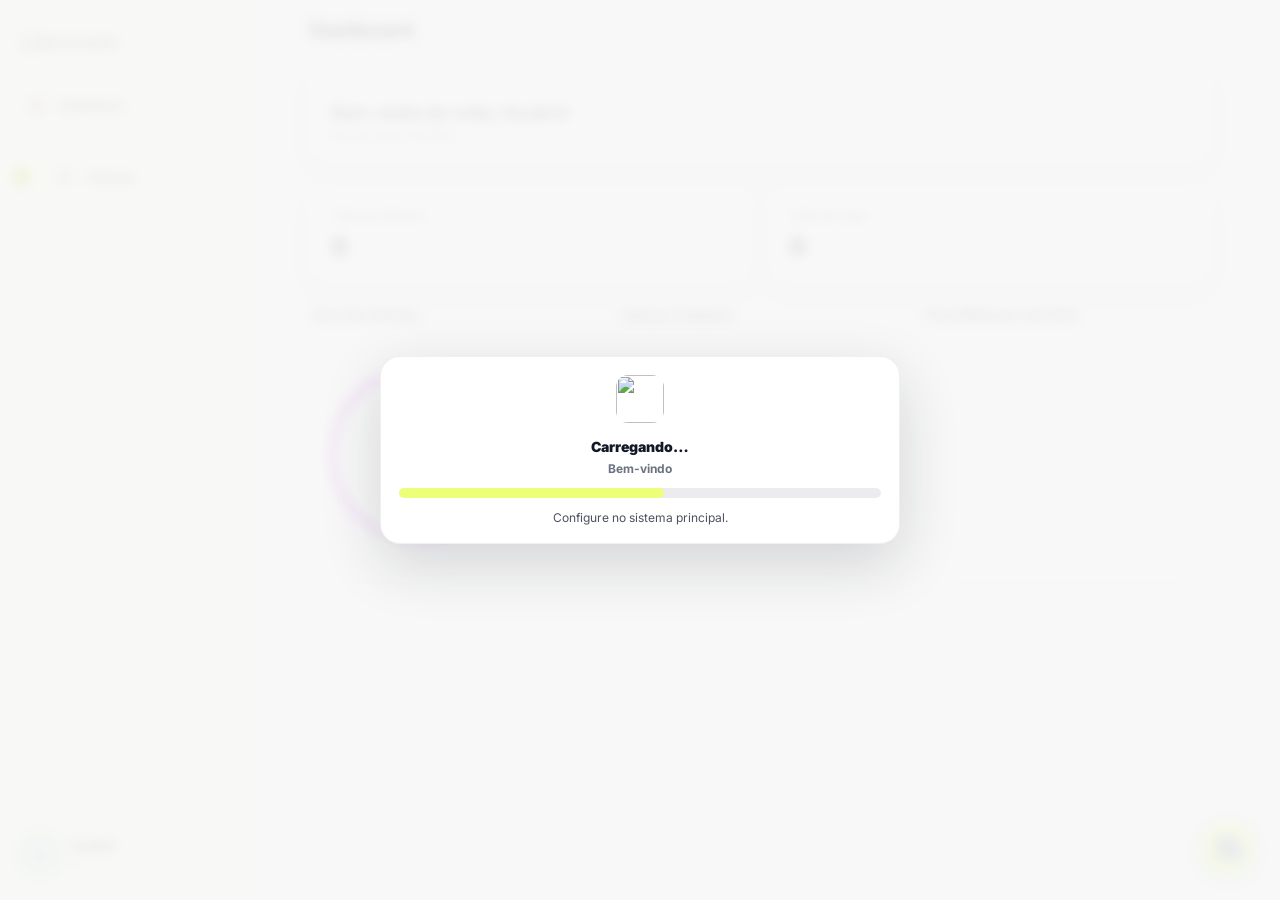
==== commit 93821d36: "adicionando modulo saida de animais" ====
--- a/index.html
+++ b/index.html
@@ -19,546 +19,40 @@
 </head>
 
 <body>
-    <div class="app">
-        <aside class="sidebar" id="sidebar">
-            <div class="sidebarInner">
-                <div class="logoWrap">
-                    <img class="logo" src="https://e45a1d9b2fd81a177eaa3a70ba83bda4.cdn.bubble.io/f1771430285555x676420989400587900/Bovichain-logo.png" alt="BOVICHAIN" />
-                </div>
-
-                <nav class="nav" id="moduleNav"></nav>
-
-                <div class="sidebarFooter">
-                    <div class="sidebarUser">
-                        <div class="sidebarAvatar" id="sidebarAvatar">U</div>
-                        <div class="sidebarUserInfo">
-                            <span class="sidebarUserName" id="sidebarUserName">Usuário</span>
-                            <span class="sidebarUserEmail" id="sidebarFarmName">—</span>
-                        </div>
-                    </div>
-                </div>
+    <!-- Overlay de loading: no index para aparecer desde o primeiro paint (antes do fetch do content) -->
+    <div id="bootOverlay" style="position:fixed;inset:0;display:flex;align-items:center;justify-content:center;z-index:99999;background:rgba(248,248,248,.9);">
+        <div class="bootCard" style="width:min(520px,calc(100% - 28px));background:#fff;border-radius:20px;box-shadow:0 20px 60px rgba(17,24,39,.16);padding:18px;text-align:center;">
+            <div style="margin-bottom:12px;">
+                <img src="https://e45a1d9b2fd81a177eaa3a70ba83bda4.cdn.bubble.io/f1750077006501x159873402843107020/bovichain-icon.svg" alt="" style="width:48px;height:48px;border-radius:12px;" />
             </div>
-        </aside>
-
-        <main class="main">
-            <section class="content">
-                <!-- ==========================================================
-                     CONTAINER P/ MÓDULO ANIMAIS (FIXO)
-                     Fica fora do #moduleView para não perder estado/eventos
-                =========================================================== -->
-                <div id="animalModuleContainer" hidden>
-
-
-                    <!-- LISTA -->
-                    <section class="moduleSection" id="modAnimaisList">
-                        <!-- Versão MOBILE (< 800px): cards -->
-                        <div class="animalListMobile">
-                            <div class="animalListHeader">
-                                <button class="animalBackBtn" id="animalBackBtn">← Voltar</button>
-                                <h1 class="animalListTitle">Animais</h1>
-                                <p class="animalListSub">Gerencie todos seus animais com facilidade</p>
-                                <div class="animalSearchWrap">
-                                    <input id="animalSearch" type="text" placeholder="Buscar por brinco ou nome..."
-                                        autocomplete="off" />
-                                    <button class="animalSearchBtn">🔍</button>
-                                </div>
-                            </div>
-                            <div class="animalCreateButtonWrap">
-                                <button class="btn primary animalCreateBtn" id="btnCreateAnimal">
-                                    ➕ Criar Novo Animal
-                                </button>
-                            </div>
-                            <div class="animalListContainer">
-                                <div id="animalCardsList" class="animalCardsList">
-                                    <!-- Cards inseridos via JS -->
-                                </div>
-                            </div>
-                        </div>
-
-                        <!-- Versão DESKTOP (>= 800px): tabela -->
-                        <div class="animalListDesktop">
-                            <div class="animalListDesktopHeader">
-                                <div class="animalListDesktopTitleBlock">
-                                    <h1 class="animalListDesktopTitle">Animais</h1>
-                                    <p class="animalListDesktopSub">Gerencie todos seus animais com facilidade</p>
-                                </div>
-                                <div class="animalListDesktopBar">
-                                    <div class="animalSearchDesktopWrap">
-                                        <span class="animalSearchDesktopIcon" aria-hidden="true">&#128269;</span>
-                                        <input id="animalSearchDesktop" type="text" placeholder="Buscar"
-                                            autocomplete="off" />
-                                    </div>
-                                    <button type="button" class="animalCreateBtnDesktop" id="btnCreateAnimalDesktop">
-                                        <span class="animalCreateBtnDesktopIcon" aria-hidden="true">&#128046;</span>
-                                        Novo Animal
-                                    </button>
-                                </div>
-                            </div>
-                            <div class="animalTableWrap">
-                                <table class="animalTable">
-                                    <thead>
-                                        <tr>
-                                            <th>Brinco</th>
-                                            <th>Nome</th>
-                                            <th>Data nasc.</th>
-                                            <th>Sexo</th>
-                                            <th>Categoria</th>
-                                            <th>Peso (kg)</th>
-                                            <th>Status</th>
-                                        </tr>
-                                    </thead>
-                                    <tbody id="animalTableBody">
-                                        <!-- Linhas inseridas via JS -->
-                                    </tbody>
-                                </table>
-                            </div>
-                            <div id="animalTablePagination" class="animalTablePagination" aria-label="Paginação da listagem" hidden></div>
-                        </div>
-                    </section>
-
-                    <!-- FORMULÁRIO -->
-                    <section class="moduleSection" id="modAnimaisForm" hidden>
-
-                        <!-- Header específico do form: 3 divs (linha1: Voltar+BioID, linha2: título+subtítulo, linha3: toggle) -->
-                        <div class="pageHead">
-                            <div class="pageHeadRow1">
-                                <button class="animalFormBackBtn" id="btnVoltarTopo">← Voltar</button>
-                                <div class="pageHeadActions">
-                                    <button type="button" class="animalFormHeaderBtn" id="btnBioId">BioID</button>
-                                    <button type="button" class="animalFormHeaderBtn btnSaveAnimal" id="btnSaveHeader" disabled>Salvar Animal</button>
-                                </div>
-                            </div>
-                            <div class="pageHeadRow2">
-                                <h1 class="pageTitle" id="formTitle">Informações do animal</h1>
-                                <p class="pageSub" id="formSub">Cadastre ou atualize aqui</p>
-                            </div>
-                            <div class="pageHeadRow3">
-                                <div class="toggleRow">
-                                    <span>Cadastro avançado</span>
-                                    <label class="switch">
-                                        <input type="checkbox" id="toggleAdvanced" />
-                                        <span class="slider"></span>
-                                    </label>
-                                </div>
-                            </div>
-                        </div>
-
-                        <div class="card">
-                            <div class="grid" style="align-items:start;">
-                                <!-- Fazenda selecionada -->
-                                <!-- Fazenda selecionada + Proprietário -->
-                                <div class="field" style="grid-column: span 12;">
-                                    <div class="dashedBox" style="margin-bottom:0;">
-                                        <div class="dashedLeft">
-                                            <div class="farmIcon">🏡</div>
-                                            <div class="dashedText">
-                                                <div class="k">Fazenda Selecionada</div>
-                                                <div class="v" id="fazendaSelecionadaNome">—</div>
-                                            </div>
-                                        </div>
-
-                                        <!-- Proprietário (agora dentro do box, alinhado à direita pelo justify-content: space-between do box) -->
-                                        <div class="field" style="min-width: 260px;">
-                                            <div class="label">Proprietário <span class="req">*</span></div>
-                                            <select id="animalOwnerSelect"></select>
-                                        </div>
-                                    </div>
-                                </div>
-                            </div>
-
-                            <!-- Tipo de entrada -->
-                            <div class="field" style="margin-top:14px;">
-                                <div class="label">Selecione o tipo de entrada <span class="req">*</span></div>
-                                <div class="chips" id="tipoEntradaChips">
-                                    <div class="chip" data-value="Nascimento"><span class="box"></span>Nascimento</div>
-                                    <div class="chip active" data-value="Compra"><span class="box"></span>Compra</div>
-                                    <div class="chip" data-value="Doação"><span class="box"></span>Doação</div>
-                                    <div class="chip" data-value="Empréstimo"><span class="box"></span>Empréstimo</div>
-                                    <div class="chip" data-value="Ajuste inventário"><span class="box"></span>Ajuste
-                                        inventário</div>
-                                </div>
-                            </div>
-
-                            <!-- Linha principal -->
-                            <div class="grid" style="margin-top:6px;">
-                                <div class="field" style="grid-column: span 2;">
-                                    <div class="label">Tipo de animal <span class="req">*</span></div>
-                                    <select id="animalTipo">
-                                        <!-- Populado dinamicamente via config.js -->
-                                    </select>
-                                </div>
-
-                                <div class="field" style="grid-column: span 2;">
-                                    <div class="label">Brinco padrão <span class="req">*</span></div>
-                                    <input id="animalBrinco" placeholder="ID" />
-                                </div>
-
-                                <div class="field" style="grid-column: span 2;">
-                                    <div class="label">Sexo <span class="req">*</span></div>
-                                    <select id="animalSexo">
-                                        <!-- Populado dinamicamente via config.js -->
-                                    </select>
-                                </div>
-
-                                <div class="field" style="grid-column: span 2;">
-                                    <div class="label">Peso atual em kg</div>
-                                    <input id="animalPesoAtual" type="number" min="0" step="0.1" value="0" />
-                                </div>
-
-                                <div class="field" style="grid-column: span 2;">
-                                    <div class="label">Data de nascimento <span class="req">*</span></div>
-                                    <input id="animalNasc" type="date" />
-                                </div>
-
-                                <div class="field" style="grid-column: span 2;">
-                                    <div class="label">Idade <span class="req">*</span></div>
-                                    <div id="animalIdadeDisplay" class="animalIdadeDisplay" aria-readonly="true">—</div>
-                                </div>
-
-                                <div class="field" style="grid-column: span 2;">
-                                    <div class="label">Categoria <span class="req">*</span></div>
-                                    <select id="animalCategoria">
-                                        <!-- Populado dinamicamente via config.js -->
-                                    </select>
-                                </div>
-
-                                <div class="field" style="grid-column: span 12;">
-                                    <div class="label">Raça <span class="req">*</span></div>
-                                    <select id="animalRaca">
-                                        <!-- Populado dinamicamente via config.js -->
-                                    </select>
-                                </div>
-                            </div>
-
-                            <!-- GRUPO AVANÇADO (escondido por padrão) -->
-                            <div id="advancedGroup" style="display:none;">
-                                <!-- Accordion Tabs Mobile -->
-                                <div class="accordionTabs" style="margin-top:14px;">
-                                    <!-- Accordion Item: Dados adicionais -->
-                                    <div class="accordionItem">
-                                        <div class="accordionHeader" data-accordion="dados">
-                                            <span>Dados adicionais</span>
-                                            <span class="accordionIcon">▼</span>
-                                        </div>
-                                        <div class="accordionPanel" id="tab-dados">
-                                            <div class="grid">
-                                                <div class="field" style="grid-column: span 4;">
-                                                    <div class="label">Nome completo</div>
-                                                    <input id="animalNome" placeholder="Brinco de manejo" />
-                                                </div>
-                                                <div class="field" style="grid-column: span 4;">
-                                                    <div class="label">Finalidade</div>
-                                                    <select id="animalFinalidade">
-                                                        <!-- Populado dinamicamente via config.js -->
-                                                    </select>
-                                                </div>
-                                                <div class="field" style="grid-column: span 4;">
-                                                    <div class="label">Peso no nascimento em kg</div>
-                                                    <input id="animalPesoNasc" type="number" min="0" step="0.1"
-                                                        value="0" />
-                                                </div>
-
-                                                <div class="field" style="grid-column: span 4;">
-                                                    <div class="label">SISBOV</div>
-                                                    <input id="animalSisbov" placeholder="SISBOV" />
-                                                </div>
-                                                <div class="field" style="grid-column: span 4;">
-                                                    <div class="label">Identificação eletrônica</div>
-                                                    <input id="animalEletronica"
-                                                        placeholder="Identificação eletrônica" />
-                                                </div>
-                                                <div class="field" style="grid-column: span 4;">
-                                                    <div class="label">RGD</div>
-                                                    <input id="animalRgd" placeholder="RGD" />
-                                                </div>
-
-                                                <div class="field" style="grid-column: span 4;">
-                                                    <div class="label">RGN</div>
-                                                    <input id="animalRgn" placeholder="RGN" />
-                                                </div>
-                                                <div class="field" style="grid-column: span 4;">
-                                                    <div class="label">Lote</div>
-                                                    <select id="animalLote">
-                                                        <option value="">Lote</option>
-                                                    </select>
-                                                </div>
-                                                <div class="field" style="grid-column: span 4;">
-                                                    <div class="label">Pasto</div>
-                                                    <select id="animalPasto">
-                                                        <option value="">Pasto</option>
-                                                    </select>
-                                                </div>
-
-                                                <div class="field" style="grid-column: span 12;">
-                                                    <div class="label">Observações</div>
-                                                    <textarea id="animalObs"
-                                                        placeholder="Digite aqui suas observações sobre o animal..."></textarea>
-                                                </div>
-                                            </div>
-                                        </div>
-                                    </div>
-
-                                    <!-- Accordion Item: Genealogia -->
-                                    <div class="accordionItem">
-                                        <div class="accordionHeader" data-accordion="genealogia">
-                                            <span>Genealogia</span>
-                                            <span class="accordionIcon">▼</span>
-                                        </div>
-                                        <div class="accordionPanel" id="tab-genealogia">
-                                            <div class="togglePills">
-                                                <div class="pill">
-                                                    <span>Mãe Cadastrada</span>
-                                                    <label class="switch">
-                                                        <input type="checkbox" id="maeCad" />
-                                                        <span class="slider"></span>
-                                                    </label>
-                                                </div>
-
-                                                <div class="pill">
-                                                    <span>Pai Cadastrado</span>
-                                                    <label class="switch">
-                                                        <input type="checkbox" id="paiCad" />
-                                                        <span class="slider"></span>
-                                                    </label>
-                                                </div>
-                                            </div>
-
-                                            <div class="grid">
-                                                <div class="field" style="grid-column: span 6;">
-                                                    <div class="label">Mãe (vinculado)</div>
-                                                    <input id="animalMae" placeholder="Digite o nome para pesquisar" />
-                                                </div>
-                                                <div class="field" style="grid-column: span 6;">
-                                                    <div class="label">Pai (vinculado)</div>
-                                                    <input id="animalPai" placeholder="Digite o nome para pesquisar" />
-                                                </div>
-                                            </div>
-                                        </div>
-                                    </div>
-
-                                    <!-- Accordion Item: Aquisição -->
-                                    <div class="accordionItem">
-                                        <div class="accordionHeader" data-accordion="aquisicao">
-                                            <span>Aquisição</span>
-                                            <span class="accordionIcon">▼</span>
-                                        </div>
-                                        <div class="accordionPanel" id="tab-aquisicao">
-                                            <div class="grid">
-                                                <div class="field" style="grid-column: span 6;">
-                                                    <div class="label">Nº GTA</div>
-                                                    <input id="animalGta" placeholder="12345" />
-                                                </div>
-                                                <div class="field" style="grid-column: span 6;">
-                                                    <div class="label">Estado (UF)</div>
-                                                    <select id="animalUf">
-                                                        <!-- Populado dinamicamente via config.js -->
-                                                    </select>
-                                                </div>
-                                            </div>
-                                        </div>
-                                    </div>
-                                </div>
-                                <!-- fim accordionTabs -->
-                            </div>
-                            <!-- fim advancedGroup -->
-
-                            <!-- Advanced Group End -->
-                        </div>
-
-                        <!-- Mobile Floating Save Button -->
-                        <div class="footerSave">
-                            <button class="btn primary btnSaveAnimal" id="btnSaveBottom"
-                                style="width:100%; height:56px; font-size:15px;" disabled>
-                                Salvar Animal
-                            </button>
-                        </div>
-
-                    </section>
-
-                </div>
-
-                <!-- Container GENÉRICO para outros módulos -->
-                <div id="moduleView"></div>
-
-                <!-- DASHBOARD Mobile: visível apenas abaixo de 800px -->
-                <section class="moduleSection dashMobile" id="modDashboard" aria-hidden="false">
-                    <!-- Header Personalizado -->
-                    <!-- Header Personalizado -->
-                    <div class="dashHeader">
-                        <img src="https://e45a1d9b2fd81a177eaa3a70ba83bda4.cdn.bubble.io/f1771430285555x676420989400587900/Bovichain-logo.png"
-                            class="dashLogo" alt="Logo">
-                        <br>
-                        <div class="dashProfile">
-                            <div class="dashAvatar" id="dashAvatar">U</div>
-                            <div class="dashWelcome">
-                                <div class="dashSub">Bem-vindo de volta 👋</div>
-                                <div class="dashName" id="dashName">Usuário</div>
-                            </div>
-                        </div>
-                    </div>
-
-                    <!-- Banner de status da sincronização (acima de Módulos) -->
-                    <div id="syncStatusBanner" class="syncStatusBanner"
-                        style="display:none; text-align:center; padding:12px 16px; margin:0 0 16px; background:#eff6ff; border:1px solid #bfdbfe; border-radius:8px;">
-                        <span id="syncStatusText">Sincronização em andamento...</span>
-                    </div>
-
-                    <!-- Módulos (apenas mobile) -->
-                    <div class="dashSectionTitle">Módulos</div>
-                    <div class="dashModules" id="dashModules">
-                        <!-- Cards injetados via JS -->
-                    </div>
-
-                    <!-- Charts Section -->
-                    <!-- Charts Section -->
-                    <div class="dashSectionTitle">Sexo dos Animais</div>
-                    <div class="dashContainer">
-                        <div class="dashChartCard row-based">
-                            <!-- Donut Chart Sexo -->
-                            <div class="donutWrapper">
-                                <svg viewBox="0 0 36 36" class="circular-chart dual">
-                                    <path class="circle-bg"
-                                        d="M18 2.0845 a 15.9155 15.9155 0 0 1 0 31.831 a 15.9155 15.9155 0 0 1 0 -31.831" />
-                                    <path class="circle" id="chartPathSexM" stroke-dasharray="0, 100"
-                                        d="M18 2.0845 a 15.9155 15.9155 0 0 1 0 31.831 a 15.9155 15.9155 0 0 1 0 -31.831" />
-                                </svg>
-                                <div class="donutCenter" id="chartTotalSex">0<br><span
-                                        style="font-size:10px;font-weight:400;color:#c0cfec">Total</span></div>
-                            </div>
-                            <div class="chartLegend">
-                                <div><span class="dot blue"></span> Macho <b id="lblM">0</b></div>
-                                <div><span class="dot pink"></span> Fêmea <b id="lblF">0</b></div>
-                            </div>
-                        </div>
-                    </div>
-
-                    <div class="dashSectionTitle">Total por Categoria</div>
-                    <div class="dashContainer">
-                        <div class="dashChartCard column-based" id="chartListCat">
-                            <!-- Injected rows -->
-                            <div style="text-align:center; color:#9ca3af; padding:20px;">Carregando...</div>
-                        </div>
-                    </div>
-
-                    <div class="dashSectionTitle">Peso Médio por Lote (KG)</div>
-                    <div class="dashContainer">
-                        <div class="dashChartCard column-based" id="chartListLote">
-                            <!-- Injected rows -->
-                            <div style="text-align:center; color:#9ca3af; padding:20px;">Carregando...</div>
-                        </div>
-                    </div>
-
-                    <div style="height: 40px;"></div>
-                </section>
-
-                <!-- DASHBOARD Desktop: visível a partir de 800px -->
-                <section class="moduleSection dashDesktop" id="modDashboardDesktop" aria-hidden="false">
-                    <div class="dashDesktopTop">
-                        <h1 class="dashDesktopTitle">Dashboard</h1>
-                    </div>
-                    <div class="dashDesktopWelcome">
-                        <div class="dashDesktopWelcomeText">
-                            <span class="dashDesktopDate" id="dashDesktopDate">—</span>
-                            <h2 class="dashDesktopGreeting">Bem-vindo de volta, <span id="dashNameDesktop">Usuário</span>!</h2>
-                            <p class="dashDesktopSub">Explore seus módulos</p>
-                        </div>
-                    </div>
-                    <div id="syncStatusBannerDesktop" class="syncStatusBanner" style="display:none; text-align:center; padding:12px 16px; margin:0 0 16px; background:#eff6ff; border:1px solid #bfdbfe; border-radius:8px;">
-                        <span id="syncStatusTextDesktop">Sincronização em andamento...</span>
-                    </div>
-                    <div class="dashDesktopCards">
-                        <div class="dashDesktopCard">
-                            <span class="dashDesktopCardLabel">Total de Animais</span>
-                            <span class="dashDesktopCardVal" id="dashDesktopCardTotal">0</span>
-                        </div>
-                        <div class="dashDesktopCard">
-                            <span class="dashDesktopCardLabel">Total de Lotes</span>
-                            <span class="dashDesktopCardVal" id="dashDesktopCardLotes">0</span>
-                        </div>
-                    </div>
-                    <div class="dashDesktopCharts">
-                        <div class="dashDesktopChartBlock">
-                            <div class="dashSectionTitle">Sexo dos Animais</div>
-                            <div class="dashChartCard row-based">
-                                <div class="donutWrapper">
-                                    <svg viewBox="0 0 36 36" class="circular-chart dual">
-                                        <path class="circle-bg" d="M18 2.0845 a 15.9155 15.9155 0 0 1 0 31.831 a 15.9155 15.9155 0 0 1 0 -31.831" />
-                                        <path class="circle" id="chartPathSexMDesktop" stroke-dasharray="0, 100" d="M18 2.0845 a 15.9155 15.9155 0 0 1 0 31.831 a 15.9155 15.9155 0 0 1 0 -31.831" />
-                                    </svg>
-                                    <div class="donutCenter" id="chartTotalSexDesktop">0<br><span style="font-size:10px;font-weight:400;color:#6b7280">Total</span></div>
-                                </div>
-                                <div class="chartLegend">
-                                    <div><span class="dot blue"></span> Macho <b id="lblMDesktop">0</b></div>
-                                    <div><span class="dot pink"></span> Fêmea <b id="lblFDesktop">0</b></div>
-                                </div>
-                            </div>
-                        </div>
-                        <div class="dashDesktopChartBlock">
-                            <div class="dashSectionTitle">Total por Categoria</div>
-                            <div class="dashChartCard column-based" id="chartListCatDesktop"></div>
-                        </div>
-                        <div class="dashDesktopChartBlock">
-                            <div class="dashSectionTitle">Peso Médio por Lote (KG)</div>
-                            <div class="dashChartCard column-based" id="chartListLoteDesktop"></div>
-                        </div>
-                    </div>
-                </section>
-
-            </section> <!-- .content end -->
-
-            <!-- Placeholder GENÉRICO para módulos ainda não implementados -->
-            <section id="moduleView" class="moduleSection" hidden></section>
-
-            <!-- FAB Sync Button -->
-            <div id="fabSync" class="fabSync" hidden>
-                <div class="fabIcon">
-                    <svg width="30px" height="30px" viewBox="-0.1 -0.1 1.8 1.8" fill="none"
-                        xmlns="http://www.w3.org/2000/svg">
-                        <path width="30" height="30" fill="white" fill-opacity="0.01" d="M0 0H1.8V1.8H0V0z" />
-                        <path
-                            d="M1.65 1.162c0 0.207 -0.168 0.375 -0.375 0.375 -0.067 0 -0.13 -0.018 -0.185 -0.049A0.375 0.375 0 0 1 0.9 1.162c0 -0.096 0.036 -0.184 0.096 -0.251A0.374 0.374 0 0 1 1.275 0.787c0.207 0 0.375 0.168 0.375 0.375"
-                            fill="#2F88FF" stroke="#111827" stroke-width="0.10" stroke-linecap="round"
-                            stroke-linejoin="round" />
-                        <path
-                            d="M1.275 0.45v0.337a0.374 0.374 0 0 0 -0.279 0.124A0.373 0.373 0 0 0 0.9 1.162q0 0.033 0.005 0.064a0.375 0.375 0 0 0 0.185 0.263C0.99 1.519 0.858 1.537 0.713 1.537c-0.311 0 -0.563 -0.084 -0.563 -0.188V0.45"
-                            stroke="#111827" stroke-width="0.10" stroke-linecap="round" stroke-linejoin="round" />
-                        <path
-                            d="M1.275 0.45c0 0.104 -0.252 0.188 -0.563 0.188S0.15 0.554 0.15 0.45s0.252 -0.188 0.563 -0.188 0.563 0.084 0.563 0.188"
-                            fill="#2F88FF" stroke="#111827" stroke-width="0.10" stroke-linecap="round"
-                            stroke-linejoin="round" />
-                        <path d="M0.15 1.05c0 0.104 0.252 0.188 0.563 0.188 0.068 0 0.133 -0.004 0.193 -0.011"
-                            stroke="#111827" stroke-width="0.10" stroke-linecap="round" stroke-linejoin="round" />
-                        <path d="M0.15 0.75c0 0.104 0.252 0.188 0.563 0.188 0.103 0 0.2 -0.009 0.283 -0.026"
-                            stroke="#111827" stroke-width="0.10" stroke-linecap="round" stroke-linejoin="round" />
-                        <path d="M1.425 1.162a0.15 0.15 0 0 1 -0.15 0.15" stroke="white" stroke-width="0.10"
-                            stroke-linecap="round" stroke-linejoin="round" />
-                        <path d="M1.125 1.162a0.15 0.15 0 0 1 0.15 -0.15" stroke="white" stroke-width="0.10"
-                            stroke-linecap="round" stroke-linejoin="round" />
-                    </svg>
-                </div>
+            <div class="bootTitle" style="font-weight:900;font-size:14px;margin-bottom:6px;">Carregando…</div>
+            <div id="bootSub" style="color:#6b7280;font-weight:700;font-size:12px;">Preparando o modo offline.</div>
+            <div class="bootBar" style="height:10px;border-radius:999px;background:rgba(17,24,39,.08);overflow:hidden;margin:12px 0;">
+                <div class="bootBarFill" style="height:100%;width:55%;border-radius:999px;background:#edff77;animation:bootMove 1.1s ease-in-out infinite alternate;"></div>
             </div>
-        </main>
-    </div>
-
-    <!-- LOADING OVERLAY -->
-    <div id="bootOverlay" style="display:none;">
-        <div class="bootCard">
-            <div style="text-align: center; margin-bottom: 12px;">
-                <img src="https://e45a1d9b2fd81a177eaa3a70ba83bda4.cdn.bubble.io/f1750077006501x159873402843107020/bovichain-icon.svg"
-                    alt="Icon" style="width: 48px; height: 48px; border-radius: 12px;" />
-            </div>
-            <div class="bootTitle">Sincronizando dados…</div>
-            <div class="bootSub" id="bootSub">Aguarde, estamos preparando o modo offline.</div>
-            <div class="bootBar">
-                <div class="bootBarFill"></div>
-            </div>
-            <div class="bootHint" id="bootHint"></div>
+            <div id="bootHint" style="font-size:12px;color:#111827;opacity:.75;"></div>
         </div>
     </div>
-
-    <div class="toast" id="toast"></div>
-
-    <script type="module" src="./assets/js/app.js"></script>
+    <div id="app-root"></div>
+    <script>window.__bootStart = Date.now();</script>
+    <script>
+        (function () {
+            var isDesktop = window.matchMedia('(min-width: 800px)').matches;
+            var path = isDesktop ? './assets/desktop/content.html' : './assets/mobile/content.html';
+            fetch(path)
+                .then(function (r) { return r.text(); })
+                .then(function (html) {
+                    document.getElementById('app-root').innerHTML = html;
+                    var s = document.createElement('script');
+                    s.type = 'module';
+                    s.src = './assets/js/app.js';
+                    document.body.appendChild(s);
+                })
+                .catch(function (err) {
+                    document.getElementById('app-root').innerHTML = '<p style="padding:20px;">Erro ao carregar. Tente recarregar a página.</p>';
+                });
+        })();
+    </script>
 </body>
 
 </html>
--- a/assets/css/style.css
+++ b/assets/css/style.css
@@ -66,7 +66,7 @@
             flex: 1;
             display: flex;
             flex-direction: column;
-            padding: 16px 12px;
+            padding: 28px 12px 16px;
             min-height: 0;
         }
 
@@ -95,12 +95,34 @@
             overflow-y: auto;
         }
 
+        /* Timeline: só os módulos (Dashboard fica fora) — espaço entre Dashboard e a timeline */
+        .navTimeline {
+            display: flex;
+            flex-direction: column;
+            gap: 6px;
+            flex: 1;
+            min-height: 0;
+            position: relative;
+            padding-left: 28px;
+            margin-top: 24px;
+        }
+        .navTimeline::before {
+            content: "";
+            position: absolute;
+            left: 10px;
+            top: 18px;
+            bottom: 18px;
+            width: 2px;
+            background: #e5e7eb;
+            border-radius: 1px;
+        }
+
         .navItem {
             display: flex;
             align-items: center;
             gap: 12px;
-            padding: 12px 14px;
-            border-radius: 999px;
+            padding: 10px 12px 10px 14px;
+            border-radius: 10px;
             cursor: pointer;
             user-select: none;
             color: var(--text);
@@ -117,9 +139,35 @@
             background: var(--btn);
             color: var(--btnText);
             box-shadow: 0 2px 8px rgba(237, 255, 119, .35);
-            border: #1118279c;
-            border-width: 1px;
-            border-style: solid;
+            border: 1px solid rgba(17, 24, 39, .6);
+        }
+
+        .navItem {
+            position: relative;
+        }
+
+        /* Círculo da timeline (número do passo) — alinhado à linha */
+        .navTimelineDot {
+            position: absolute;
+            left: -28px;
+            top: 50%;
+            transform: translateY(-50%);
+            width: 20px;
+            height: 20px;
+            border-radius: 50%;
+            background: #c6e012;
+            color: #111827;
+            font-size: 11px;
+            font-weight: 700;
+            display: flex;
+            align-items: center;
+            justify-content: center;
+            flex-shrink: 0;
+            z-index: 1;
+        }
+        .navItem.active .navTimelineDot {
+            background: #111827;
+            color: var(--btn);
         }
 
         .navIcon {
@@ -136,6 +184,11 @@
 
         .navItem.active .navIcon {
             background: rgba(18, 24, 38, .12);
+        }
+
+        .navLabel {
+            flex: 1;
+            min-width: 0;
         }
 
         /* Rodapé do sidebar: usuário + logout */
@@ -783,6 +836,18 @@
                 gap: 16px;
                 flex-wrap: nowrap;
                 /* Não quebra linha */
+            }
+
+            .navTimeline::before {
+                display: none;
+            }
+            .navTimeline {
+                padding-left: 20px;
+            }
+            .navTimelineDot {
+                position: static;
+                transform: none;
+                margin-right: 2px;
             }
 
             .navItem {
@@ -1756,6 +1821,224 @@
             margin-top: 0;
         }
 
+        /* Card: dados pendentes de sincronização (mobile + desktop) */
+        .dashPendingSyncCard {
+            background: #fff;
+            border-radius: 12px;
+            padding: 14px 16px;
+            border: 1px solid rgba(17, 24, 39, 0.08);
+            box-shadow: 0 4px 12px rgba(17, 24, 39, 0.06);
+        }
+        .dashPendingSyncTitle {
+            font-size: 12px;
+            font-weight: 800;
+            color: #111827;
+            margin-bottom: 10px;
+        }
+        .dashPendingSyncList {
+            display: flex;
+            flex-direction: column;
+            gap: 6px;
+            max-height: 160px;
+            overflow-y: auto;
+        }
+        .dashPendingSyncItem {
+            display: flex;
+            align-items: center;
+            gap: 10px;
+            font-size: 12px;
+            padding: 6px 8px;
+            background: #f9fafb;
+            border-radius: 8px;
+        }
+        .dashPendingSyncGroupRow {
+            cursor: pointer;
+        }
+        .dashPendingSyncGroupRow:hover {
+            background: #eff6ff;
+        }
+        .dashPendingSyncGroupRow:active {
+            background: #dbeafe;
+        }
+        /* Modal de detalhes – pendências de sincronização */
+        .dashPendingSyncModalOverlay {
+            display: flex;
+            position: fixed;
+            inset: 0;
+            z-index: 999999;
+            background: rgba(17, 24, 39, 0.35);
+            backdrop-filter: blur(6px);
+            -webkit-backdrop-filter: blur(6px);
+            align-items: center;
+            justify-content: center;
+            padding: 20px;
+            box-sizing: border-box;
+        }
+        .dashPendingSyncModalCard {
+            background: #fff;
+            border-radius: 20px;
+            box-shadow: 0 25px 60px rgba(0, 0, 0, 0.18), 0 0 1px rgba(0, 0, 0, 0.08);
+            max-width: 420px;
+            width: 100%;
+            max-height: 85vh;
+            overflow: hidden;
+            display: flex;
+            flex-direction: column;
+            border: 1px solid rgba(0, 0, 0, 0.06);
+            animation: dashPendingSyncModalIn 0.25s ease;
+        }
+        @keyframes dashPendingSyncModalIn {
+            from { opacity: 0; transform: scale(0.94) translateY(-8px); }
+            to { opacity: 1; transform: scale(1) translateY(0); }
+        }
+        .dashPendingSyncModalHeader {
+            display: flex;
+            align-items: center;
+            gap: 12px;
+            padding: 20px 20px 16px;
+            background: linear-gradient(135deg, #f8faf0 0%, #fbffe3 100%);
+            border-bottom: 1px solid rgba(17, 24, 39, 0.08);
+        }
+        .dashPendingSyncModalIcon {
+            font-size: 22px;
+            line-height: 1;
+            flex-shrink: 0;
+        }
+        .dashPendingSyncModalTitle {
+            margin: 0;
+            font-size: 15px;
+            font-weight: 800;
+            color: #111827;
+            letter-spacing: -0.02em;
+            flex: 1;
+            min-width: 0;
+        }
+        .dashPendingSyncModalClose {
+            width: 36px;
+            height: 36px;
+            border: none;
+            border-radius: 12px;
+            background: rgba(17, 24, 39, 0.06);
+            color: #6b7280;
+            font-size: 22px;
+            line-height: 1;
+            cursor: pointer;
+            display: flex;
+            align-items: center;
+            justify-content: center;
+            padding: 0;
+            flex-shrink: 0;
+            transition: background 0.2s, color 0.2s;
+        }
+        .dashPendingSyncModalClose:hover {
+            background: rgba(17, 24, 39, 0.1);
+            color: #111827;
+        }
+        .dashPendingSyncModalBody {
+            padding: 16px 20px 20px;
+            overflow-y: auto;
+            flex: 1;
+            min-height: 0;
+        }
+        .dashPendingSyncModalItem {
+            display: flex;
+            align-items: center;
+            gap: 12px;
+            padding: 12px 14px;
+            border-radius: 12px;
+            background: #f9fafb;
+            margin-bottom: 8px;
+            font-size: 14px;
+            border: 1px solid transparent;
+            transition: background 0.2s, border-color 0.2s;
+        }
+        .dashPendingSyncModalItem:last-child {
+            margin-bottom: 0;
+        }
+        .dashPendingSyncModalItem:hover {
+            background: #f3f4f6;
+        }
+        .dashPendingSyncModalItemNum {
+            width: 28px;
+            height: 28px;
+            border-radius: 50%;
+            background: var(--btn, #edff77);
+            color: #111827;
+            font-weight: 800;
+            font-size: 12px;
+            display: flex;
+            align-items: center;
+            justify-content: center;
+            flex-shrink: 0;
+            box-shadow: 0 2px 8px rgba(237, 255, 119, 0.4);
+        }
+        .dashPendingSyncModalItemText {
+            color: #374151;
+            font-weight: 600;
+            flex: 1;
+            min-width: 0;
+        }
+        .dashPendingSyncPaginationWrap {
+            margin-top: 12px;
+            padding-top: 10px;
+            border-top: 1px solid rgba(17, 24, 39, 0.08);
+        }
+        .dashPendingSyncPagination {
+            display: flex;
+            align-items: center;
+            justify-content: center;
+            gap: 12px;
+        }
+        .dashPendingSyncPageBtn {
+            padding: 6px 12px;
+            font-size: 12px;
+            font-weight: 700;
+            border-radius: 8px;
+            border: 1px solid #e5e7eb;
+            background: #fff;
+            color: #374151;
+            cursor: pointer;
+        }
+        .dashPendingSyncPageBtn:hover:not(:disabled) {
+            background: #edff77;
+            border-color: rgba(17, 24, 39, 0.15);
+        }
+        .dashPendingSyncPageBtn:disabled {
+            opacity: 0.5;
+            cursor: not-allowed;
+        }
+        .dashPendingSyncPageInfo {
+            font-size: 12px;
+            font-weight: 600;
+            color: #6b7280;
+        }
+        .dashPendingSyncOrder {
+            flex: 0 0 22px;
+            width: 22px;
+            height: 22px;
+            border-radius: 50%;
+            background: #edff77;
+            color: #111827;
+            font-weight: 800;
+            font-size: 11px;
+            display: flex;
+            align-items: center;
+            justify-content: center;
+        }
+        .dashPendingSyncLabel {
+            flex: 0 0 auto;
+            font-weight: 700;
+            color: #374151;
+        }
+        .dashPendingSyncDetail {
+            flex: 1;
+            min-width: 0;
+            overflow: hidden;
+            text-overflow: ellipsis;
+            white-space: nowrap;
+            color: #6b7280;
+        }
+
         .dashModules {
             display: flex;
             gap: 12px;
@@ -2443,6 +2726,54 @@
             #modAnimaisForm .chip.active .box:after {
                 font-size: 10px;
             }
+            /* Multi-select Lote (chips) */
+            .animalLoteMultiWrap .animalLoteAdd {
+                width: 100%;
+                padding: 10px 12px;
+                font-size: 14px;
+                border: 1px solid var(--border, #e5e7eb);
+                border-radius: 8px;
+                background: #fff;
+                margin-bottom: 8px;
+            }
+            .animalLoteChips {
+                display: flex;
+                flex-wrap: wrap;
+                gap: 8px;
+                min-height: 24px;
+            }
+            .animalLoteChip {
+                display: inline-flex;
+                align-items: center;
+                gap: 6px;
+                padding: 6px 10px;
+                font-size: 13px;
+                font-weight: 500;
+                color: var(--text, #111827);
+                background: rgba(198, 224, 18, 0.2);
+                border: 1px solid var(--btn, #c6e012);
+                border-radius: 8px;
+            }
+            .animalLoteChipRemove {
+                padding: 0;
+                margin: 0;
+                width: 20px;
+                height: 20px;
+                border: none;
+                background: transparent;
+                font-size: 16px;
+                line-height: 1;
+                color: var(--muted, #6b7280);
+                cursor: pointer;
+                border-radius: 4px;
+                display: inline-flex;
+                align-items: center;
+                justify-content: center;
+            }
+            .animalLoteChipRemove:hover {
+                background: rgba(0, 0, 0, 0.08);
+                color: var(--text, #111827);
+            }
             #modAnimaisForm .accordionItem {
                 border-radius: 10px;
             }
@@ -2712,4 +3043,814 @@
             100% {
                 box-shadow: 0 0 0 0 rgba(34, 197, 94, 0);
             }
-        }+        }
+
+/* ==========================================================
+   MÓDULO MOVIMENTAÇÕES (Lotes / Pastos / Fazendas)
+   Mesmo layout de abas do módulo Saída de Animais (card branco, sombra, underline ativo)
+   ========================================================== */
+.movPage {
+  max-width: 100%;
+  margin: 0 auto;
+  padding: 20px;
+  width: 100%;
+  background: var(--bg-page);
+  min-height: 100%;
+  box-sizing: border-box;
+}
+
+.movTabs {
+  display: flex;
+  gap: 0;
+  border: 1px solid var(--border, #e5e7eb);
+  margin-bottom: 24px;
+  background: #fff;
+  border-radius: 12px;
+  padding: 0 8px 0 0;
+  box-shadow: 0 1px 2px rgba(0,0,0,0.04);
+}
+
+.movTab {
+  padding: 12px 20px;
+  font-size: 14px;
+  font-weight: 500;
+  color: var(--muted, #6b7280);
+  background: none;
+  border: none;
+  border-bottom: 3px solid transparent;
+  cursor: pointer;
+  transition: color 0.2s, border-color 0.2s;
+}
+
+.movTab:hover {
+  color: var(--text, #111827);
+}
+
+.movTab.active {
+  color: var(--text, #111827);
+  border-bottom-color: var(--btn, #c6e012);
+  font-weight: 600;
+}
+
+.movContent {
+  padding: 32px 24px 24px 24px;
+  background: #fff;
+  border-radius: 12px;
+  border: 1px solid var(--border, #e5e7eb);
+  box-shadow: 0 1px 2px rgba(0,0,0,0.04);
+}
+
+.movHead {
+  display: flex;
+  flex-wrap: wrap;
+  align-items: flex-start;
+  justify-content: space-between;
+  gap: 16px;
+  margin-top: 24px;
+  margin-bottom: 24px;
+}
+
+.movTitle {
+  font-size: 22px;
+  font-weight: 700;
+  color: var(--text, #111827);
+  margin: 0 0 4px 0;
+}
+
+.movSub {
+  font-size: 14px;
+  color: var(--muted, #6b7280);
+  margin: 0;
+}
+
+.movBtnTransferir {
+  display: inline-flex;
+  align-items: center;
+  gap: 8px;
+  white-space: nowrap;
+}
+
+.movBtnTransferirIcon {
+  font-size: 16px;
+}
+
+.movBtnTransferir:not(.movBtnTransferir--disabled) {
+  cursor: pointer;
+}
+
+.movBtnTransferir.movBtnTransferir--disabled {
+  opacity: 0.6;
+  cursor: not-allowed;
+}
+
+.movCards {
+  display: flex;
+  flex-wrap: wrap;
+  gap: 16px;
+  margin-bottom: 20px;
+}
+
+.movCard {
+  background: #fff;
+  border: 1px solid var(--border, #e5e7eb);
+  border-radius: 12px;
+  padding: 16px;
+  flex: 1;
+  min-width: 240px;
+}
+
+.movCardHighlight {
+  border-color: var(--btn, #c6e012);
+  box-shadow: 0 0 0 1px rgba(198, 224, 18, 0.2);
+}
+
+.movCardLabel,
+.movCardTitle {
+  display: flex;
+  align-items: center;
+  gap: 8px;
+  font-size: 14px;
+  font-weight: 600;
+  color: var(--text, #111827);
+  margin: 0 0 10px 0;
+}
+
+.movCardIcon {
+  font-size: 16px;
+  opacity: 0.9;
+}
+
+.movSelect {
+  width: 100%;
+  padding: 10px 12px;
+  font-size: 14px;
+  border: 1px solid var(--border, #e5e7eb);
+  border-radius: 8px;
+  background: #fff;
+  color: var(--text, #111827);
+}
+
+.movFazendaNome {
+  font-size: 16px;
+  font-weight: 600;
+  color: var(--text, #111827);
+  margin-top: 8px;
+  padding: 10px 14px;
+  background: var(--card, #fff);
+  border: 1px solid var(--border, #e5e7eb);
+  border-radius: 8px;
+}
+
+.movCardHint {
+  margin-top: 8px;
+  color: var(--muted, #6b7280);
+  font-size: 0.875rem;
+}
+
+.movToggleGroup {
+  display: flex;
+  gap: 8px;
+  margin-top: 12px;
+}
+
+.movToggleBtn {
+  flex: 1;
+  padding: 10px 16px;
+  border: 1px solid var(--border, #e5e7eb);
+  border-radius: 8px;
+  background: var(--card, #fff);
+  color: var(--text, #111827);
+  font-size: 14px;
+  font-weight: 500;
+  cursor: pointer;
+  transition: all 0.2s ease;
+}
+
+.movToggleBtn:hover {
+  background: #f9fafb;
+  border-color: var(--green, #16a34a);
+}
+
+.movToggleBtn.movToggleBtnActive {
+  background: var(--text, #111827);
+  color: var(--card, #fff);
+  border-color: var(--text, #111827);
+}
+
+.movToggleBtn.movToggleBtnActive:hover {
+  background: var(--text, #111827);
+  opacity: 0.9;
+}
+
+.movCardTable {
+  flex: 1 1 100%;
+  min-width: 0;
+}
+
+/* Tabela no mesmo estilo da listagem de animais */
+.movTableWrap.animalTableWrap,
+.movPage .movTableWrap {
+  background: var(--card, #fff);
+  border-radius: 10px;
+  box-shadow: var(--shadow, 0 1px 3px rgba(0,0,0,0.08));
+  border: 1px solid var(--border, #e5e7eb);
+  overflow: hidden;
+}
+
+.movTable.animalTable,
+.movPage .movTable {
+  width: 100%;
+  border-collapse: collapse;
+  font-size: 13px;
+}
+
+.movTable thead {
+  background: var(--bg, #f9fafb);
+}
+
+.movTable th {
+  text-align: left;
+  padding: 12px 14px;
+  font-size: 13px;
+  font-weight: 600;
+  color: var(--text, #111827);
+  border-bottom: 1px solid var(--border, #e5e7eb);
+}
+
+.movTable th.movThCheck {
+  width: 44px;
+  padding-right: 8px;
+  vertical-align: middle;
+}
+
+.movTable td {
+  padding: 12px 14px;
+  font-weight: 400;
+  border-bottom: 1px solid var(--border, #e5e7eb);
+  color: var(--text, #111827);
+}
+
+.movTable td.movTdCheck {
+  width: 44px;
+  padding-right: 8px;
+  vertical-align: middle;
+}
+
+.movTable tbody tr:last-child td {
+  border-bottom: none;
+}
+
+.movTable tbody tr {
+  cursor: pointer;
+  transition: background 0.15s;
+}
+
+.movTable tbody tr:hover {
+  background: rgba(0, 0, 0, 0.03);
+}
+
+.movTableEmpty {
+  text-align: center;
+  color: var(--muted, #6b7280);
+  padding: 32px 16px !important;
+}
+
+/* Checkbox customizado para seleção de animais */
+.movCheckWrap {
+  display: inline-flex;
+  align-items: center;
+  justify-content: center;
+  cursor: pointer;
+  margin: 0;
+}
+
+.movCheckWrap input[type="checkbox"] {
+  position: absolute;
+  opacity: 0;
+  width: 20px;
+  height: 20px;
+  margin: 0;
+  cursor: pointer;
+}
+
+.movCheckWrap .movCheckbox {
+  display: inline-flex;
+  align-items: center;
+  justify-content: center;
+  width: 20px;
+  height: 20px;
+  border: 2px solid var(--border, #d1d5db);
+  border-radius: 4px;
+  background: #fff;
+  transition: border-color 0.2s, background 0.2s;
+  flex-shrink: 0;
+}
+
+.movCheckWrap .movCheckbox::after {
+  content: "";
+  width: 6px;
+  height: 10px;
+  border: solid #111827;
+  border-width: 0 2px 2px 0;
+  transform: rotate(45deg) scale(0);
+  margin-bottom: 3px;
+  transition: transform 0.15s;
+}
+
+.movCheckWrap input:checked + .movCheckbox {
+  background: var(--btn, #edff77);
+  border-color: var(--btn, #edff77);
+}
+
+.movCheckWrap input:checked + .movCheckbox::after {
+  transform: rotate(45deg) scale(1);
+  border-color: #111827;
+}
+
+.movCheckWrap input:focus-visible + .movCheckbox {
+  outline: 2px solid var(--btn, #c6e012);
+  outline-offset: 2px;
+}
+
+/* Modal confirmação transferência (layout do print) */
+.movModalOverlay {
+  position: fixed;
+  inset: 0;
+  background: rgba(0, 0, 0, 0.5);
+  display: flex;
+  align-items: center;
+  justify-content: center;
+  z-index: 3000;
+  padding: 20px;
+  box-sizing: border-box;
+}
+
+.movModal {
+  background: #fff;
+  border-radius: 16px;
+  max-width: 560px;
+  width: 100%;
+  max-height: 90vh;
+  overflow: hidden;
+  display: flex;
+  flex-direction: column;
+  box-shadow: 0 20px 50px rgba(0, 0, 0, 0.25);
+}
+
+.movModalHeader {
+  display: flex;
+  align-items: flex-start;
+  justify-content: space-between;
+  gap: 16px;
+  padding: 20px 20px 0;
+}
+
+.movModalHeaderText {
+  flex: 1;
+}
+
+.movModalTitle {
+  font-size: 20px;
+  font-weight: 700;
+  margin: 0 0 4px 0;
+  color: var(--text, #111827);
+}
+
+.movModalSub {
+  font-size: 14px;
+  color: var(--muted, #6b7280);
+  margin: 0;
+}
+
+.movModalClose {
+  width: 36px;
+  height: 36px;
+  border: none;
+  background: transparent;
+  font-size: 24px;
+  line-height: 1;
+  color: var(--muted, #6b7280);
+  cursor: pointer;
+  border-radius: 8px;
+  display: flex;
+  align-items: center;
+  justify-content: center;
+  padding: 0;
+}
+
+.movModalClose:hover {
+  background: rgba(0, 0, 0, 0.06);
+  color: var(--text, #111827);
+}
+
+.movModalBody {
+  padding: 20px 20px 16px;
+  font-size: 14px;
+  color: var(--text, #111827);
+  overflow-y: auto;
+  flex: 1;
+  min-height: 0;
+}
+
+/* Cards Origem | Seta | Destino */
+.movModalCards {
+  display: flex;
+  align-items: center;
+  gap: 12px;
+  margin-bottom: 20px;
+}
+
+.movModalCard {
+  flex: 1;
+  min-width: 0;
+  background: #f9fafb;
+  border: 1px solid var(--border, #e5e7eb);
+  border-radius: 12px;
+  padding: 14px 16px;
+  display: flex;
+  flex-direction: column;
+  gap: 4px;
+}
+
+.movModalCardIcon {
+  font-size: 18px;
+  color: var(--muted, #6b7280);
+  margin-bottom: 2px;
+}
+
+.movModalCardIconDestino {
+  opacity: 0.9;
+}
+
+.movModalCardLabel {
+  font-size: 12px;
+  font-weight: 600;
+  color: var(--muted, #6b7280);
+  text-transform: uppercase;
+  letter-spacing: 0.02em;
+}
+
+.movModalCardVal {
+  font-size: 16px;
+  font-weight: 600;
+  color: var(--text, #111827);
+}
+
+.movModalArrow {
+  flex-shrink: 0;
+  width: 40px;
+  height: 40px;
+  background: var(--btn, #c6e012);
+  color: var(--btnText, #121826);
+  border-radius: 50%;
+  display: flex;
+  align-items: center;
+  justify-content: center;
+  font-size: 20px;
+  font-weight: bold;
+}
+
+/* Lista de animais no modal */
+.movModalListSection {
+  margin-bottom: 16px;
+}
+
+.movModalListTitle {
+  font-size: 15px;
+  font-weight: 600;
+  margin: 0 0 10px 0;
+  color: var(--text, #111827);
+  display: flex;
+  align-items: center;
+  gap: 8px;
+}
+
+.movModalListIcon {
+  font-size: 18px;
+}
+
+.movModalListWrap {
+  border: 1px solid var(--border, #e5e7eb);
+  border-radius: 10px;
+  overflow: hidden;
+  max-height: 220px;
+  overflow-y: auto;
+}
+
+.movModalAnimaisList {
+  background: #fff;
+}
+
+.movModalAnimalRow {
+  display: grid;
+  grid-template-columns: 1fr auto auto auto;
+  gap: 12px;
+  align-items: center;
+  padding: 10px 14px;
+  border-bottom: 1px solid var(--border, #e5e7eb);
+  font-size: 13px;
+}
+
+.movModalAnimalRow:last-child {
+  border-bottom: none;
+}
+
+.movModalAnimalId {
+  font-weight: 500;
+  color: var(--text, #111827);
+  min-width: 0;
+}
+
+.movModalAnimalRaca {
+  background: rgba(198, 224, 18, 0.2);
+  color: var(--text, #111827);
+  padding: 4px 10px;
+  border-radius: 999px;
+  font-size: 12px;
+  font-weight: 500;
+  white-space: nowrap;
+}
+
+.movModalAnimalPeso {
+  color: var(--muted, #6b7280);
+  white-space: nowrap;
+}
+
+.movModalAnimalSexo {
+  color: var(--text, #111827);
+  white-space: nowrap;
+}
+
+/* Aviso */
+.movModalWarning {
+  display: flex;
+  align-items: flex-start;
+  gap: 12px;
+  padding: 12px 14px;
+  background: rgba(245, 158, 11, 0.08);
+  border: 1px solid rgba(245, 158, 11, 0.35);
+  border-radius: 10px;
+}
+
+.movModalWarningIcon {
+  font-size: 20px;
+  flex-shrink: 0;
+  line-height: 1.2;
+}
+
+.movModalWarning p {
+  margin: 0;
+  font-size: 13px;
+  color: var(--text, #111827);
+  line-height: 1.4;
+}
+
+.movModalFooter {
+  display: flex;
+  gap: 12px;
+  justify-content: flex-end;
+  padding: 16px 20px 20px;
+  border-top: 1px solid var(--border, #e5e7eb);
+  flex-shrink: 0;
+}
+
+.movModalFooter .btn {
+  min-width: 120px;
+}
+
+.movModalBtnCancel {
+  display: inline-flex;
+  align-items: center;
+  gap: 6px;
+}
+
+.movModalBtnConfirm {
+  display: inline-flex;
+  align-items: center;
+  gap: 8px;
+}
+
+.movModalBtnConfirmIcon {
+  font-size: 16px;
+}
+
+/* ==========================================================
+   MÓDULO SAÍDA DE ANIMAIS (Venda, Morte, Empréstimo, Ajuste, Doação)
+   ========================================================== */
+.saPage {
+  max-width: 100%;
+  margin: 0 auto;
+  padding: 20px;
+  width: 100%;
+  background: var(--bg-page);
+  min-height: 100%;
+  box-sizing: border-box;
+}
+
+.saTabs {
+  display: flex;
+  gap: 0;
+  border: 1px solid var(--border, #e5e7eb);
+  margin-bottom: 24px;
+  background: #fff;
+  border-radius: 12px;
+  padding: 0 8px 0 0;
+  box-shadow: 0 1px 2px rgba(0,0,0,0.04);
+}
+
+.saTab {
+  padding: 12px 20px;
+  font-size: 14px;
+  font-weight: 500;
+  color: var(--muted, #6b7280);
+  background: none;
+  border: none;
+  border-bottom: 3px solid transparent;
+  cursor: pointer;
+  transition: color 0.2s, border-color 0.2s;
+}
+
+.saTab:hover {
+  color: var(--text, #111827);
+}
+
+.saTab.active {
+  color: var(--text, #111827);
+  border-bottom-color: var(--btn, #c6e012);
+  font-weight: 600;
+}
+
+.saContent {
+  padding: 32px 24px 24px 24px;
+  background: #fff;
+  border-radius: 12px;
+  border: 1px solid var(--border, #e5e7eb);
+  box-shadow: 0 1px 2px rgba(0,0,0,0.04);
+}
+
+.saTitle {
+  font-size: 22px;
+  font-weight: 700;
+  color: var(--text, #111827);
+  margin: 24px 0 6px 0;
+}
+
+.saSub {
+  font-size: 14px;
+  color: var(--muted, #6b7280);
+  margin: 0 0 20px 0;
+}
+
+.saActionBar {
+  display: flex;
+  flex-wrap: wrap;
+  align-items: center;
+  gap: 10px;
+  margin-bottom: 24px;
+}
+
+/* Mesmo tamanho e forma do search da listagem de animais (pill, 36px altura, ícone lupa) */
+.saSearchWrap {
+  display: flex;
+  align-items: center;
+  gap: 8px;
+  background: var(--card, #fff);
+  border: 1px solid var(--border, #e5e7eb);
+  border-radius: var(--radius, 16px);
+  padding: 6px 12px;
+  height: 36px;
+  min-height: 36px;
+  flex: 1;
+  min-width: 0;
+}
+
+.saSearchIcon {
+  font-size: 12px;
+  color: var(--muted, #6b7280);
+  flex-shrink: 0;
+}
+
+.saSearchWrap .saSearch {
+  flex: 1;
+  min-width: 0;
+  height: 24px;
+  padding: 0;
+  margin: 0;
+  border: none;
+  outline: none;
+  background: transparent;
+  font-size: 12px;
+  color: var(--text, #111827);
+}
+
+.saSearchWrap .saSearch::placeholder {
+  color: var(--muted, #9ca3af);
+}
+
+.saSearchWrap .saSearch:focus {
+  outline: none;
+  box-shadow: none;
+}
+
+.saSearchWrap:focus-within {
+  box-shadow: none;
+  border-color: var(--border, #e5e7eb);
+}
+
+.saBtnNew {
+  display: inline-flex;
+  align-items: center;
+  gap: 6px;
+  height: 36px;
+  padding: 0 14px;
+  font-size: 12px;
+  font-weight: 600;
+  background: var(--btn, #edff77);
+  color: #111827;
+  border: none;
+  border-radius: var(--radius, 16px);
+  cursor: pointer;
+  white-space: nowrap;
+  box-shadow: 0 1px 2px rgba(0,0,0,0.06);
+}
+
+.saBtnNew:hover {
+  background: #d4eb5c;
+}
+
+.saBtnNewIcon {
+  font-size: 18px;
+  line-height: 1;
+}
+
+.saFilterBtn {
+  width: 36px;
+  height: 36px;
+  display: inline-flex;
+  align-items: center;
+  justify-content: center;
+  border: 1px solid var(--border, #e5e7eb);
+  border-radius: var(--radius, 16px);
+  background: var(--card, #fff);
+  cursor: pointer;
+  color: var(--muted, #6b7280);
+  flex-shrink: 0;
+}
+
+.saFilterBtn:hover {
+  background: #f9fafb;
+  color: var(--text, #111827);
+}
+
+.saFilterIcon {
+  width: 20px;
+  height: 20px;
+}
+
+.saCard {
+  background: #fff;
+  border: 1px solid var(--border, #e5e7eb);
+  border-radius: 12px;
+  padding: 32px 24px;
+}
+
+.saEmptyState {
+  text-align: center;
+  padding: 48px 24px;
+}
+
+.saEmptyIcon {
+  font-size: 48px;
+  margin-bottom: 16px;
+  opacity: 0.8;
+}
+
+.saEmptyTitle {
+  font-size: 18px;
+  font-weight: 700;
+  color: var(--text, #111827);
+  margin: 0 0 8px 0;
+}
+
+.saEmptySub {
+  font-size: 14px;
+  color: var(--muted, #6b7280);
+  margin: 0 0 24px 0;
+  max-width: 360px;
+  margin-left: auto;
+  margin-right: auto;
+}
+
+.saBtnNewCenter {
+  margin: 0 auto;
+}
+
+/* Barra de progresso da sincronização em modo indeterminado (durante polling) */
+#syncProgressBar.syncProgressBarIndeterminate {
+  width: 30% !important;
+  animation: syncProgressIndeterminate 1.5s ease-in-out infinite;
+}
+@keyframes syncProgressIndeterminate {
+  0% { transform: translateX(0); }
+  100% { transform: translateX(233%); }
+}
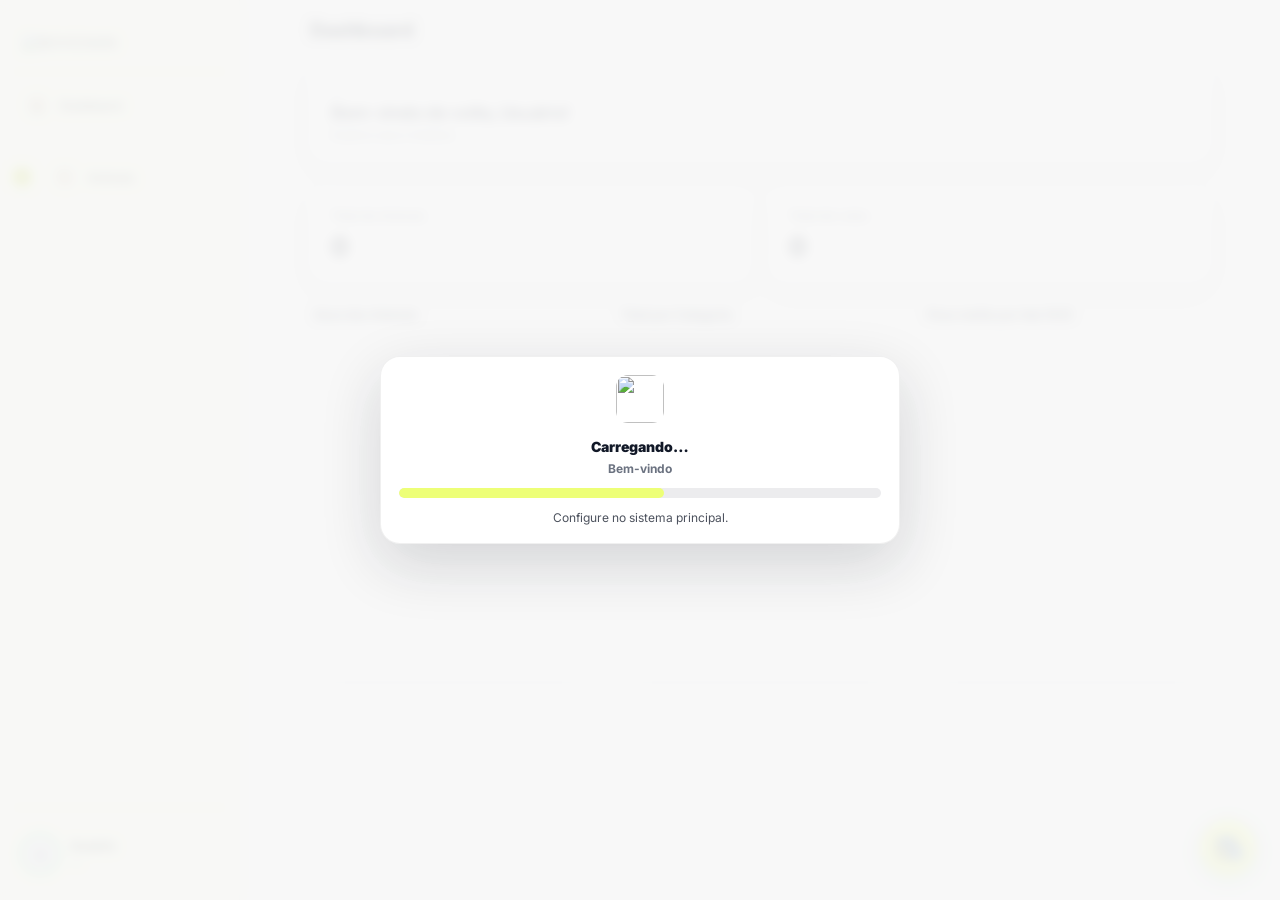
==== commit 409aa3f3: "adicionando chartsJS" ====
--- a/index.html
+++ b/index.html
@@ -16,6 +16,7 @@
     <link rel="icon"
         href="https://e45a1d9b2fd81a177eaa3a70ba83bda4.cdn.bubble.io/f1750077006501x159873402843107020/bovichain-icon.svg" />
     <link rel="stylesheet" href="./assets/css/style.css" />
+    <script src="./assets/vendor/chart.umd.min.js"></script>
 </head>
 
 <body>
--- a/assets/css/style.css
+++ b/assets/css/style.css
@@ -1700,8 +1700,8 @@
         }
         /* Chart Sexo dos Animais: maior no desktop */
         .dashDesktopCharts .dashDesktopChartBlock:first-child .donutWrapper {
-            width: 180px;
-            height: 180px;
+            width: 220px;
+            height: 220px;
         }
         .dashDesktopCharts .dashDesktopChartBlock:first-child .donutCenter {
             font-size: 16px;
@@ -2108,11 +2108,33 @@
             gap: 10px;
         }
 
+        .chartPesoLoteWrap {
+            position: relative;
+            height: 280px;
+            width: 100%;
+        }
+
+        .chartPesoLoteWrap canvas {
+            max-height: 280px;
+        }
+
+        .chartLoteEmptyMsg {
+            text-align: center;
+            color: #9ca3af;
+            padding: 20px;
+        }
+
         /* Donut Chart */
         .donutWrapper {
-            width: 100px;
-            height: 100px;
+            width: 170px;
+            height: 170px;
             position: relative;
+        }
+
+        .donutChartWrap canvas {
+            width: 100% !important;
+            height: 100% !important;
+            display: block;
         }
 
         .donutCenter {
@@ -2168,11 +2190,11 @@
         }
 
         .dot.blue {
-            background: #3b82f6;
+            background: #2196f3;
         }
 
         .dot.pink {
-            background: #ec4899;
+            background: #e91e63;
         }
 
         /* List Items (Cat, Lote) */
